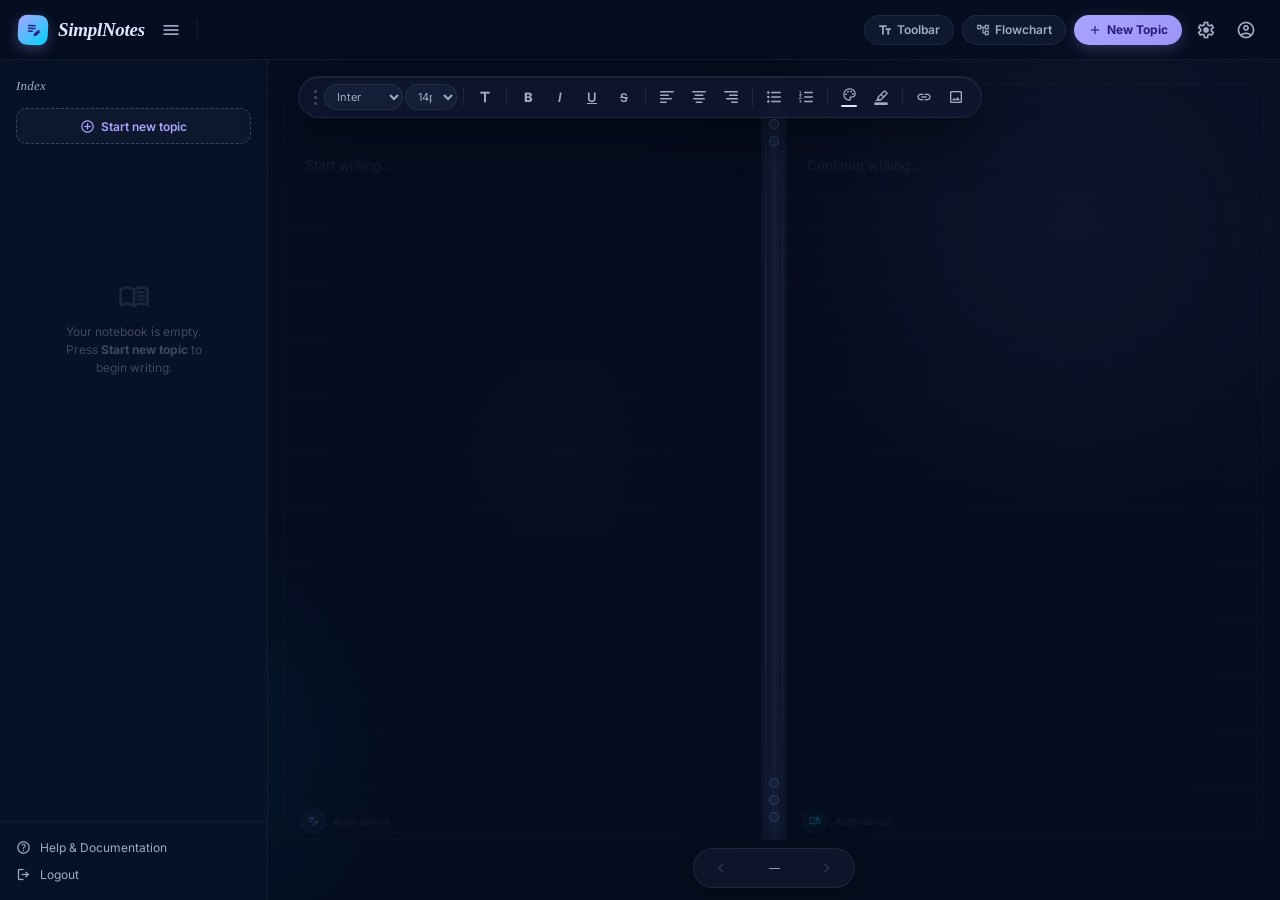
==== index.html @ 9b30a1e0 "Initial commit - SimplBook project Co-Authored-By: Oz <oz-agent@warp.dev>" ====
<!DOCTYPE html>
<html lang="en">
<head>
  <meta charset="utf-8"/>
  <meta name="viewport" content="width=device-width, initial-scale=1.0"/>
  <title>SimplNotes</title>
  <link href="https://fonts.googleapis.com/css2?family=Inter:ital,wght@0,300;0,400;0,500;0,600;1,400&display=swap" rel="stylesheet"/>
  <link href="https://fonts.googleapis.com/css2?family=Material+Symbols+Outlined:opsz,wght,FILL,GRAD@20..48,100..700,0..1,-50..200" rel="stylesheet"/>
  <link rel="stylesheet" href="styles.css"/>
</head>
<body>

  <!-- Ambient blobs -->
  <div class="blob blob-a"></div>
  <div class="blob blob-b"></div>
  <div class="blob blob-c"></div>

  <!-- ════════ TOP BAR ════════ -->
  <header id="topbar">
    <div class="logo-wrap">
      <div class="logo-icon"><span class="i i-fill">edit_note</span></div>
      <span class="logo-name">SimplNotes</span>
    </div>

    <button class="icon-btn" id="sb-toggle" title="Toggle index">
      <span class="i">menu</span>
    </button>
    <div class="tb-sep-v"></div>

    <div class="tb-right">
      <button class="pill" id="ftb-toggle"><span class="i">text_fields</span>Toolbar</button>
      <button class="pill" id="fc-toggle"><span class="i">account_tree</span>Flowchart</button>
      <button class="btn-pri" id="new-topic-top"><span class="i">add</span>New Topic</button>
      <button class="icon-btn" title="Settings"><span class="i">settings</span></button>
      <button class="icon-btn" title="Account"><span class="i">account_circle</span></button>
    </div>
  </header>

  <!-- ════════ LAYOUT ════════ -->
  <div id="layout">

    <!-- SIDEBAR -->
    <aside id="sidebar">
      <div class="sb-head">
        <div class="sb-head-row">
          <span class="sb-title">Index</span>
        </div>
        <button class="sb-add-topic" id="sb-add-topic">
          <span class="i i-sm">add_circle</span>Start new topic
        </button>
      </div>

      <!-- Empty state -->
      <div class="sb-empty" id="sb-empty">
        <span class="i">menu_book</span>
        <p>Your notebook is empty. Press <strong>Start new topic</strong> to begin writing.</p>
      </div>

      <!-- Topic list (populated by JS) -->
      <div id="topic-list"></div>

      <div class="sb-footer">
        <a href="#"><span class="i">help</span>Help &amp; Documentation</a>
        <a href="#" class="danger"><span class="i">logout</span>Logout</a>
      </div>
    </aside>

    <!-- STAGE -->
    <main id="stage">

      <!-- Flowchart canvas overlay -->
      <div id="fc-canvas">
        <svg id="fc-svg">
          <defs>
            <marker id="arr" markerWidth="8" markerHeight="6" refX="7" refY="3" orient="auto">
              <polygon points="0 0,8 3,0 6" fill="rgba(170,164,255,0.65)"/>
            </marker>
            <linearGradient id="cg" x1="0%" y1="0%" x2="100%" y2="0%">
              <stop offset="0%"   stop-color="#aaa4ff" stop-opacity=".6"/>
              <stop offset="100%" stop-color="#00d2ff" stop-opacity=".6"/>
            </linearGradient>
          </defs>
        </svg>
        <div id="fc-status"><div class="pulse"></div>Flowchart Mode — Double-click node to edit</div>
        <div id="fc-bar">
          <button class="fc-btn" id="fc-rect"><span class="i i-sm">crop_square</span>Block</button>
          <button class="fc-btn" id="fc-cloud"><span class="i i-sm">blur_on</span>Cloud</button>
          <button class="fc-btn" id="fc-conn"><span class="i i-sm">linear_scale</span>Connect</button>
          <div class="fc-sep"></div>
          <button class="fc-btn" id="fc-del"><span class="i i-sm" style="color:var(--col-err)">delete</span>Delete</button>
          <button class="fc-btn" id="fc-clr"><span class="i i-sm">layers_clear</span>Clear</button>
          <div class="fc-sep"></div>
          <button class="fc-btn pri" id="fc-done"><span class="i i-fill i-sm">check_circle</span>Done</button>
        </div>
      </div>

      <!-- Notebook spread -->
      <div id="notebook">

        <!-- Left page wrapper (for flip animation) -->
        <div class="page-wrap left" id="wrap-L">
          <div class="nb-page" id="pg-L">
            <div class="pg-head">
              <span class="pg-topic-lbl" id="lbl-L"></span>
              <span class="pg-title-display" id="title-L"></span>
              <span class="pg-num" id="num-L"></span>
            </div>
            <div class="pg-body">
              <div class="page-ed" id="ed-L" contenteditable="true"
                   data-ph="Start writing…"></div>
            </div>
            <div class="pg-foot">
              <div class="pg-foot-icon"><span class="i">edit_note</span></div>
              <span class="pg-foot-txt">Auto-saved</span>
            </div>
          </div>
        </div>

        <!-- Spine -->
        <div class="spine">
          <div class="s-ring"></div><div class="s-ring"></div><div class="s-ring"></div>
          <div class="s-mid"></div>
          <div class="s-ring"></div><div class="s-ring"></div><div class="s-ring"></div>
        </div>

        <!-- Right page wrapper (for flip animation) -->
        <div class="page-wrap right" id="wrap-R">
          <div class="nb-page" id="pg-R">
            <div class="pg-head">
              <span class="pg-topic-lbl" id="lbl-R"></span>
              <span class="pg-title-display" id="title-R"></span>
              <span class="pg-num" id="num-R"></span>
            </div>
            <div class="pg-body">
              <div class="page-ed" id="ed-R" contenteditable="true"
                   data-ph="Continue writing…"></div>
            </div>
            <div class="pg-foot">
              <div class="pg-foot-icon"><span class="i">auto_stories</span></div>
              <span class="pg-foot-txt">Auto-saved</span>
            </div>
          </div>
        </div>

      </div><!-- /notebook -->

      <!-- Page navigation -->
      <div id="pg-nav">
        <button class="nav-arr" id="nav-prev"><span class="i">chevron_left</span></button>
        <span class="nav-lbl" id="nav-lbl">—</span>
        <button class="nav-arr" id="nav-next"><span class="i">chevron_right</span></button>
      </div>

    </main>
  </div><!-- /layout -->

  <!-- ════════ FLOATING TOOLBAR ════════ -->
  <div id="ftb">
    <div class="ftb-drag" id="ftb-h"><span></span><span></span><span></span></div>

    <!-- Font & size -->
    <select class="ftb-sel" id="fnt-sel" style="max-width:80px;">
      <option value="'Inter',sans-serif">Inter</option>
      <option value="Georgia,serif">Georgia</option>
      <option value="'Courier New',monospace">Courier</option>
      <option value="'Arial',sans-serif">Arial</option>
    </select>
    <select class="ftb-sel" id="sz-sel" style="max-width:52px;">
      <option>11px</option><option>12px</option><option>13px</option>
      <option selected>14px</option><option>16px</option><option>18px</option>
      <option>20px</option><option>24px</option><option>28px</option>
    </select>

    <div class="ftb-sep"></div>

    <!-- Heading dropdown -->
    <div class="heading-wrap">
      <button class="ftb-btn" id="heading-btn" data-tip="Heading style">
        <span class="i">title</span>
      </button>
      <div class="heading-drop" id="heading-drop">
        <button class="hd-opt" data-tag="h1">
          <span class="hd-preview">H1</span>
          <span class="hd-label">Heading 1</span>
        </button>
        <button class="hd-opt" data-tag="h2">
          <span class="hd-preview">H2</span>
          <span class="hd-label">Heading 2</span>
        </button>
        <button class="hd-opt" data-tag="h3">
          <span class="hd-preview">H3</span>
          <span class="hd-label">Sub-heading</span>
        </button>
        <button class="hd-opt" data-tag="p">
          <span class="hd-preview" style="font-style:normal;font-size:12px;">¶</span>
          <span class="hd-label">Normal text</span>
        </button>
      </div>
    </div>

    <div class="ftb-sep"></div>

    <!-- B I U S -->
    <button class="ftb-btn" data-cmd="bold"          data-tip="Bold"        style="font-weight:800;font-size:13px;">B</button>
    <button class="ftb-btn" data-cmd="italic"        data-tip="Italic"      style="font-style:italic;font-size:13px;">I</button>
    <button class="ftb-btn" data-cmd="underline"     data-tip="Underline"   style="text-decoration:underline;font-size:13px;">U</button>
    <button class="ftb-btn" data-cmd="strikeThrough" data-tip="Strike"      style="text-decoration:line-through;font-size:12px;">S</button>

    <div class="ftb-sep"></div>

    <!-- Alignment -->
    <button class="ftb-btn" data-cmd="justifyLeft"   data-tip="Align left">
      <svg width="14" height="12" viewBox="0 0 14 12" fill="currentColor"><rect y="0" width="14" height="1.5" rx=".7"/><rect y="3.5" width="9" height="1.5" rx=".7"/><rect y="7" width="12" height="1.5" rx=".7"/><rect y="10.5" width="7" height="1.5" rx=".7"/></svg>
    </button>
    <button class="ftb-btn" data-cmd="justifyCenter" data-tip="Center">
      <svg width="14" height="12" viewBox="0 0 14 12" fill="currentColor"><rect y="0" x="0" width="14" height="1.5" rx=".7"/><rect y="3.5" x="2.5" width="9" height="1.5" rx=".7"/><rect y="7" x="1" width="12" height="1.5" rx=".7"/><rect y="10.5" x="3.5" width="7" height="1.5" rx=".7"/></svg>
    </button>
    <button class="ftb-btn" data-cmd="justifyRight"  data-tip="Align right">
      <svg width="14" height="12" viewBox="0 0 14 12" fill="currentColor"><rect y="0" x="0" width="14" height="1.5" rx=".7"/><rect y="3.5" x="5" width="9" height="1.5" rx=".7"/><rect y="7" x="2" width="12" height="1.5" rx=".7"/><rect y="10.5" x="7" width="7" height="1.5" rx=".7"/></svg>
    </button>

    <div class="ftb-sep"></div>

    <!-- Lists -->
    <button class="ftb-btn" data-cmd="insertUnorderedList" data-tip="Bullet list">
      <svg width="14" height="12" viewBox="0 0 14 12" fill="currentColor"><circle cx="1.3" cy="1.5" r="1.2"/><rect x="4" y=".75" width="10" height="1.5" rx=".7"/><circle cx="1.3" cy="6" r="1.2"/><rect x="4" y="5.25" width="10" height="1.5" rx=".7"/><circle cx="1.3" cy="10.5" r="1.2"/><rect x="4" y="9.75" width="10" height="1.5" rx=".7"/></svg>
    </button>
    <button class="ftb-btn" data-cmd="insertOrderedList" data-tip="Numbered list">
      <svg width="14" height="12" viewBox="0 0 14 12" fill="currentColor"><text x="0" y="3.5" font-size="4.5" font-family="sans-serif" fill="currentColor">1.</text><rect x="5" y=".75" width="9" height="1.5" rx=".7"/><text x="0" y="8" font-size="4.5" font-family="sans-serif" fill="currentColor">2.</text><rect x="5" y="5.25" width="9" height="1.5" rx=".7"/><text x="0" y="12.5" font-size="4.5" font-family="sans-serif" fill="currentColor">3.</text><rect x="5" y="9.75" width="9" height="1.5" rx=".7"/></svg>
    </button>

    <div class="ftb-sep"></div>

    <!-- Colour -->
    <button class="col-swatch" id="col-btn" title="Text color">
      <span class="i" style="font-size:15px;color:var(--col-muted)">palette</span>
      <div class="col-bar" id="col-bar"></div>
      <input type="color" id="col-inp" value="#dee5ff"/>
    </button>

    <!-- Highlight -->
    <button class="ftb-btn" id="hl-btn" data-tip="Highlight">
      <span class="i">format_ink_highlighter</span>
    </button>

    <div class="ftb-sep"></div>

    <!-- Link & Image -->
    <button class="ftb-btn" id="lnk-btn" data-tip="Insert link"><span class="i">link</span></button>
    <button class="ftb-btn" id="img-btn" data-tip="Insert image"><span class="i">image</span></button>
    <input type="file" id="img-inp" accept="image/*" style="display:none"/>
  </div>

  <!-- Link popover -->
  <div id="link-pop">
    <div class="pop-lbl">Insert Link</div>
    <input class="pop-inp" id="lnk-url" type="url" placeholder="https://…"/>
    <div class="pop-row">
      <button class="pop-cancel" id="lnk-cancel">Cancel</button>
      <button class="pop-apply"  id="lnk-apply">Apply</button>
    </div>
  </div>

  <!-- ════════ NEW TOPIC MODAL ════════ -->
  <div id="modal-wrap">
    <div id="modal">
      <div class="m-title">New Topic</div>
      <p class="m-sub">This will start a fresh section in your notebook. Give it a name to begin.</p>
      <div class="m-field">
        <label class="m-lbl">Topic name</label>
        <input class="m-inp" id="m-topic-name" type="text" placeholder="e.g. Chapter 1, Project X…"/>
      </div>
      <div class="m-actions">
        <button class="m-cancel" id="m-cancel">Cancel</button>
        <button class="m-confirm" id="m-confirm">Start Writing</button>
      </div>
    </div>
  </div>

  <script src="app.js"></script>
</body>
</html>
---- styles.css ----
/* ═══════════════════════════════════════════════════════
   SIMPLNOTES — styles.css
═══════════════════════════════════════════════════════ */

/* ─── RESET ──────────────────────────────────────────── */
*, *::before, *::after { box-sizing: border-box; margin: 0; padding: 0; }
html, body { height: 100%; overflow: hidden; }
button, input, select { font-family: inherit; }

/* ─── DESIGN TOKENS ──────────────────────────────────── */
:root {
  --col-bg:        #060e20;
  --col-low:       #091328;
  --col-mid:       #0f1930;
  --col-high:      #141f38;
  --col-highest:   #192540;
  --col-bright:    #1f2b49;

  --col-primary:   #aaa4ff;
  --col-primary2:  #9c95f8;
  --col-on-pri:    #281d7c;
  --col-sec:       #00d2ff;
  --col-ter:       #e669ff;
  --col-err:       #ff6e84;

  --col-text:      #dee5ff;
  --col-muted:     #a3aac4;
  --col-dim:       #6d758c;
  --col-faint:     #40485d;

  --glass-bg:      rgba(15, 25, 48, 0.74);
  --glass-page:    rgba(9, 19, 40, 0.62);
  --glass-border:  rgba(255, 255, 255, 0.08);
  --glass-blur:    blur(22px);

  /* Fonts — serif for headings/titles, sans-serif for note body */
  --f-head:   Georgia, 'Times New Roman', serif;
  --f-ui:     'Inter', 'Segoe UI', sans-serif;
  --f-body:   'Inter', 'Segoe UI', sans-serif;

  --sidebar-w: 268px;
  --topbar-h:  60px;

  --r:      16px;
  --r-sm:   10px;
  --r-xs:   8px;
  --r-pill: 9999px;
}

/* ─── BASE ───────────────────────────────────────────── */
body {
  font-family: var(--f-ui);
  background: var(--col-bg);
  color: var(--col-text);
  display: flex; flex-direction: column;
}
::selection { background: rgba(0, 210, 255, 0.18); }
::-webkit-scrollbar { width: 3px; }
::-webkit-scrollbar-thumb { background: var(--col-highest); border-radius: 99px; }
::-webkit-scrollbar-track { background: transparent; }

/* ─── MATERIAL ICONS ─────────────────────────────────── */
.i {
  font-family: 'Material Symbols Outlined';
  font-weight: normal; font-style: normal;
  font-size: 20px; line-height: 1;
  text-transform: none; display: inline-block;
  white-space: nowrap; direction: ltr;
  font-variation-settings: 'FILL' 0, 'wght' 400, 'GRAD' 0, 'opsz' 24;
  vertical-align: middle; user-select: none; flex-shrink: 0;
}
.i-fill { font-variation-settings: 'FILL' 1, 'wght' 500, 'GRAD' 0, 'opsz' 24; }
.i-sm { font-size: 16px; }
.i-xs { font-size: 13px; }

/* ─── AMBIENT BLOBS ──────────────────────────────────── */
.blob { position: fixed; border-radius: 50%; pointer-events: none; z-index: 0; }
.blob-a { width: 60vw; height: 60vw; top: -18%; right: -14%;
  background: radial-gradient(circle, rgba(170,164,255,0.07) 0%, transparent 65%); }
.blob-b { width: 44vw; height: 44vw; bottom: -14%; left: -8%;
  background: radial-gradient(circle, rgba(0,210,255,0.055) 0%, transparent 65%); }
.blob-c { width: 28vw; height: 28vw; top: 30%; left: 30%;
  background: radial-gradient(circle, rgba(230,105,255,0.03) 0%, transparent 65%); }

/* ─── TOP BAR ────────────────────────────────────────── */
#topbar {
  position: fixed; top: 0; left: 0; right: 0;
  height: var(--topbar-h);
  display: flex; align-items: center; padding: 0 18px; gap: 10px;
  z-index: 100;
  background: rgba(6,14,32,0.82);
  backdrop-filter: var(--glass-blur); -webkit-backdrop-filter: var(--glass-blur);
  border-bottom: 1px solid rgba(255,255,255,0.05);
}
.logo-wrap { display: flex; align-items: center; gap: 10px; flex-shrink: 0; }
.logo-icon {
  width: 30px; height: 30px; border-radius: 9px; flex-shrink: 0;
  background: linear-gradient(135deg, var(--col-primary) 0%, var(--col-sec) 100%);
  display: flex; align-items: center; justify-content: center;
  transform: rotate(3deg);
  box-shadow: 0 4px 14px rgba(170,164,255,0.3);
}
.logo-icon .i { font-size: 16px; color: var(--col-on-pri); }
.logo-name {
  font-family: var(--f-head);
  font-size: 19px; font-weight: 700; font-style: italic;
  color: var(--col-text); letter-spacing: -0.3px;
}
.tb-sep-v { width: 1px; height: 20px; background: rgba(255,255,255,0.07); flex-shrink: 0; }
.icon-btn {
  width: 32px; height: 32px; border: none; background: none; cursor: pointer;
  border-radius: var(--r-xs); display: flex; align-items: center; justify-content: center;
  color: var(--col-muted); transition: background .18s, color .18s; flex-shrink: 0;
}
.icon-btn:hover { background: rgba(255,255,255,0.06); color: var(--col-text); }
.tb-right { display: flex; align-items: center; gap: 8px; margin-left: auto; }
.pill {
  height: 30px; padding: 0 13px; border-radius: var(--r-pill);
  border: 1px solid rgba(255,255,255,0.07); background: rgba(25,37,64,0.5);
  color: var(--col-muted); font-family: var(--f-ui); font-size: 12px; font-weight: 600;
  cursor: pointer; display: flex; align-items: center; gap: 5px;
  transition: all .18s; white-space: nowrap;
}
.pill .i { font-size: 14px; }
.pill:hover { background: rgba(255,255,255,0.06); color: var(--col-text); border-color: rgba(255,255,255,0.1); }
.pill.act { background: rgba(170,164,255,0.12); color: var(--col-primary); border-color: rgba(170,164,255,0.3); }
.btn-pri {
  height: 30px; padding: 0 14px; border-radius: var(--r-pill); border: none;
  background: linear-gradient(135deg, var(--col-primary) 0%, var(--col-primary2) 100%);
  color: var(--col-on-pri); font-family: var(--f-ui); font-size: 12px; font-weight: 700;
  cursor: pointer; display: flex; align-items: center; gap: 5px;
  box-shadow: 0 4px 14px rgba(170,164,255,0.24); transition: all .18s;
}
.btn-pri .i { font-size: 14px; }
.btn-pri:hover { opacity: .92; box-shadow: 0 4px 20px rgba(170,164,255,0.4); }
.btn-pri:active { transform: scale(.97); }

/* ─── LAYOUT ─────────────────────────────────────────── */
#layout {
  display: flex; height: 100vh;
  padding-top: var(--topbar-h);
  position: relative; z-index: 1;
}

/* ─── SIDEBAR ────────────────────────────────────────── */
#sidebar {
  width: var(--sidebar-w); flex-shrink: 0; height: 100%;
  display: flex; flex-direction: column;
  background: rgba(9,19,40,0.88);
  backdrop-filter: var(--glass-blur); -webkit-backdrop-filter: var(--glass-blur);
  border-right: 1px solid rgba(255,255,255,0.05);
  overflow: hidden;
  transition: width .3s cubic-bezier(.4,0,.2,1), opacity .22s;
  z-index: 40;
}
#sidebar.closed { width: 0; opacity: 0; pointer-events: none; }

.sb-head { padding: 18px 16px 12px; flex-shrink: 0; }
.sb-head-row { display: flex; align-items: center; justify-content: space-between; margin-bottom: 14px; }
.sb-title {
  font-family: var(--f-head);
  font-size: 13px; font-style: italic;
  color: var(--col-muted); letter-spacing: 0.2px;
}
.sb-add-topic {
  width: 100%; height: 36px; border-radius: var(--r-sm); border: 1.5px dashed rgba(170,164,255,0.3);
  background: rgba(170,164,255,0.04);
  color: var(--col-primary); font-family: var(--f-ui); font-size: 12px; font-weight: 600;
  cursor: pointer; display: flex; align-items: center; justify-content: center; gap: 6px;
  transition: all .18s;
}
.sb-add-topic .i { font-size: 15px; }
.sb-add-topic:hover { background: rgba(170,164,255,0.1); border-color: rgba(170,164,255,0.55); }

/* Empty state */
.sb-empty {
  display: flex; flex-direction: column; align-items: center; justify-content: center;
  flex: 1; gap: 10px; padding: 20px; text-align: center;
  color: var(--col-faint);
}
.sb-empty .i { font-size: 32px; opacity: .4; }
.sb-empty p { font-size: 12px; line-height: 1.5; max-width: 160px; }

/* Topic list */
#topic-list { flex: 1; overflow-y: auto; padding: 4px 10px 10px; }
#topic-list::-webkit-scrollbar { width: 3px; }
#topic-list::-webkit-scrollbar-thumb { background: var(--col-highest); border-radius: 99px; }

.topic-group { margin-bottom: 4px; }

.topic-row {
  display: flex; align-items: center; gap: 7px;
  padding: 8px 10px; border-radius: var(--r-sm);
  cursor: pointer; border-left: 3px solid transparent;
  transition: all .18s; width: 100%;
}
.topic-row:hover { background: rgba(31,43,73,0.5); }
.topic-row.active {
  background: linear-gradient(90deg, rgba(170,164,255,0.14) 0%, transparent 100%);
  border-left-color: var(--col-primary);
}
.topic-bullet {
  width: 7px; height: 7px; border-radius: 50%;
  border: 1.5px solid var(--col-dim); flex-shrink: 0;
  transition: all .18s;
}
.topic-row.active .topic-bullet { background: var(--col-primary); border-color: var(--col-primary); }
.topic-name {
  font-family: var(--f-head);
  font-size: 13px; font-weight: 600; font-style: italic;
  color: var(--col-muted); white-space: nowrap; overflow: hidden; text-overflow: ellipsis; flex: 1;
}
.topic-row.active .topic-name { color: var(--col-text); }
.topic-pages { font-size: 10px; color: var(--col-faint); flex-shrink: 0; }

/* Heading entries under a topic */
.heading-list { padding-left: 20px; margin-bottom: 2px; }
.heading-entry {
  display: flex; align-items: flex-start; gap: 6px;
  padding: 4px 8px; border-radius: 6px; cursor: pointer;
  transition: background .15s;
}
.heading-entry:hover { background: rgba(255,255,255,0.04); }
.heading-entry.active-heading { background: rgba(0,210,255,0.07); }
.h-bullet { color: var(--col-faint); font-size: 10px; margin-top: 3px; flex-shrink: 0; }
.h-text {
  font-family: var(--f-ui);
  font-size: 11.5px; color: var(--col-dim);
  line-height: 1.4; word-break: break-word;
}
.heading-entry.active-heading .h-text { color: var(--col-sec); }

.sb-footer { padding: 12px 16px; border-top: 1px solid rgba(255,255,255,0.05); flex-shrink: 0; }
.sb-footer a {
  display: flex; align-items: center; gap: 9px; padding: 6px 0;
  color: var(--col-muted); text-decoration: none; font-size: 12px; transition: color .15s;
}
.sb-footer a:hover { color: var(--col-text); }
.sb-footer a.danger:hover { color: var(--col-err); }
.sb-footer a .i { font-size: 15px; }

/* ─── STAGE ──────────────────────────────────────────── */
#stage {
  flex: 1; display: flex; align-items: center; justify-content: center;
  overflow: hidden; position: relative; padding: 16px 14px 52px; min-width: 0;
}

/* ─── NOTEBOOK ───────────────────────────────────────── */
#notebook {
  display: flex; align-items: stretch;
  width: 100%; max-width: 980px;
  height: min(84vh, 840px);
  position: relative;
  filter: drop-shadow(0 20px 60px rgba(0,0,0,0.55));
}

/* ── Page wrapper for flip animation ── */
.page-wrap {
  flex: 1; display: flex; align-items: stretch;
  position: relative; overflow: hidden;
  perspective: 1200px;
}
.page-wrap.left  { border-radius: var(--r) 0 0 var(--r); }
.page-wrap.right { border-radius: 0 var(--r) var(--r) 0; }

/* ── Actual page surface ── */
.nb-page {
  flex: 1; display: flex; flex-direction: column;
  overflow: hidden; min-width: 0;
  background: var(--glass-page);
  backdrop-filter: var(--glass-blur); -webkit-backdrop-filter: var(--glass-blur);
  border: 1px solid var(--glass-border);
  position: relative;
}
.page-wrap.left  .nb-page { border-radius: var(--r) 0 0 var(--r); border-right: none; }
.page-wrap.right .nb-page { border-radius: 0 var(--r) var(--r) 0; border-left: none; }

/* Ruled lines on page */
.nb-page::before {
  content: ''; position: absolute; inset: 54px 0 0 0; pointer-events: none; z-index: 0;
  background-image: repeating-linear-gradient(
    to bottom, transparent, transparent 27px,
    rgba(170,164,255,0.04) 27px, rgba(170,164,255,0.04) 28px);
  background-position: 0 4px;
}

/* Page header */
.pg-head {
  height: 54px; display: flex; align-items: center; padding: 0 20px;
  border-bottom: 1px solid rgba(255,255,255,0.05);
  flex-shrink: 0; position: relative; z-index: 2; gap: 10px;
}
.pg-topic-lbl {
  font-family: var(--f-head);
  font-size: 10px; font-style: italic;
  color: var(--col-sec); opacity: .75; flex-shrink: 0;
  letter-spacing: 0.3px; max-width: 90px;
  white-space: nowrap; overflow: hidden; text-overflow: ellipsis;
}
.page-wrap.right .pg-topic-lbl { color: var(--col-ter); }
.pg-title-display {
  flex: 1; min-width: 0;
  font-family: var(--f-head);
  font-size: 14px; font-weight: 700; font-style: italic;
  color: var(--col-text);
  white-space: nowrap; overflow: hidden; text-overflow: ellipsis;
}
.pg-num { font-size: 10px; color: var(--col-faint); font-weight: 500; flex-shrink: 0; font-family: var(--f-ui); }

/* Page body — fixed height, NO scroll */
.pg-body {
  flex: 1; padding: 14px 20px;
  position: relative; z-index: 2;
  /* NO overflow: auto — pages are not scrollable */
  overflow: hidden;
}

/* The contenteditable editor */
.page-ed {
  width: 100%; height: 100%;
  outline: none;
  font-family: var(--f-body);
  font-size: 13.5px; line-height: 1.82;
  color: var(--col-muted);
  caret-color: var(--col-sec);
  word-break: break-word;
  /* overflow hidden — cursor overflow triggers page flip */
  overflow: hidden;
  white-space: pre-wrap;
  position: relative;
}
.page-ed:empty::before {
  content: attr(data-ph); color: var(--col-faint); pointer-events: none; display: block;
}
.page-ed a { color: var(--col-sec); text-decoration: underline; }
.page-ed img { max-width: 100%; border-radius: var(--r-sm); margin: 4px 0; display: block; }
.page-ed ul, .page-ed ol { padding-left: 20px; }
.page-ed li { margin: 2px 0; }

/* Headings inside editor — serif */
.page-ed h1 {
  font-family: var(--f-head); color: var(--col-text);
  font-size: 22px; font-weight: 700; margin: 8px 0 4px; line-height: 1.3;
}
.page-ed h2 {
  font-family: var(--f-head); color: var(--col-text);
  font-size: 17px; font-weight: 600; margin: 6px 0 3px; line-height: 1.35;
}
.page-ed h3 {
  font-family: var(--f-head); color: var(--col-muted);
  font-size: 14px; font-weight: 600; font-style: italic; margin: 5px 0 2px; line-height: 1.4;
}
.page-ed strong, .page-ed b { color: var(--col-text); }

/* Page footer */
.pg-foot {
  height: 38px; display: flex; align-items: center; padding: 0 16px; gap: 8px;
  border-top: 1px solid rgba(255,255,255,0.04);
  flex-shrink: 0; position: relative; z-index: 2;
}
.pg-foot-icon {
  width: 24px; height: 24px; border-radius: 50%;
  display: flex; align-items: center; justify-content: center; flex-shrink: 0;
}
.page-wrap.left  .pg-foot-icon { background: rgba(170,164,255,0.1); border: 1px solid rgba(170,164,255,0.2); }
.page-wrap.right .pg-foot-icon { background: rgba(0,210,255,0.07);  border: 1px solid rgba(0,210,255,0.17); }
.page-wrap.left  .pg-foot-icon .i { color: var(--col-primary); font-size: 12px; }
.page-wrap.right .pg-foot-icon .i { color: var(--col-sec);     font-size: 12px; }
.pg-foot-txt { font-size: 10px; color: var(--col-faint); font-style: italic; font-family: var(--f-ui); }

/* Spine */
.spine {
  width: 26px; flex-shrink: 0;
  display: flex; flex-direction: column; align-items: center; justify-content: center;
  padding: 18px 0; gap: 7px; position: relative;
  background: linear-gradient(to right, rgba(12,20,42,0.9), rgba(18,28,52,1), rgba(12,20,42,0.9));
}
.spine::before, .spine::after {
  content: ''; position: absolute; top: 0; bottom: 0; width: 1px;
  background: linear-gradient(to bottom, transparent, rgba(170,164,255,0.1) 25%, rgba(170,164,255,0.1) 75%, transparent);
}
.spine::before { left: 4px; } .spine::after { right: 4px; }
.s-ring { width: 10px; height: 10px; border-radius: 50%; flex-shrink: 0;
  border: 1.5px solid rgba(170,164,255,0.2); background: rgba(25,37,64,0.7); }
.s-mid { flex: 1; width: 1px; background: rgba(255,255,255,0.04); align-self: center; }

/* ─── PAGE NAVIGATION ────────────────────────────────── */
#pg-nav {
  position: absolute; bottom: 12px; left: 50%; transform: translateX(-50%);
  display: flex; align-items: center; gap: 8px; padding: 5px 13px;
  background: var(--glass-bg);
  backdrop-filter: var(--glass-blur); -webkit-backdrop-filter: var(--glass-blur);
  border: 1px solid var(--glass-border); border-radius: var(--r-pill);
  box-shadow: 0 8px 28px rgba(0,0,0,0.3); z-index: 20;
}
.nav-arr {
  width: 28px; height: 28px; border: none; background: none; cursor: pointer;
  border-radius: 8px; display: flex; align-items: center; justify-content: center;
  color: var(--col-muted); transition: all .15s;
}
.nav-arr:hover { background: rgba(255,255,255,0.06); color: var(--col-primary); }
.nav-arr:disabled { opacity: .22; pointer-events: none; }
.nav-arr .i { font-size: 18px; }
.nav-lbl { font-size: 11px; color: var(--col-muted); min-width: 62px; text-align: center; font-family: var(--f-ui); }

/* ─── PAGE FLIP ANIMATION ────────────────────────────── */
@keyframes flipFromRight {
  0%   { opacity: 0; transform: rotateY(-12deg) translateX(30px); }
  100% { opacity: 1; transform: rotateY(0deg)   translateX(0); }
}
@keyframes flipFromLeft {
  0%   { opacity: 0; transform: rotateY(12deg)  translateX(-30px); }
  100% { opacity: 1; transform: rotateY(0deg)   translateX(0); }
}
@keyframes flipToRight {
  0%   { opacity: 1; transform: rotateY(0deg)   translateX(0); }
  100% { opacity: 0; transform: rotateY(-14deg) translateX(20px); }
}
@keyframes flipToLeft {
  0%   { opacity: 1; transform: rotateY(0deg)   translateX(0); }
  100% { opacity: 0; transform: rotateY(14deg)  translateX(-20px); }
}

.flip-in-right  { animation: flipFromRight .28s cubic-bezier(.4,0,.2,1) both; }
.flip-in-left   { animation: flipFromLeft  .28s cubic-bezier(.4,0,.2,1) both; }
.flip-in-right-delay { animation: flipFromRight .28s cubic-bezier(.4,0,.2,1) .06s both; }
.flip-in-left-delay  { animation: flipFromLeft  .28s cubic-bezier(.4,0,.2,1) .06s both; }

/* ─── FLOATING TOOLBAR ───────────────────────────────── */
#ftb {
  position: fixed; z-index: 90; top: 76px; left: 50%; transform: translateX(-50%);
  display: flex; align-items: center; gap: 2px; padding: 5px 10px;
  background: var(--glass-bg);
  backdrop-filter: var(--glass-blur); -webkit-backdrop-filter: var(--glass-blur);
  border: 1px solid var(--glass-border); border-radius: var(--r-pill);
  box-shadow: 0 12px 50px rgba(0,0,0,0.5), inset 0 1px 0 rgba(255,255,255,0.06);
  transition: opacity .2s, transform .2s; cursor: default; user-select: none;
}
#ftb.hidden { opacity: 0; pointer-events: none; transform: translateX(-50%) translateY(-10px); }

.ftb-drag { display: flex; flex-direction: column; gap: 3px; padding: 4px 5px; cursor: grab; flex-shrink: 0; }
.ftb-drag:active { cursor: grabbing; }
.ftb-drag span { display: block; width: 3px; height: 3px; border-radius: 50%; background: var(--col-faint); }

.ftb-sep { width: 1px; height: 18px; background: rgba(255,255,255,0.08); flex-shrink: 0; margin: 0 4px; }

.ftb-btn {
  width: 30px; height: 30px; border: none; background: none; cursor: pointer;
  border-radius: var(--r-xs); display: flex; align-items: center; justify-content: center;
  color: var(--col-muted); transition: all .15s; flex-shrink: 0;
  position: relative; font-size: 12px; font-weight: 600;
}
.ftb-btn:hover { background: rgba(255,255,255,0.07); color: var(--col-text); }
.ftb-btn.on    { background: rgba(170,164,255,0.14); color: var(--col-primary); }
.ftb-btn .i    { font-size: 16px; }
.ftb-btn::after {
  content: attr(data-tip); position: absolute; bottom: -28px; left: 50%; transform: translateX(-50%);
  background: rgba(9,19,40,0.95); color: var(--col-text); font-size: 10px; font-weight: 400;
  padding: 3px 8px; border-radius: 5px; white-space: nowrap;
  opacity: 0; pointer-events: none; transition: opacity .12s;
  border: 1px solid rgba(255,255,255,0.06);
}
.ftb-btn:hover::after { opacity: 1; }

.ftb-sel {
  height: 26px; padding: 0 8px; border-radius: var(--r-pill);
  border: 1px solid rgba(255,255,255,0.07); background: rgba(25,37,64,0.6);
  color: var(--col-muted); font-size: 11px; cursor: pointer; outline: none; flex-shrink: 0;
}
.ftb-sel:focus { border-color: rgba(0,210,255,0.3); }

/* Heading dropdown container */
.heading-wrap { position: relative; flex-shrink: 0; }
.heading-drop {
  position: absolute; top: calc(100% + 6px); left: 50%; transform: translateX(-50%);
  background: rgba(12,20,44,0.97);
  backdrop-filter: var(--glass-blur);
  border: 1px solid var(--glass-border);
  border-radius: var(--r-sm);
  padding: 5px;
  min-width: 160px;
  box-shadow: 0 12px 40px rgba(0,0,0,0.5);
  display: none; flex-direction: column; gap: 2px;
  z-index: 200;
}
.heading-drop.open { display: flex; }
.hd-opt {
  display: flex; align-items: center; gap: 8px;
  padding: 7px 10px; border-radius: 7px; cursor: pointer;
  transition: background .14s; border: none; background: none; width: 100%;
  text-align: left; color: var(--col-muted);
}
.hd-opt:hover { background: rgba(170,164,255,0.1); color: var(--col-text); }
.hd-opt .hd-label { font-size: 11px; font-family: var(--f-ui); }
.hd-opt .hd-preview { flex-shrink: 0; font-family: var(--f-head); font-style: italic; color: var(--col-dim); }
.hd-opt[data-tag="h1"] .hd-preview { font-size: 16px; font-weight: 700; }
.hd-opt[data-tag="h2"] .hd-preview { font-size: 13px; font-weight: 600; }
.hd-opt[data-tag="h3"] .hd-preview { font-size: 11px; font-weight: 600; }
.hd-opt[data-tag="p"]  .hd-preview { font-size: 12px; font-style: normal; }

/* Colour swatch btn */
.col-swatch {
  width: 30px; height: 30px; border: none; background: none; cursor: pointer;
  border-radius: var(--r-xs); display: flex; flex-direction: column;
  align-items: center; justify-content: center; gap: 3px;
  transition: background .15s; position: relative; flex-shrink: 0;
}
.col-swatch:hover { background: rgba(255,255,255,0.07); }
.col-swatch .i { font-size: 15px; color: var(--col-muted); }
.col-bar { width: 16px; height: 2.5px; border-radius: 99px; background: var(--col-text); }
#col-inp { position: absolute; opacity: 0; width: 0; height: 0; }

/* ─── LINK POPOVER ───────────────────────────────────── */
#link-pop {
  position: fixed; z-index: 120; display: none; width: 260px;
  padding: 14px; border-radius: var(--r);
  background: rgba(12,20,44,0.97);
  backdrop-filter: var(--glass-blur); -webkit-backdrop-filter: var(--glass-blur);
  border: 1px solid var(--glass-border);
  box-shadow: 0 16px 50px rgba(0,0,0,0.48);
}
#link-pop.show { display: block; }
.pop-lbl { font-size: 9px; font-weight: 600; letter-spacing: 1.4px; text-transform: uppercase; color: var(--col-muted); margin-bottom: 8px; }
.pop-inp {
  width: 100%; height: 34px; padding: 0 12px; border-radius: var(--r-pill);
  border: 1px solid rgba(255,255,255,0.07); background: rgba(25,37,64,0.7);
  color: var(--col-text); font-size: 12px; outline: none; margin-bottom: 10px;
  transition: border-color .2s;
}
.pop-inp:focus { border-color: rgba(0,210,255,0.35); }
.pop-row { display: flex; gap: 6px; justify-content: flex-end; }
.pop-cancel {
  height: 30px; padding: 0 14px; border-radius: var(--r-pill);
  border: 1px solid rgba(255,255,255,0.07); background: none;
  color: var(--col-muted); font-size: 12px; cursor: pointer; transition: all .15s;
}
.pop-cancel:hover { background: rgba(255,255,255,0.05); color: var(--col-text); }
.pop-apply {
  height: 30px; padding: 0 14px; border-radius: var(--r-pill); border: none;
  background: linear-gradient(135deg, var(--col-primary), var(--col-primary2));
  color: var(--col-on-pri); font-family: var(--f-ui); font-size: 12px; font-weight: 700;
  cursor: pointer; transition: all .15s;
}
.pop-apply:hover { opacity: .9; }

/* ─── FLOWCHART CANVAS ───────────────────────────────── */
#fc-canvas {
  position: absolute; inset: 0; z-index: 60; display: none;
  background: rgba(6,14,32,0.97);
  background-image: radial-gradient(circle, rgba(170,164,255,0.10) 1px, transparent 1px);
  background-size: 28px 28px;
}
#fc-canvas.show { display: block; }
#fc-svg { position: absolute; inset: 0; width: 100%; height: 100%; pointer-events: none; }

.fc-node {
  position: absolute; min-width: 130px; min-height: 52px;
  background: rgba(15,25,48,0.82); backdrop-filter: blur(14px);
  border: 1px solid rgba(255,255,255,0.10); border-radius: var(--r);
  display: flex; align-items: center; justify-content: center;
  padding: 12px 18px; cursor: move;
  font-family: var(--f-body); font-size: 13px; color: var(--col-text);
  text-align: center; word-break: break-word;
  box-shadow: 0 8px 32px rgba(0,0,0,0.42);
  transition: border-color .18s, box-shadow .18s; user-select: none;
}
.fc-node.cloud { border-radius: 999px; background: rgba(230,105,255,0.10); border-color: rgba(230,105,255,0.28); }
.fc-node:hover      { border-color: rgba(170,164,255,0.5); box-shadow: 0 0 0 2px rgba(170,164,255,0.12), 0 8px 32px rgba(0,0,0,0.42); }
.fc-node.sel        { border-color: var(--col-primary); box-shadow: 0 0 0 3px rgba(170,164,255,0.15), 0 8px 32px rgba(0,0,0,0.42); }
.fc-node.conn-from  { border-color: var(--col-sec); box-shadow: 0 0 0 3px rgba(0,210,255,0.14), 0 8px 32px rgba(0,0,0,0.42); }
.fc-node[contenteditable="true"] { cursor: text; outline: none; }

#fc-bar {
  position: absolute; bottom: 22px; left: 50%; transform: translateX(-50%);
  display: flex; align-items: center; gap: 6px; padding: 8px 14px;
  background: var(--glass-bg);
  backdrop-filter: var(--glass-blur); -webkit-backdrop-filter: var(--glass-blur);
  border: 1px solid var(--glass-border); border-radius: var(--r-pill);
  box-shadow: 0 12px 40px rgba(0,0,0,0.52); z-index: 70;
}
.fc-btn {
  height: 34px; padding: 0 14px; border-radius: var(--r-pill);
  border: 1px solid rgba(255,255,255,0.07); background: rgba(25,37,64,0.5);
  color: var(--col-muted); font-family: var(--f-ui); font-size: 12px; font-weight: 600;
  cursor: pointer; display: flex; align-items: center; gap: 6px; transition: all .15s;
}
.fc-btn .i  { font-size: 15px; }
.fc-btn:hover { background: rgba(255,255,255,0.07); color: var(--col-text); border-color: rgba(255,255,255,0.1); }
.fc-btn.on  { background: rgba(170,164,255,0.12); color: var(--col-primary); border-color: rgba(170,164,255,0.3); }
.fc-btn.pri { border: none; background: linear-gradient(135deg, var(--col-primary), var(--col-primary2)); color: var(--col-on-pri); box-shadow: 0 4px 14px rgba(170,164,255,0.26); }
.fc-btn.pri:hover { opacity: .92; }
.fc-sep { width: 1px; height: 18px; background: rgba(255,255,255,0.08); flex-shrink: 0; }

#fc-status {
  position: absolute; top: 18px; left: 50%; transform: translateX(-50%);
  display: flex; align-items: center; gap: 7px; padding: 5px 16px;
  background: var(--glass-bg); backdrop-filter: var(--glass-blur);
  border: 1px solid var(--glass-border); border-radius: var(--r-pill); z-index: 70;
  font-family: var(--f-ui); font-size: 11px; font-weight: 700; color: var(--col-sec);
}
.pulse {
  width: 7px; height: 7px; border-radius: 50%; background: var(--col-sec); flex-shrink: 0;
  animation: pls 2s ease-in-out infinite;
}
@keyframes pls { 0%,100%{opacity:1;transform:scale(1)} 50%{opacity:.4;transform:scale(.8)} }

/* ─── NEW TOPIC MODAL ────────────────────────────────── */
#modal-wrap {
  position: fixed; inset: 0; z-index: 200; display: none;
  align-items: center; justify-content: center;
  background: rgba(6,14,32,0.75);
  backdrop-filter: blur(10px); -webkit-backdrop-filter: blur(10px);
}
#modal-wrap.show { display: flex; }
#modal {
  width: 320px; padding: 28px; border-radius: 20px;
  background: rgba(12,20,44,0.97);
  backdrop-filter: var(--glass-blur); -webkit-backdrop-filter: var(--glass-blur);
  border: 1px solid var(--glass-border);
  box-shadow: 0 24px 80px rgba(0,0,0,0.52);
  animation: mIn .22s cubic-bezier(.4,0,.2,1) both;
}
@keyframes mIn {
  from { opacity: 0; transform: scale(.94) translateY(12px); }
  to   { opacity: 1; transform: scale(1) translateY(0); }
}
.m-title {
  font-family: var(--f-head); font-size: 18px; font-weight: 700; font-style: italic;
  color: var(--col-text); margin-bottom: 6px;
}
.m-sub { font-size: 12px; color: var(--col-muted); margin-bottom: 20px; line-height: 1.5; }
.m-field { margin-bottom: 16px; }
.m-lbl { display: block; font-size: 9px; font-weight: 600; letter-spacing: 1.3px; text-transform: uppercase; color: var(--col-muted); margin-bottom: 7px; }
.m-inp {
  width: 100%; height: 40px; padding: 0 14px; border-radius: var(--r-pill);
  border: 1px solid rgba(255,255,255,0.07); background: rgba(25,37,64,0.7);
  color: var(--col-text); font-family: var(--f-head); font-size: 14px; font-style: italic;
  outline: none; transition: border-color .2s, box-shadow .2s;
}
.m-inp::placeholder { color: var(--col-faint); font-style: italic; }
.m-inp:focus { border-color: rgba(170,164,255,0.4); box-shadow: 0 0 0 3px rgba(170,164,255,0.08); }
.m-actions { display: flex; gap: 8px; justify-content: flex-end; margin-top: 22px; }
.m-cancel {
  height: 36px; padding: 0 18px; border-radius: var(--r-pill);
  border: 1px solid rgba(255,255,255,0.07); background: none;
  color: var(--col-muted); font-size: 13px; cursor: pointer; transition: all .15s;
}
.m-cancel:hover { background: rgba(255,255,255,0.04); color: var(--col-text); }
.m-confirm {
  height: 36px; padding: 0 22px; border-radius: var(--r-pill); border: none;
  background: linear-gradient(135deg, var(--col-primary), var(--col-primary2));
  color: var(--col-on-pri); font-family: var(--f-ui); font-size: 13px; font-weight: 700;
  cursor: pointer; transition: all .15s; box-shadow: 0 4px 14px rgba(170,164,255,0.22);
}
.m-confirm:hover  { opacity: .92; box-shadow: 0 4px 22px rgba(170,164,255,0.38); }
.m-confirm:active { transform: scale(.97); }
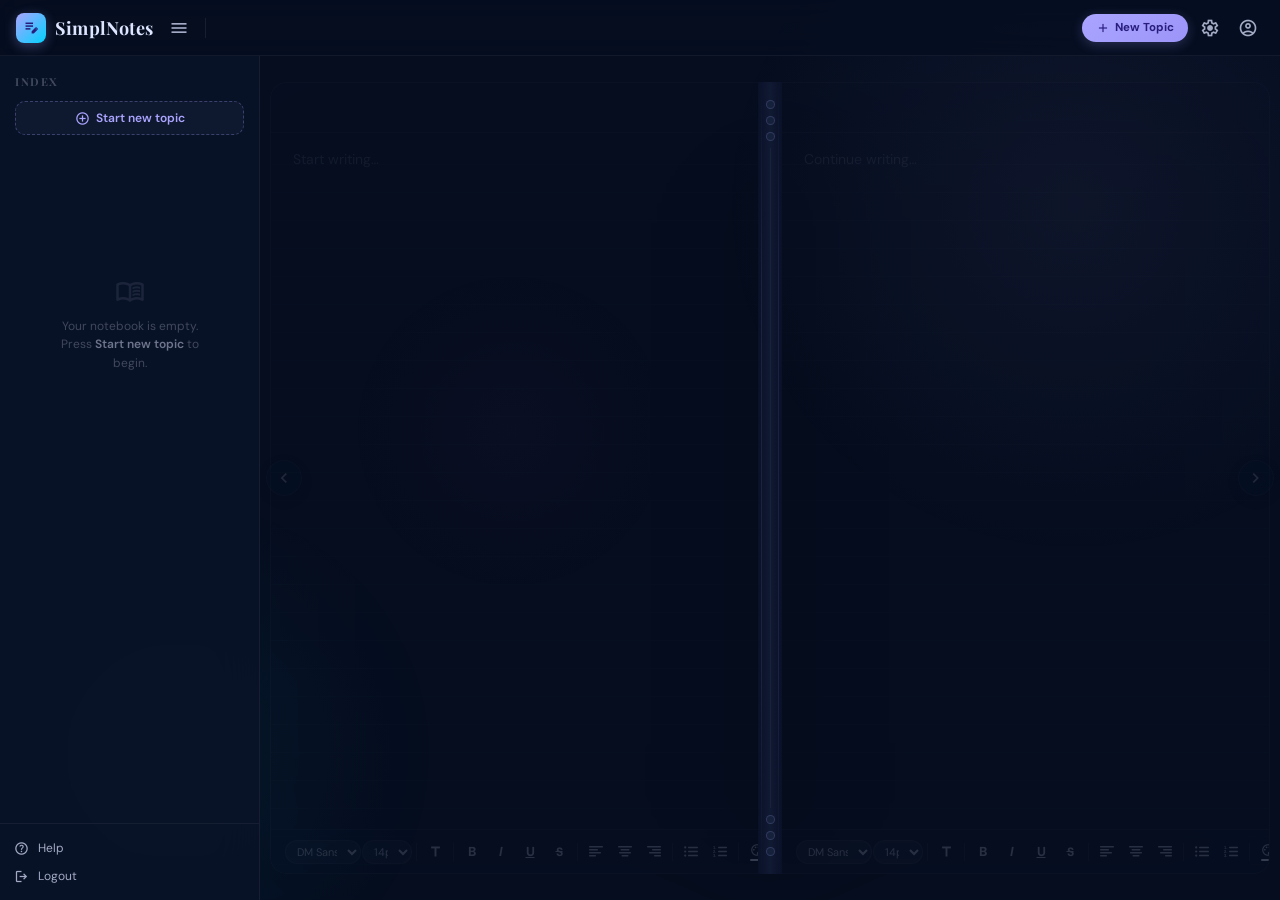
==== commit 0b64b3f9: "Toolbar is now integrated into the stage. Other minor changes. Pre-Flowchart phase. Co-Authored-By: " ====
--- a/index.html
+++ b/index.html
@@ -4,271 +4,325 @@
   <meta charset="utf-8"/>
   <meta name="viewport" content="width=device-width, initial-scale=1.0"/>
   <title>SimplNotes</title>
-  <link href="https://fonts.googleapis.com/css2?family=Inter:ital,wght@0,300;0,400;0,500;0,600;1,400&display=swap" rel="stylesheet"/>
+
+  <!-- Playfair Display for elegant serif headings/titles (non-italic) -->
+  <link href="https://fonts.googleapis.com/css2?family=Playfair+Display:wght@600;700;800&family=DM+Sans:wght@300;400;500;600&display=swap" rel="stylesheet"/>
   <link href="https://fonts.googleapis.com/css2?family=Material+Symbols+Outlined:opsz,wght,FILL,GRAD@20..48,100..700,0..1,-50..200" rel="stylesheet"/>
   <link rel="stylesheet" href="styles.css"/>
 </head>
 <body>
 
-  <!-- Ambient blobs -->
   <div class="blob blob-a"></div>
   <div class="blob blob-b"></div>
   <div class="blob blob-c"></div>
 
-  <!-- ════════ TOP BAR ════════ -->
+  <!-- ════ TOP BAR ════ -->
   <header id="topbar">
     <div class="logo-wrap">
-      <div class="logo-icon"><span class="i i-fill">edit_note</span></div>
+      <div class="logo-icon"><span class="mi mi-fill">edit_note</span></div>
       <span class="logo-name">SimplNotes</span>
     </div>
-
-    <button class="icon-btn" id="sb-toggle" title="Toggle index">
-      <span class="i">menu</span>
-    </button>
-    <div class="tb-sep-v"></div>
-
-    <div class="tb-right">
-      <button class="pill" id="ftb-toggle"><span class="i">text_fields</span>Toolbar</button>
-      <button class="pill" id="fc-toggle"><span class="i">account_tree</span>Flowchart</button>
-      <button class="btn-pri" id="new-topic-top"><span class="i">add</span>New Topic</button>
-      <button class="icon-btn" title="Settings"><span class="i">settings</span></button>
-      <button class="icon-btn" title="Account"><span class="i">account_circle</span></button>
+    <button class="icon-btn" id="sb-toggle" title="Toggle index"><span class="mi">menu</span></button>
+    <div class="tb-div"></div>
+    <div class="topbar-right">
+      <button class="btn-pri" id="new-topic-top"><span class="mi">add</span>New Topic</button>
+      <button class="icon-btn" title="Settings"><span class="mi">settings</span></button>
+      <button class="icon-btn" title="Account"><span class="mi">account_circle</span></button>
     </div>
   </header>
 
-  <!-- ════════ LAYOUT ════════ -->
+  <!-- ════ LAYOUT ════ -->
   <div id="layout">
 
     <!-- SIDEBAR -->
     <aside id="sidebar">
       <div class="sb-head">
-        <div class="sb-head-row">
-          <span class="sb-title">Index</span>
-        </div>
-        <button class="sb-add-topic" id="sb-add-topic">
-          <span class="i i-sm">add_circle</span>Start new topic
+        <span class="sb-index-label">Index</span>
+        <button class="sb-add-btn" id="sb-add-btn">
+          <span class="mi mi-sm">add_circle</span>Start new topic
         </button>
       </div>
 
-      <!-- Empty state -->
       <div class="sb-empty" id="sb-empty">
-        <span class="i">menu_book</span>
-        <p>Your notebook is empty. Press <strong>Start new topic</strong> to begin writing.</p>
-      </div>
-
-      <!-- Topic list (populated by JS) -->
+        <span class="mi">menu_book</span>
+        <p>Your notebook is empty.<br>Press <strong>Start new topic</strong> to begin.</p>
+      </div>
+
       <div id="topic-list"></div>
 
       <div class="sb-footer">
-        <a href="#"><span class="i">help</span>Help &amp; Documentation</a>
-        <a href="#" class="danger"><span class="i">logout</span>Logout</a>
+        <a href="#"><span class="mi">help</span>Help</a>
+        <a href="#" class="danger"><span class="mi">logout</span>Logout</a>
       </div>
     </aside>
 
     <!-- STAGE -->
     <main id="stage">
 
-      <!-- Flowchart canvas overlay -->
-      <div id="fc-canvas">
-        <svg id="fc-svg">
-          <defs>
-            <marker id="arr" markerWidth="8" markerHeight="6" refX="7" refY="3" orient="auto">
-              <polygon points="0 0,8 3,0 6" fill="rgba(170,164,255,0.65)"/>
-            </marker>
-            <linearGradient id="cg" x1="0%" y1="0%" x2="100%" y2="0%">
-              <stop offset="0%"   stop-color="#aaa4ff" stop-opacity=".6"/>
-              <stop offset="100%" stop-color="#00d2ff" stop-opacity=".6"/>
-            </linearGradient>
-          </defs>
-        </svg>
-        <div id="fc-status"><div class="pulse"></div>Flowchart Mode — Double-click node to edit</div>
-        <div id="fc-bar">
-          <button class="fc-btn" id="fc-rect"><span class="i i-sm">crop_square</span>Block</button>
-          <button class="fc-btn" id="fc-cloud"><span class="i i-sm">blur_on</span>Cloud</button>
-          <button class="fc-btn" id="fc-conn"><span class="i i-sm">linear_scale</span>Connect</button>
-          <div class="fc-sep"></div>
-          <button class="fc-btn" id="fc-del"><span class="i i-sm" style="color:var(--col-err)">delete</span>Delete</button>
-          <button class="fc-btn" id="fc-clr"><span class="i i-sm">layers_clear</span>Clear</button>
-          <div class="fc-sep"></div>
-          <button class="fc-btn pri" id="fc-done"><span class="i i-fill i-sm">check_circle</span>Done</button>
-        </div>
-      </div>
-
-      <!-- Notebook spread -->
+      <!-- Side navigation arrows -->
+      <button class="side-nav" id="nav-prev" title="Previous pages (Shift+Tab)">
+        <span class="mi">chevron_left</span>
+      </button>
+      <button class="side-nav" id="nav-next" title="Next pages (Tab)">
+        <span class="mi">chevron_right</span>
+      </button>
+
+      <!-- Notebook -->
       <div id="notebook">
 
-        <!-- Left page wrapper (for flip animation) -->
+        <!-- ── LEFT PAGE ── -->
         <div class="page-wrap left" id="wrap-L">
           <div class="nb-page" id="pg-L">
+
             <div class="pg-head">
               <span class="pg-topic-lbl" id="lbl-L"></span>
               <span class="pg-title-display" id="title-L"></span>
               <span class="pg-num" id="num-L"></span>
             </div>
+
             <div class="pg-body">
-              <div class="page-ed" id="ed-L" contenteditable="true"
-                   data-ph="Start writing…"></div>
+              <!-- FC overlay layer -->
+              <div class="fc-overlay" id="fc-ov-L">
+                <svg>
+                  <defs>
+                    <marker id="fc-arr" markerWidth="7" markerHeight="5" refX="6" refY="2.5" orient="auto">
+                      <polygon points="0 0,7 2.5,0 5" fill="rgba(170,164,255,0.65)"/>
+                    </marker>
+                  </defs>
+                </svg>
+              </div>
+              <div class="page-ed" id="ed-L" contenteditable="true" data-ph="Start writing…"></div>
             </div>
-            <div class="pg-foot">
-              <div class="pg-foot-icon"><span class="i">edit_note</span></div>
-              <span class="pg-foot-txt">Auto-saved</span>
-            </div>
+
+            <!-- ── LEFT TOOLBAR ── -->
+            <div class="pg-toolbar" id="pg-toolbar-L">
+
+              <!-- TEXT GROUP -->
+              <div class="tb-text-group" id="text-grp-L">
+
+                <!-- Font & size -->
+                <select class="tb-sel fnt-sel" title="Font" style="max-width:76px;">
+                  <option value="'DM Sans',sans-serif">DM Sans</option>
+                  <option value="Georgia,serif">Georgia</option>
+                  <option value="'Courier New',monospace">Courier</option>
+                  <option value="'Arial',sans-serif">Arial</option>
+                </select>
+                <select class="tb-sel sz-sel" title="Size" style="max-width:50px;">
+                  <option>11px</option><option>12px</option><option>13px</option>
+                  <option selected>14px</option><option>16px</option><option>18px</option>
+                  <option>20px</option><option>24px</option><option>28px</option>
+                </select>
+
+                <div class="tb-sep"></div>
+
+                <!-- Heading dropdown -->
+                <div class="hd-wrap">
+                  <button class="tb-btn hd-btn" data-tip="Heading style"><span class="mi mi-sm">title</span></button>
+                  <div class="hd-drop">
+                    <button class="hd-opt" data-tag="h1"><span class="hd-preview">H1</span><span class="hd-label">Heading 1</span></button>
+                    <button class="hd-opt" data-tag="h2"><span class="hd-preview">H2</span><span class="hd-label">Heading 2</span></button>
+                    <button class="hd-opt" data-tag="h3"><span class="hd-preview">H3</span><span class="hd-label">Sub-heading</span></button>
+                    <button class="hd-opt" data-tag="p"><span class="hd-preview" style="font-style:normal;font-size:11px;">¶</span><span class="hd-label">Normal</span></button>
+                  </div>
+                </div>
+
+                <div class="tb-sep"></div>
+
+                <!-- B I U S -->
+                <button class="tb-btn" data-cmd="bold"          data-tip="Bold (Ctrl+B)"      style="font-weight:800;font-size:13px;">B</button>
+                <button class="tb-btn" data-cmd="italic"        data-tip="Italic (Ctrl+I)"    style="font-style:italic;font-size:13px;">I</button>
+                <button class="tb-btn" data-cmd="underline"     data-tip="Underline (Ctrl+U)" style="text-decoration:underline;font-size:13px;">U</button>
+                <button class="tb-btn" data-cmd="strikeThrough" data-tip="Strikethrough"      style="text-decoration:line-through;font-size:12px;">S</button>
+
+                <div class="tb-sep"></div>
+
+                <!-- Align -->
+                <button class="tb-btn" data-cmd="justifyLeft"   data-tip="Left">
+                  <svg width="14" height="11" viewBox="0 0 14 11" fill="currentColor"><rect y="0" width="14" height="1.5" rx=".7"/><rect y="3" width="9" height="1.5" rx=".7"/><rect y="6" width="12" height="1.5" rx=".7"/><rect y="9" width="7" height="1.5" rx=".7"/></svg>
+                </button>
+                <button class="tb-btn" data-cmd="justifyCenter" data-tip="Center">
+                  <svg width="14" height="11" viewBox="0 0 14 11" fill="currentColor"><rect y="0" width="14" height="1.5" rx=".7"/><rect x="2.5" y="3" width="9" height="1.5" rx=".7"/><rect x="1" y="6" width="12" height="1.5" rx=".7"/><rect x="3.5" y="9" width="7" height="1.5" rx=".7"/></svg>
+                </button>
+                <button class="tb-btn" data-cmd="justifyRight"  data-tip="Right">
+                  <svg width="14" height="11" viewBox="0 0 14 11" fill="currentColor"><rect y="0" width="14" height="1.5" rx=".7"/><rect x="5" y="3" width="9" height="1.5" rx=".7"/><rect x="2" y="6" width="12" height="1.5" rx=".7"/><rect x="7" y="9" width="7" height="1.5" rx=".7"/></svg>
+                </button>
+
+                <div class="tb-sep"></div>
+
+                <!-- Lists -->
+                <button class="tb-btn" data-cmd="insertUnorderedList" data-tip="Bullets">
+                  <svg width="14" height="11" viewBox="0 0 14 11" fill="currentColor"><circle cx="1.2" cy="1.4" r="1.1"/><rect x="4" y=".65" width="10" height="1.5" rx=".7"/><circle cx="1.2" cy="5.5" r="1.1"/><rect x="4" y="4.75" width="10" height="1.5" rx=".7"/><circle cx="1.2" cy="9.6" r="1.1"/><rect x="4" y="8.85" width="10" height="1.5" rx=".7"/></svg>
+                </button>
+                <button class="tb-btn" data-cmd="insertOrderedList" data-tip="Numbers">
+                  <svg width="14" height="11" viewBox="0 0 14 11" fill="currentColor"><text x="0" y="3" font-size="4" font-family="sans-serif" fill="currentColor">1.</text><rect x="5" y=".65" width="9" height="1.5" rx=".7"/><text x="0" y="7" font-size="4" font-family="sans-serif" fill="currentColor">2.</text><rect x="5" y="4.75" width="9" height="1.5" rx=".7"/><text x="0" y="11" font-size="4" font-family="sans-serif" fill="currentColor">3.</text><rect x="5" y="8.85" width="9" height="1.5" rx=".7"/></svg>
+                </button>
+
+                <div class="tb-sep"></div>
+
+                <!-- Colour + highlight -->
+                <button class="col-sw" data-tip="Text color" title="Text color">
+                  <span class="mi" style="font-size:14px;color:var(--tx-muted)">palette</span>
+                  <div class="col-bar"></div>
+                  <input type="color" class="col-inp" value="#dee5ff"/>
+                </button>
+                <button class="tb-btn" data-cmd="hiliteColor" data-tip="Highlight"><span class="mi mi-sm">format_ink_highlighter</span></button>
+
+                <div class="tb-sep"></div>
+
+                <!-- Link + image -->
+                <button class="tb-btn lnk-btn" data-tip="Link"><span class="mi mi-sm">link</span></button>
+                <button class="tb-btn img-btn" data-tip="Image"><span class="mi mi-sm">image</span></button>
+                <input type="file" class="img-inp" accept="image/*" style="display:none"/>
+
+                <div class="tb-sep"></div>
+
+                <!-- Flowchart toggle (always visible) -->
+                <button class="tb-btn fc-toggle-btn" data-tip="Flowchart mode"><span class="mi mi-sm">account_tree</span></button>
+
+              </div><!-- /text group -->
+
+              <!-- FC GROUP (hidden until FC mode) -->
+              <div class="tb-fc-group" id="fc-grp-L">
+                <button class="tb-btn" data-fc="add-rect"    data-tip="Add block"><span class="mi mi-sm">crop_square</span></button>
+                <button class="tb-btn" data-fc="add-diamond" data-tip="Decision"><span class="mi mi-sm">diamond</span></button>
+                <button class="tb-btn" data-fc="add-cloud"   data-tip="Cloud"><span class="mi mi-sm">blur_on</span></button>
+                <button class="tb-btn" data-fc="connect"     data-tip="Connect nodes"><span class="mi mi-sm">linear_scale</span></button>
+                <div class="tb-sep"></div>
+                <button class="tb-btn" data-fc="delete" data-tip="Delete selected" style="color:var(--err)"><span class="mi mi-sm">delete</span></button>
+                <button class="tb-btn" data-fc="clear"  data-tip="Clear all"><span class="mi mi-sm">layers_clear</span></button>
+                <div class="tb-sep"></div>
+                <!-- Exit FC mode button -->
+                <button class="tb-btn fc-toggle-btn on" data-tip="Exit flowchart"><span class="mi mi-sm">close</span></button>
+              </div>
+
+            </div><!-- /pg-toolbar-L -->
           </div>
-        </div>
-
-        <!-- Spine -->
+        </div><!-- /wrap-L -->
+
+        <!-- SPINE -->
         <div class="spine">
           <div class="s-ring"></div><div class="s-ring"></div><div class="s-ring"></div>
           <div class="s-mid"></div>
           <div class="s-ring"></div><div class="s-ring"></div><div class="s-ring"></div>
         </div>
 
-        <!-- Right page wrapper (for flip animation) -->
+        <!-- ── RIGHT PAGE ── -->
         <div class="page-wrap right" id="wrap-R">
           <div class="nb-page" id="pg-R">
+
             <div class="pg-head">
               <span class="pg-topic-lbl" id="lbl-R"></span>
               <span class="pg-title-display" id="title-R"></span>
               <span class="pg-num" id="num-R"></span>
             </div>
+
             <div class="pg-body">
-              <div class="page-ed" id="ed-R" contenteditable="true"
-                   data-ph="Continue writing…"></div>
+              <div class="fc-overlay" id="fc-ov-R">
+                <svg><!-- shared defs not needed here; fc-arr defined once above --></svg>
+              </div>
+              <div class="page-ed" id="ed-R" contenteditable="true" data-ph="Continue writing…"></div>
             </div>
-            <div class="pg-foot">
-              <div class="pg-foot-icon"><span class="i">auto_stories</span></div>
-              <span class="pg-foot-txt">Auto-saved</span>
-            </div>
+
+            <!-- ── RIGHT TOOLBAR ── -->
+            <div class="pg-toolbar" id="pg-toolbar-R">
+
+              <div class="tb-text-group" id="text-grp-R">
+                <select class="tb-sel fnt-sel" title="Font" style="max-width:76px;">
+                  <option value="'DM Sans',sans-serif">DM Sans</option>
+                  <option value="Georgia,serif">Georgia</option>
+                  <option value="'Courier New',monospace">Courier</option>
+                  <option value="'Arial',sans-serif">Arial</option>
+                </select>
+                <select class="tb-sel sz-sel" title="Size" style="max-width:50px;">
+                  <option>11px</option><option>12px</option><option>13px</option>
+                  <option selected>14px</option><option>16px</option><option>18px</option>
+                  <option>20px</option><option>24px</option><option>28px</option>
+                </select>
+                <div class="tb-sep"></div>
+                <div class="hd-wrap">
+                  <button class="tb-btn hd-btn" data-tip="Heading style"><span class="mi mi-sm">title</span></button>
+                  <div class="hd-drop">
+                    <button class="hd-opt" data-tag="h1"><span class="hd-preview">H1</span><span class="hd-label">Heading 1</span></button>
+                    <button class="hd-opt" data-tag="h2"><span class="hd-preview">H2</span><span class="hd-label">Heading 2</span></button>
+                    <button class="hd-opt" data-tag="h3"><span class="hd-preview">H3</span><span class="hd-label">Sub-heading</span></button>
+                    <button class="hd-opt" data-tag="p"><span class="hd-preview" style="font-style:normal;font-size:11px;">¶</span><span class="hd-label">Normal</span></button>
+                  </div>
+                </div>
+                <div class="tb-sep"></div>
+                <button class="tb-btn" data-cmd="bold"          data-tip="Bold (Ctrl+B)"      style="font-weight:800;font-size:13px;">B</button>
+                <button class="tb-btn" data-cmd="italic"        data-tip="Italic (Ctrl+I)"    style="font-style:italic;font-size:13px;">I</button>
+                <button class="tb-btn" data-cmd="underline"     data-tip="Underline (Ctrl+U)" style="text-decoration:underline;font-size:13px;">U</button>
+                <button class="tb-btn" data-cmd="strikeThrough" data-tip="Strikethrough"      style="text-decoration:line-through;font-size:12px;">S</button>
+                <div class="tb-sep"></div>
+                <button class="tb-btn" data-cmd="justifyLeft"   data-tip="Left">
+                  <svg width="14" height="11" viewBox="0 0 14 11" fill="currentColor"><rect y="0" width="14" height="1.5" rx=".7"/><rect y="3" width="9" height="1.5" rx=".7"/><rect y="6" width="12" height="1.5" rx=".7"/><rect y="9" width="7" height="1.5" rx=".7"/></svg>
+                </button>
+                <button class="tb-btn" data-cmd="justifyCenter" data-tip="Center">
+                  <svg width="14" height="11" viewBox="0 0 14 11" fill="currentColor"><rect y="0" width="14" height="1.5" rx=".7"/><rect x="2.5" y="3" width="9" height="1.5" rx=".7"/><rect x="1" y="6" width="12" height="1.5" rx=".7"/><rect x="3.5" y="9" width="7" height="1.5" rx=".7"/></svg>
+                </button>
+                <button class="tb-btn" data-cmd="justifyRight"  data-tip="Right">
+                  <svg width="14" height="11" viewBox="0 0 14 11" fill="currentColor"><rect y="0" width="14" height="1.5" rx=".7"/><rect x="5" y="3" width="9" height="1.5" rx=".7"/><rect x="2" y="6" width="12" height="1.5" rx=".7"/><rect x="7" y="9" width="7" height="1.5" rx=".7"/></svg>
+                </button>
+                <div class="tb-sep"></div>
+                <button class="tb-btn" data-cmd="insertUnorderedList" data-tip="Bullets">
+                  <svg width="14" height="11" viewBox="0 0 14 11" fill="currentColor"><circle cx="1.2" cy="1.4" r="1.1"/><rect x="4" y=".65" width="10" height="1.5" rx=".7"/><circle cx="1.2" cy="5.5" r="1.1"/><rect x="4" y="4.75" width="10" height="1.5" rx=".7"/><circle cx="1.2" cy="9.6" r="1.1"/><rect x="4" y="8.85" width="10" height="1.5" rx=".7"/></svg>
+                </button>
+                <button class="tb-btn" data-cmd="insertOrderedList" data-tip="Numbers">
+                  <svg width="14" height="11" viewBox="0 0 14 11" fill="currentColor"><text x="0" y="3" font-size="4" font-family="sans-serif" fill="currentColor">1.</text><rect x="5" y=".65" width="9" height="1.5" rx=".7"/><text x="0" y="7" font-size="4" font-family="sans-serif" fill="currentColor">2.</text><rect x="5" y="4.75" width="9" height="1.5" rx=".7"/><text x="0" y="11" font-size="4" font-family="sans-serif" fill="currentColor">3.</text><rect x="5" y="8.85" width="9" height="1.5" rx=".7"/></svg>
+                </button>
+                <div class="tb-sep"></div>
+                <button class="col-sw" data-tip="Text color" title="Text color">
+                  <span class="mi" style="font-size:14px;color:var(--tx-muted)">palette</span>
+                  <div class="col-bar"></div>
+                  <input type="color" class="col-inp" value="#dee5ff"/>
+                </button>
+                <button class="tb-btn" data-cmd="hiliteColor" data-tip="Highlight"><span class="mi mi-sm">format_ink_highlighter</span></button>
+                <div class="tb-sep"></div>
+                <button class="tb-btn lnk-btn" data-tip="Link"><span class="mi mi-sm">link</span></button>
+                <button class="tb-btn img-btn" data-tip="Image"><span class="mi mi-sm">image</span></button>
+                <input type="file" class="img-inp" accept="image/*" style="display:none"/>
+                <div class="tb-sep"></div>
+                <button class="tb-btn fc-toggle-btn" data-tip="Flowchart mode"><span class="mi mi-sm">account_tree</span></button>
+              </div>
+
+              <div class="tb-fc-group" id="fc-grp-R">
+                <button class="tb-btn" data-fc="add-rect"    data-tip="Add block"><span class="mi mi-sm">crop_square</span></button>
+                <button class="tb-btn" data-fc="add-diamond" data-tip="Decision"><span class="mi mi-sm">diamond</span></button>
+                <button class="tb-btn" data-fc="add-cloud"   data-tip="Cloud"><span class="mi mi-sm">blur_on</span></button>
+                <button class="tb-btn" data-fc="connect"     data-tip="Connect nodes"><span class="mi mi-sm">linear_scale</span></button>
+                <div class="tb-sep"></div>
+                <button class="tb-btn" data-fc="delete" data-tip="Delete selected" style="color:var(--err)"><span class="mi mi-sm">delete</span></button>
+                <button class="tb-btn" data-fc="clear"  data-tip="Clear all"><span class="mi mi-sm">layers_clear</span></button>
+                <div class="tb-sep"></div>
+                <button class="tb-btn fc-toggle-btn on" data-tip="Exit flowchart"><span class="mi mi-sm">close</span></button>
+              </div>
+
+            </div><!-- /pg-toolbar-R -->
           </div>
-        </div>
+        </div><!-- /wrap-R -->
 
       </div><!-- /notebook -->
-
-      <!-- Page navigation -->
-      <div id="pg-nav">
-        <button class="nav-arr" id="nav-prev"><span class="i">chevron_left</span></button>
-        <span class="nav-lbl" id="nav-lbl">—</span>
-        <button class="nav-arr" id="nav-next"><span class="i">chevron_right</span></button>
-      </div>
-
     </main>
   </div><!-- /layout -->
-
-  <!-- ════════ FLOATING TOOLBAR ════════ -->
-  <div id="ftb">
-    <div class="ftb-drag" id="ftb-h"><span></span><span></span><span></span></div>
-
-    <!-- Font & size -->
-    <select class="ftb-sel" id="fnt-sel" style="max-width:80px;">
-      <option value="'Inter',sans-serif">Inter</option>
-      <option value="Georgia,serif">Georgia</option>
-      <option value="'Courier New',monospace">Courier</option>
-      <option value="'Arial',sans-serif">Arial</option>
-    </select>
-    <select class="ftb-sel" id="sz-sel" style="max-width:52px;">
-      <option>11px</option><option>12px</option><option>13px</option>
-      <option selected>14px</option><option>16px</option><option>18px</option>
-      <option>20px</option><option>24px</option><option>28px</option>
-    </select>
-
-    <div class="ftb-sep"></div>
-
-    <!-- Heading dropdown -->
-    <div class="heading-wrap">
-      <button class="ftb-btn" id="heading-btn" data-tip="Heading style">
-        <span class="i">title</span>
-      </button>
-      <div class="heading-drop" id="heading-drop">
-        <button class="hd-opt" data-tag="h1">
-          <span class="hd-preview">H1</span>
-          <span class="hd-label">Heading 1</span>
-        </button>
-        <button class="hd-opt" data-tag="h2">
-          <span class="hd-preview">H2</span>
-          <span class="hd-label">Heading 2</span>
-        </button>
-        <button class="hd-opt" data-tag="h3">
-          <span class="hd-preview">H3</span>
-          <span class="hd-label">Sub-heading</span>
-        </button>
-        <button class="hd-opt" data-tag="p">
-          <span class="hd-preview" style="font-style:normal;font-size:12px;">¶</span>
-          <span class="hd-label">Normal text</span>
-        </button>
-      </div>
-    </div>
-
-    <div class="ftb-sep"></div>
-
-    <!-- B I U S -->
-    <button class="ftb-btn" data-cmd="bold"          data-tip="Bold"        style="font-weight:800;font-size:13px;">B</button>
-    <button class="ftb-btn" data-cmd="italic"        data-tip="Italic"      style="font-style:italic;font-size:13px;">I</button>
-    <button class="ftb-btn" data-cmd="underline"     data-tip="Underline"   style="text-decoration:underline;font-size:13px;">U</button>
-    <button class="ftb-btn" data-cmd="strikeThrough" data-tip="Strike"      style="text-decoration:line-through;font-size:12px;">S</button>
-
-    <div class="ftb-sep"></div>
-
-    <!-- Alignment -->
-    <button class="ftb-btn" data-cmd="justifyLeft"   data-tip="Align left">
-      <svg width="14" height="12" viewBox="0 0 14 12" fill="currentColor"><rect y="0" width="14" height="1.5" rx=".7"/><rect y="3.5" width="9" height="1.5" rx=".7"/><rect y="7" width="12" height="1.5" rx=".7"/><rect y="10.5" width="7" height="1.5" rx=".7"/></svg>
-    </button>
-    <button class="ftb-btn" data-cmd="justifyCenter" data-tip="Center">
-      <svg width="14" height="12" viewBox="0 0 14 12" fill="currentColor"><rect y="0" x="0" width="14" height="1.5" rx=".7"/><rect y="3.5" x="2.5" width="9" height="1.5" rx=".7"/><rect y="7" x="1" width="12" height="1.5" rx=".7"/><rect y="10.5" x="3.5" width="7" height="1.5" rx=".7"/></svg>
-    </button>
-    <button class="ftb-btn" data-cmd="justifyRight"  data-tip="Align right">
-      <svg width="14" height="12" viewBox="0 0 14 12" fill="currentColor"><rect y="0" x="0" width="14" height="1.5" rx=".7"/><rect y="3.5" x="5" width="9" height="1.5" rx=".7"/><rect y="7" x="2" width="12" height="1.5" rx=".7"/><rect y="10.5" x="7" width="7" height="1.5" rx=".7"/></svg>
-    </button>
-
-    <div class="ftb-sep"></div>
-
-    <!-- Lists -->
-    <button class="ftb-btn" data-cmd="insertUnorderedList" data-tip="Bullet list">
-      <svg width="14" height="12" viewBox="0 0 14 12" fill="currentColor"><circle cx="1.3" cy="1.5" r="1.2"/><rect x="4" y=".75" width="10" height="1.5" rx=".7"/><circle cx="1.3" cy="6" r="1.2"/><rect x="4" y="5.25" width="10" height="1.5" rx=".7"/><circle cx="1.3" cy="10.5" r="1.2"/><rect x="4" y="9.75" width="10" height="1.5" rx=".7"/></svg>
-    </button>
-    <button class="ftb-btn" data-cmd="insertOrderedList" data-tip="Numbered list">
-      <svg width="14" height="12" viewBox="0 0 14 12" fill="currentColor"><text x="0" y="3.5" font-size="4.5" font-family="sans-serif" fill="currentColor">1.</text><rect x="5" y=".75" width="9" height="1.5" rx=".7"/><text x="0" y="8" font-size="4.5" font-family="sans-serif" fill="currentColor">2.</text><rect x="5" y="5.25" width="9" height="1.5" rx=".7"/><text x="0" y="12.5" font-size="4.5" font-family="sans-serif" fill="currentColor">3.</text><rect x="5" y="9.75" width="9" height="1.5" rx=".7"/></svg>
-    </button>
-
-    <div class="ftb-sep"></div>
-
-    <!-- Colour -->
-    <button class="col-swatch" id="col-btn" title="Text color">
-      <span class="i" style="font-size:15px;color:var(--col-muted)">palette</span>
-      <div class="col-bar" id="col-bar"></div>
-      <input type="color" id="col-inp" value="#dee5ff"/>
-    </button>
-
-    <!-- Highlight -->
-    <button class="ftb-btn" id="hl-btn" data-tip="Highlight">
-      <span class="i">format_ink_highlighter</span>
-    </button>
-
-    <div class="ftb-sep"></div>
-
-    <!-- Link & Image -->
-    <button class="ftb-btn" id="lnk-btn" data-tip="Insert link"><span class="i">link</span></button>
-    <button class="ftb-btn" id="img-btn" data-tip="Insert image"><span class="i">image</span></button>
-    <input type="file" id="img-inp" accept="image/*" style="display:none"/>
-  </div>
 
   <!-- Link popover -->
   <div id="link-pop">
     <div class="pop-lbl">Insert Link</div>
     <input class="pop-inp" id="lnk-url" type="url" placeholder="https://…"/>
     <div class="pop-row">
-      <button class="pop-cancel" id="lnk-cancel">Cancel</button>
-      <button class="pop-apply"  id="lnk-apply">Apply</button>
+      <button class="pop-btn pop-cancel" id="lnk-cancel">Cancel</button>
+      <button class="pop-btn pop-apply"  id="lnk-apply">Apply</button>
     </div>
   </div>
 
-  <!-- ════════ NEW TOPIC MODAL ════════ -->
+  <!-- New topic modal -->
   <div id="modal-wrap">
     <div id="modal">
       <div class="m-title">New Topic</div>
-      <p class="m-sub">This will start a fresh section in your notebook. Give it a name to begin.</p>
-      <div class="m-field">
+      <p class="m-sub">Name this section of your notebook to begin writing.</p>
+      <div style="margin-bottom:16px">
         <label class="m-lbl">Topic name</label>
-        <input class="m-inp" id="m-topic-name" type="text" placeholder="e.g. Chapter 1, Project X…"/>
+        <input class="m-inp" id="m-topic-name" type="text" placeholder="e.g. Chapter 1, Project Notes…"/>
       </div>
       <div class="m-actions">
         <button class="m-cancel" id="m-cancel">Cancel</button>
--- a/styles.css
+++ b/styles.css
@@ -1,66 +1,80 @@
-/* ═══════════════════════════════════════════════════════
+/* ═══════════════════════════════════════════════════
    SIMPLNOTES — styles.css
-═══════════════════════════════════════════════════════ */
-
-/* ─── RESET ──────────────────────────────────────────── */
+   All visual tokens are CSS custom properties so you
+   can change colours / fonts in one place later.
+═══════════════════════════════════════════════════ */
+
+/* ── TOKENS ─────────────────────────────────────── */
+:root {
+  /* Surfaces */
+  --bg:           #060e20;
+  --s-low:        #091328;
+  --s-mid:        #0f1930;
+  --s-high:       #141f38;
+  --s-highest:    #192540;
+  --s-bright:     #1f2b49;
+
+  /* Accents */
+  --pri:          #aaa4ff;
+  --pri2:         #9c95f8;
+  --on-pri:       #281d7c;
+  --sec:          #00d2ff;
+  --ter:          #e669ff;
+  --err:          #ff6e84;
+
+  /* Text */
+  --tx:           #dee5ff;
+  --tx-muted:     #a3aac4;
+  --tx-dim:       #6d758c;
+  --tx-faint:     #40485d;
+
+  /* Glass */
+  --glass:        rgba(15,25,48,0.74);
+  --glass-page:   rgba(9,19,40,0.65);
+  --glass-border: rgba(255,255,255,0.08);
+  --blur:         blur(22px);
+
+  /* ── Typography ── */
+  /* Headings: modern high-quality serif */
+  --f-serif: 'Playfair Display', Georgia, serif;
+  /* UI chrome + labels */
+  --f-ui:    'DM Sans', 'Inter', sans-serif;
+  /* Note body text */
+  --f-body:  'DM Sans', 'Inter', sans-serif;
+
+  /* ── Layout ── */
+  --sidebar-w:  260px;
+  --topbar-h:   56px;
+  --toolbar-h:  44px;  /* bottom toolbar height */
+
+  /* ── Radius ── */
+  --r:     16px;
+  --r-sm:  10px;
+  --r-xs:  8px;
+  --r-pill:9999px;
+}
+
+/* ── RESET ───────────────────────────────────────── */
 *, *::before, *::after { box-sizing: border-box; margin: 0; padding: 0; }
 html, body { height: 100%; overflow: hidden; }
-button, input, select { font-family: inherit; }
-
-/* ─── DESIGN TOKENS ──────────────────────────────────── */
-:root {
-  --col-bg:        #060e20;
-  --col-low:       #091328;
-  --col-mid:       #0f1930;
-  --col-high:      #141f38;
-  --col-highest:   #192540;
-  --col-bright:    #1f2b49;
-
-  --col-primary:   #aaa4ff;
-  --col-primary2:  #9c95f8;
-  --col-on-pri:    #281d7c;
-  --col-sec:       #00d2ff;
-  --col-ter:       #e669ff;
-  --col-err:       #ff6e84;
-
-  --col-text:      #dee5ff;
-  --col-muted:     #a3aac4;
-  --col-dim:       #6d758c;
-  --col-faint:     #40485d;
-
-  --glass-bg:      rgba(15, 25, 48, 0.74);
-  --glass-page:    rgba(9, 19, 40, 0.62);
-  --glass-border:  rgba(255, 255, 255, 0.08);
-  --glass-blur:    blur(22px);
-
-  /* Fonts — serif for headings/titles, sans-serif for note body */
-  --f-head:   Georgia, 'Times New Roman', serif;
-  --f-ui:     'Inter', 'Segoe UI', sans-serif;
-  --f-body:   'Inter', 'Segoe UI', sans-serif;
-
-  --sidebar-w: 268px;
-  --topbar-h:  60px;
-
-  --r:      16px;
-  --r-sm:   10px;
-  --r-xs:   8px;
-  --r-pill: 9999px;
-}
-
-/* ─── BASE ───────────────────────────────────────────── */
+button, input, select, textarea { font-family: inherit; }
+a { text-decoration: none; color: inherit; }
+
+/* ── BASE ────────────────────────────────────────── */
 body {
   font-family: var(--f-ui);
-  background: var(--col-bg);
-  color: var(--col-text);
-  display: flex; flex-direction: column;
-}
-::selection { background: rgba(0, 210, 255, 0.18); }
+  background: var(--bg);
+  color: var(--tx);
+  display: flex;
+  flex-direction: column;
+}
+::selection { background: rgba(0,210,255,0.18); }
 ::-webkit-scrollbar { width: 3px; }
-::-webkit-scrollbar-thumb { background: var(--col-highest); border-radius: 99px; }
+::-webkit-scrollbar-thumb { background: var(--s-highest); border-radius: 99px; }
 ::-webkit-scrollbar-track { background: transparent; }
 
-/* ─── MATERIAL ICONS ─────────────────────────────────── */
-.i {
+/* ── MATERIAL ICONS ──────────────────────────────── */
+.mi {
   font-family: 'Material Symbols Outlined';
   font-weight: normal; font-style: normal;
   font-size: 20px; line-height: 1;
@@ -69,85 +83,92 @@
   font-variation-settings: 'FILL' 0, 'wght' 400, 'GRAD' 0, 'opsz' 24;
   vertical-align: middle; user-select: none; flex-shrink: 0;
 }
-.i-fill { font-variation-settings: 'FILL' 1, 'wght' 500, 'GRAD' 0, 'opsz' 24; }
-.i-sm { font-size: 16px; }
-.i-xs { font-size: 13px; }
-
-/* ─── AMBIENT BLOBS ──────────────────────────────────── */
+.mi-fill { font-variation-settings: 'FILL' 1, 'wght' 500, 'GRAD' 0, 'opsz' 24; }
+.mi-sm   { font-size: 17px; }
+.mi-xs   { font-size: 14px; }
+
+/* ── AMBIENT BLOBS ───────────────────────────────── */
 .blob { position: fixed; border-radius: 50%; pointer-events: none; z-index: 0; }
-.blob-a { width: 60vw; height: 60vw; top: -18%; right: -14%;
+.blob-a { width: 60vw; height: 60vw; top: -20%; right: -14%;
   background: radial-gradient(circle, rgba(170,164,255,0.07) 0%, transparent 65%); }
-.blob-b { width: 44vw; height: 44vw; bottom: -14%; left: -8%;
+.blob-b { width: 44vw; height: 44vw; bottom: -15%; left: -8%;
   background: radial-gradient(circle, rgba(0,210,255,0.055) 0%, transparent 65%); }
-.blob-c { width: 28vw; height: 28vw; top: 30%; left: 30%;
+.blob-c { width: 28vw; height: 28vw; top: 28%; left: 26%;
   background: radial-gradient(circle, rgba(230,105,255,0.03) 0%, transparent 65%); }
 
-/* ─── TOP BAR ────────────────────────────────────────── */
+/* ── TOP BAR ─────────────────────────────────────── */
 #topbar {
   position: fixed; top: 0; left: 0; right: 0;
   height: var(--topbar-h);
-  display: flex; align-items: center; padding: 0 18px; gap: 10px;
+  display: flex; align-items: center; padding: 0 16px; gap: 10px;
   z-index: 100;
   background: rgba(6,14,32,0.82);
-  backdrop-filter: var(--glass-blur); -webkit-backdrop-filter: var(--glass-blur);
+  backdrop-filter: var(--blur); -webkit-backdrop-filter: var(--blur);
   border-bottom: 1px solid rgba(255,255,255,0.05);
 }
-.logo-wrap { display: flex; align-items: center; gap: 10px; flex-shrink: 0; }
+
+.logo-wrap { display: flex; align-items: center; gap: 9px; flex-shrink: 0; }
 .logo-icon {
-  width: 30px; height: 30px; border-radius: 9px; flex-shrink: 0;
-  background: linear-gradient(135deg, var(--col-primary) 0%, var(--col-sec) 100%);
+  width: 30px; height: 30px; border-radius: 8px; flex-shrink: 0;
+  background: linear-gradient(135deg, var(--pri) 0%, var(--sec) 100%);
   display: flex; align-items: center; justify-content: center;
-  transform: rotate(3deg);
-  box-shadow: 0 4px 14px rgba(170,164,255,0.3);
-}
-.logo-icon .i { font-size: 16px; color: var(--col-on-pri); }
+  box-shadow: 0 3px 12px rgba(170,164,255,0.3);
+}
+.logo-icon .mi { font-size: 16px; color: var(--on-pri); }
+/* Serif, non-italic logo */
 .logo-name {
-  font-family: var(--f-head);
-  font-size: 19px; font-weight: 700; font-style: italic;
-  color: var(--col-text); letter-spacing: -0.3px;
-}
-.tb-sep-v { width: 1px; height: 20px; background: rgba(255,255,255,0.07); flex-shrink: 0; }
+  font-family: var(--f-serif);
+  font-size: 18px; font-weight: 700;
+  color: var(--tx); letter-spacing: 0.2px;
+}
+
+.tb-div { width: 1px; height: 20px; background: rgba(255,255,255,0.07); flex-shrink: 0; }
+
 .icon-btn {
   width: 32px; height: 32px; border: none; background: none; cursor: pointer;
   border-radius: var(--r-xs); display: flex; align-items: center; justify-content: center;
-  color: var(--col-muted); transition: background .18s, color .18s; flex-shrink: 0;
-}
-.icon-btn:hover { background: rgba(255,255,255,0.06); color: var(--col-text); }
-.tb-right { display: flex; align-items: center; gap: 8px; margin-left: auto; }
+  color: var(--tx-muted); transition: background .18s, color .18s; flex-shrink: 0;
+}
+.icon-btn:hover { background: rgba(255,255,255,0.06); color: var(--tx); }
+
+.topbar-right { display: flex; align-items: center; gap: 6px; margin-left: auto; }
+
 .pill {
-  height: 30px; padding: 0 13px; border-radius: var(--r-pill);
+  height: 28px; padding: 0 12px; border-radius: var(--r-pill);
   border: 1px solid rgba(255,255,255,0.07); background: rgba(25,37,64,0.5);
-  color: var(--col-muted); font-family: var(--f-ui); font-size: 12px; font-weight: 600;
+  color: var(--tx-muted); font-family: var(--f-ui); font-size: 11.5px; font-weight: 600;
   cursor: pointer; display: flex; align-items: center; gap: 5px;
   transition: all .18s; white-space: nowrap;
 }
-.pill .i { font-size: 14px; }
-.pill:hover { background: rgba(255,255,255,0.06); color: var(--col-text); border-color: rgba(255,255,255,0.1); }
-.pill.act { background: rgba(170,164,255,0.12); color: var(--col-primary); border-color: rgba(170,164,255,0.3); }
+.pill .mi { font-size: 14px; }
+.pill:hover { background: rgba(255,255,255,0.06); color: var(--tx); }
+.pill.act { background: rgba(170,164,255,0.12); color: var(--pri); border-color: rgba(170,164,255,0.3); }
+
 .btn-pri {
-  height: 30px; padding: 0 14px; border-radius: var(--r-pill); border: none;
-  background: linear-gradient(135deg, var(--col-primary) 0%, var(--col-primary2) 100%);
-  color: var(--col-on-pri); font-family: var(--f-ui); font-size: 12px; font-weight: 700;
+  height: 28px; padding: 0 14px; border-radius: var(--r-pill); border: none;
+  background: linear-gradient(135deg, var(--pri) 0%, var(--pri2) 100%);
+  color: var(--on-pri); font-family: var(--f-ui); font-size: 11.5px; font-weight: 700;
   cursor: pointer; display: flex; align-items: center; gap: 5px;
-  box-shadow: 0 4px 14px rgba(170,164,255,0.24); transition: all .18s;
-}
-.btn-pri .i { font-size: 14px; }
-.btn-pri:hover { opacity: .92; box-shadow: 0 4px 20px rgba(170,164,255,0.4); }
+  box-shadow: 0 3px 12px rgba(170,164,255,0.22); transition: all .18s;
+}
+.btn-pri:hover { opacity: .92; box-shadow: 0 3px 18px rgba(170,164,255,0.38); }
 .btn-pri:active { transform: scale(.97); }
-
-/* ─── LAYOUT ─────────────────────────────────────────── */
+.btn-pri .mi { font-size: 14px; }
+
+/* ── LAYOUT ──────────────────────────────────────── */
 #layout {
-  display: flex; height: 100vh;
+  display: flex;
+  height: 100vh;
   padding-top: var(--topbar-h);
   position: relative; z-index: 1;
 }
 
-/* ─── SIDEBAR ────────────────────────────────────────── */
+/* ── SIDEBAR ─────────────────────────────────────── */
 #sidebar {
   width: var(--sidebar-w); flex-shrink: 0; height: 100%;
   display: flex; flex-direction: column;
-  background: rgba(9,19,40,0.88);
-  backdrop-filter: var(--glass-blur); -webkit-backdrop-filter: var(--glass-blur);
+  background: rgba(9,19,40,0.9);
+  backdrop-filter: var(--blur); -webkit-backdrop-filter: var(--blur);
   border-right: 1px solid rgba(255,255,255,0.05);
   overflow: hidden;
   transition: width .3s cubic-bezier(.4,0,.2,1), opacity .22s;
@@ -155,458 +176,398 @@
 }
 #sidebar.closed { width: 0; opacity: 0; pointer-events: none; }
 
-.sb-head { padding: 18px 16px 12px; flex-shrink: 0; }
-.sb-head-row { display: flex; align-items: center; justify-content: space-between; margin-bottom: 14px; }
-.sb-title {
-  font-family: var(--f-head);
-  font-size: 13px; font-style: italic;
-  color: var(--col-muted); letter-spacing: 0.2px;
-}
-.sb-add-topic {
-  width: 100%; height: 36px; border-radius: var(--r-sm); border: 1.5px dashed rgba(170,164,255,0.3);
+.sb-head { padding: 18px 15px 12px; flex-shrink: 0; }
+.sb-index-label {
+  font-family: var(--f-serif);
+  font-size: 11px; font-weight: 700; letter-spacing: 1.5px;
+  text-transform: uppercase; color: var(--tx-faint);
+  margin-bottom: 12px; display: block;
+}
+.sb-add-btn {
+  width: 100%; height: 34px; border-radius: var(--r-sm);
+  border: 1.5px dashed rgba(170,164,255,0.3);
   background: rgba(170,164,255,0.04);
-  color: var(--col-primary); font-family: var(--f-ui); font-size: 12px; font-weight: 600;
+  color: var(--pri); font-family: var(--f-ui); font-size: 12px; font-weight: 600;
   cursor: pointer; display: flex; align-items: center; justify-content: center; gap: 6px;
   transition: all .18s;
 }
-.sb-add-topic .i { font-size: 15px; }
-.sb-add-topic:hover { background: rgba(170,164,255,0.1); border-color: rgba(170,164,255,0.55); }
+.sb-add-btn .mi { font-size: 15px; }
+.sb-add-btn:hover { background: rgba(170,164,255,0.1); border-color: rgba(170,164,255,0.55); }
 
 /* Empty state */
 .sb-empty {
   display: flex; flex-direction: column; align-items: center; justify-content: center;
-  flex: 1; gap: 10px; padding: 20px; text-align: center;
-  color: var(--col-faint);
-}
-.sb-empty .i { font-size: 32px; opacity: .4; }
-.sb-empty p { font-size: 12px; line-height: 1.5; max-width: 160px; }
+  flex: 1; gap: 10px; padding: 24px; text-align: center; color: var(--tx-faint);
+}
+.sb-empty .mi { font-size: 30px; opacity: .35; }
+.sb-empty p { font-size: 12px; line-height: 1.55; max-width: 155px; }
+.sb-empty strong { color: var(--tx-dim); font-weight: 600; }
 
 /* Topic list */
-#topic-list { flex: 1; overflow-y: auto; padding: 4px 10px 10px; }
-#topic-list::-webkit-scrollbar { width: 3px; }
-#topic-list::-webkit-scrollbar-thumb { background: var(--col-highest); border-radius: 99px; }
-
-.topic-group { margin-bottom: 4px; }
+#topic-list { flex: 1; overflow-y: auto; padding: 4px 8px 10px; }
+
+.topic-group { margin-bottom: 2px; }
 
 .topic-row {
-  display: flex; align-items: center; gap: 7px;
+  display: flex; align-items: center; gap: 8px;
   padding: 8px 10px; border-radius: var(--r-sm);
   cursor: pointer; border-left: 3px solid transparent;
   transition: all .18s; width: 100%;
 }
 .topic-row:hover { background: rgba(31,43,73,0.5); }
 .topic-row.active {
-  background: linear-gradient(90deg, rgba(170,164,255,0.14) 0%, transparent 100%);
-  border-left-color: var(--col-primary);
-}
-.topic-bullet {
+  background: linear-gradient(90deg, rgba(170,164,255,0.13) 0%, transparent 100%);
+  border-left-color: var(--pri);
+}
+.topic-dot {
   width: 7px; height: 7px; border-radius: 50%;
-  border: 1.5px solid var(--col-dim); flex-shrink: 0;
+  border: 1.5px solid var(--tx-dim); flex-shrink: 0;
   transition: all .18s;
 }
-.topic-row.active .topic-bullet { background: var(--col-primary); border-color: var(--col-primary); }
+.topic-row.active .topic-dot { background: var(--pri); border-color: var(--pri); }
+/* Serif topic name, not italic */
 .topic-name {
-  font-family: var(--f-head);
-  font-size: 13px; font-weight: 600; font-style: italic;
-  color: var(--col-muted); white-space: nowrap; overflow: hidden; text-overflow: ellipsis; flex: 1;
-}
-.topic-row.active .topic-name { color: var(--col-text); }
-.topic-pages { font-size: 10px; color: var(--col-faint); flex-shrink: 0; }
-
-/* Heading entries under a topic */
-.heading-list { padding-left: 20px; margin-bottom: 2px; }
-.heading-entry {
+  font-family: var(--f-serif);
+  font-size: 13px; font-weight: 600;
+  color: var(--tx-muted); flex: 1;
+  white-space: nowrap; overflow: hidden; text-overflow: ellipsis;
+}
+.topic-row.active .topic-name { color: var(--tx); }
+.topic-pgcount { font-size: 10px; color: var(--tx-faint); flex-shrink: 0; }
+
+/* Heading entries */
+.heading-list { padding-left: 18px; }
+.h-entry {
   display: flex; align-items: flex-start; gap: 6px;
-  padding: 4px 8px; border-radius: 6px; cursor: pointer;
-  transition: background .15s;
-}
-.heading-entry:hover { background: rgba(255,255,255,0.04); }
-.heading-entry.active-heading { background: rgba(0,210,255,0.07); }
-.h-bullet { color: var(--col-faint); font-size: 10px; margin-top: 3px; flex-shrink: 0; }
-.h-text {
-  font-family: var(--f-ui);
-  font-size: 11.5px; color: var(--col-dim);
-  line-height: 1.4; word-break: break-word;
-}
-.heading-entry.active-heading .h-text { color: var(--col-sec); }
-
-.sb-footer { padding: 12px 16px; border-top: 1px solid rgba(255,255,255,0.05); flex-shrink: 0; }
+  padding: 3px 8px; border-radius: 6px; cursor: pointer;
+  transition: background .14s;
+}
+.h-entry:hover { background: rgba(255,255,255,0.04); }
+.h-entry.hl { background: rgba(0,210,255,0.07); }
+.h-bull { color: var(--tx-faint); font-size: 9px; margin-top: 4px; flex-shrink: 0; }
+.h-text { font-size: 11.5px; color: var(--tx-dim); line-height: 1.4; word-break: break-word; }
+.h-entry.hl .h-text { color: var(--sec); }
+
+.sb-footer { padding: 10px 14px; border-top: 1px solid rgba(255,255,255,0.05); flex-shrink: 0; }
 .sb-footer a {
   display: flex; align-items: center; gap: 9px; padding: 6px 0;
-  color: var(--col-muted); text-decoration: none; font-size: 12px; transition: color .15s;
-}
-.sb-footer a:hover { color: var(--col-text); }
-.sb-footer a.danger:hover { color: var(--col-err); }
-.sb-footer a .i { font-size: 15px; }
-
-/* ─── STAGE ──────────────────────────────────────────── */
+  color: var(--tx-muted); font-size: 12px; transition: color .15s;
+}
+.sb-footer a:hover { color: var(--tx); }
+.sb-footer a.danger:hover { color: var(--err); }
+.sb-footer .mi { font-size: 15px; }
+
+/* ── STAGE ───────────────────────────────────────── */
 #stage {
   flex: 1; display: flex; align-items: center; justify-content: center;
-  overflow: hidden; position: relative; padding: 16px 14px 52px; min-width: 0;
-}
-
-/* ─── NOTEBOOK ───────────────────────────────────────── */
+  overflow: hidden; position: relative;
+  /* No bottom padding — toolbar is built into each page */
+  padding: 14px 10px 14px;
+  min-width: 0;
+}
+
+/* Side nav arrows */
+.side-nav {
+  position: absolute; top: 50%; transform: translateY(-50%);
+  z-index: 30; width: 36px; height: 36px;
+  border: none; background: var(--glass);
+  backdrop-filter: var(--blur); border: 1px solid var(--glass-border);
+  border-radius: 50%; cursor: pointer;
+  display: flex; align-items: center; justify-content: center;
+  color: var(--tx-muted); transition: all .2s;
+  box-shadow: 0 4px 16px rgba(0,0,0,0.3);
+}
+.side-nav:hover { background: rgba(170,164,255,0.15); color: var(--pri); }
+.side-nav:disabled { opacity: .18; pointer-events: none; }
+.side-nav .mi { font-size: 20px; }
+#nav-prev { left: 6px; }
+#nav-next { right: 6px; }
+
+/* ── NOTEBOOK ────────────────────────────────────── */
 #notebook {
   display: flex; align-items: stretch;
-  width: 100%; max-width: 980px;
-  height: min(84vh, 840px);
+  /* Wider pages: fill most of the available stage width */
+  width: 100%; max-width: 1160px;
+  height: min(88vh, 860px);
+  filter: drop-shadow(0 20px 60px rgba(0,0,0,0.55));
   position: relative;
-  filter: drop-shadow(0 20px 60px rgba(0,0,0,0.55));
-}
-
-/* ── Page wrapper for flip animation ── */
+}
+
+/* Page wrappers (hold the flip animation) */
 .page-wrap {
   flex: 1; display: flex; align-items: stretch;
   position: relative; overflow: hidden;
-  perspective: 1200px;
 }
 .page-wrap.left  { border-radius: var(--r) 0 0 var(--r); }
 .page-wrap.right { border-radius: 0 var(--r) var(--r) 0; }
 
-/* ── Actual page surface ── */
+/* Page surface */
 .nb-page {
   flex: 1; display: flex; flex-direction: column;
   overflow: hidden; min-width: 0;
   background: var(--glass-page);
-  backdrop-filter: var(--glass-blur); -webkit-backdrop-filter: var(--glass-blur);
+  backdrop-filter: var(--blur); -webkit-backdrop-filter: var(--blur);
   border: 1px solid var(--glass-border);
   position: relative;
 }
 .page-wrap.left  .nb-page { border-radius: var(--r) 0 0 var(--r); border-right: none; }
 .page-wrap.right .nb-page { border-radius: 0 var(--r) var(--r) 0; border-left: none; }
 
-/* Ruled lines on page */
+/* Ruled lines */
 .nb-page::before {
-  content: ''; position: absolute; inset: 54px 0 0 0; pointer-events: none; z-index: 0;
+  content: ''; position: absolute; inset: 50px 0 0 0; pointer-events: none; z-index: 0;
   background-image: repeating-linear-gradient(
     to bottom, transparent, transparent 27px,
-    rgba(170,164,255,0.04) 27px, rgba(170,164,255,0.04) 28px);
+    rgba(170,164,255,0.038) 27px, rgba(170,164,255,0.038) 28px);
   background-position: 0 4px;
 }
 
 /* Page header */
 .pg-head {
-  height: 54px; display: flex; align-items: center; padding: 0 20px;
+  height: 50px; display: flex; align-items: center; padding: 0 22px;
   border-bottom: 1px solid rgba(255,255,255,0.05);
   flex-shrink: 0; position: relative; z-index: 2; gap: 10px;
 }
 .pg-topic-lbl {
-  font-family: var(--f-head);
-  font-size: 10px; font-style: italic;
-  color: var(--col-sec); opacity: .75; flex-shrink: 0;
-  letter-spacing: 0.3px; max-width: 90px;
-  white-space: nowrap; overflow: hidden; text-overflow: ellipsis;
-}
-.page-wrap.right .pg-topic-lbl { color: var(--col-ter); }
+  font-family: var(--f-serif); font-size: 9px; font-weight: 700;
+  letter-spacing: 1.4px; text-transform: uppercase;
+  color: var(--sec); opacity: .7; flex-shrink: 0;
+  max-width: 100px; white-space: nowrap; overflow: hidden; text-overflow: ellipsis;
+}
+.page-wrap.right .pg-topic-lbl { color: var(--ter); }
+/* Serif page title, not italic */
 .pg-title-display {
   flex: 1; min-width: 0;
-  font-family: var(--f-head);
-  font-size: 14px; font-weight: 700; font-style: italic;
-  color: var(--col-text);
-  white-space: nowrap; overflow: hidden; text-overflow: ellipsis;
-}
-.pg-num { font-size: 10px; color: var(--col-faint); font-weight: 500; flex-shrink: 0; font-family: var(--f-ui); }
-
-/* Page body — fixed height, NO scroll */
+  font-family: var(--f-serif); font-size: 15px; font-weight: 700;
+  color: var(--tx); white-space: nowrap; overflow: hidden; text-overflow: ellipsis;
+}
+.pg-num { font-size: 10px; color: var(--tx-faint); font-weight: 500; flex-shrink: 0; }
+
+/* ── TEXT AREA (fixed, non-scrollable) ───────────── */
 .pg-body {
-  flex: 1; padding: 14px 20px;
+  flex: 1;
   position: relative; z-index: 2;
-  /* NO overflow: auto — pages are not scrollable */
-  overflow: hidden;
-}
-
-/* The contenteditable editor */
+  overflow: hidden;          /* ← never scrollable */
+  padding: 14px 22px 10px;
+}
+
 .page-ed {
-  width: 100%; height: 100%;
+  width: 100%;
+  /* Height exactly fills the body; we calculate via JS on resize */
+  height: 100%;
   outline: none;
   font-family: var(--f-body);
-  font-size: 13.5px; line-height: 1.82;
-  color: var(--col-muted);
-  caret-color: var(--col-sec);
+  font-size: 14px; line-height: 1.8;
+  color: var(--tx-muted);
+  caret-color: var(--sec);
   word-break: break-word;
-  /* overflow hidden — cursor overflow triggers page flip */
-  overflow: hidden;
+  overflow: hidden;       /* ← no scroll on the editor either */
   white-space: pre-wrap;
-  position: relative;
 }
 .page-ed:empty::before {
-  content: attr(data-ph); color: var(--col-faint); pointer-events: none; display: block;
-}
-.page-ed a { color: var(--col-sec); text-decoration: underline; }
-.page-ed img { max-width: 100%; border-radius: var(--r-sm); margin: 4px 0; display: block; }
-.page-ed ul, .page-ed ol { padding-left: 20px; }
+  content: attr(data-ph); color: var(--tx-faint);
+  pointer-events: none; display: block;
+}
+.page-ed a { color: var(--sec); text-decoration: underline; }
+.page-ed img { max-width: 100%; border-radius: var(--r-sm); display: block; margin: 4px 0; }
+.page-ed ul, .page-ed ol { padding-left: 22px; }
 .page-ed li { margin: 2px 0; }
-
-/* Headings inside editor — serif */
+.page-ed strong, .page-ed b { color: var(--tx); }
+
+/* Headings inside editor — serif, NOT italic */
 .page-ed h1 {
-  font-family: var(--f-head); color: var(--col-text);
-  font-size: 22px; font-weight: 700; margin: 8px 0 4px; line-height: 1.3;
+  font-family: var(--f-serif); font-style: normal;
+  font-size: 24px; font-weight: 700; color: var(--tx);
+  margin: 10px 0 4px; line-height: 1.25; letter-spacing: -0.3px;
 }
 .page-ed h2 {
-  font-family: var(--f-head); color: var(--col-text);
-  font-size: 17px; font-weight: 600; margin: 6px 0 3px; line-height: 1.35;
+  font-family: var(--f-serif); font-style: normal;
+  font-size: 18px; font-weight: 700; color: var(--tx);
+  margin: 8px 0 3px; line-height: 1.3;
 }
 .page-ed h3 {
-  font-family: var(--f-head); color: var(--col-muted);
-  font-size: 14px; font-weight: 600; font-style: italic; margin: 5px 0 2px; line-height: 1.4;
-}
-.page-ed strong, .page-ed b { color: var(--col-text); }
-
-/* Page footer */
-.pg-foot {
-  height: 38px; display: flex; align-items: center; padding: 0 16px; gap: 8px;
-  border-top: 1px solid rgba(255,255,255,0.04);
-  flex-shrink: 0; position: relative; z-index: 2;
-}
-.pg-foot-icon {
-  width: 24px; height: 24px; border-radius: 50%;
-  display: flex; align-items: center; justify-content: center; flex-shrink: 0;
-}
-.page-wrap.left  .pg-foot-icon { background: rgba(170,164,255,0.1); border: 1px solid rgba(170,164,255,0.2); }
-.page-wrap.right .pg-foot-icon { background: rgba(0,210,255,0.07);  border: 1px solid rgba(0,210,255,0.17); }
-.page-wrap.left  .pg-foot-icon .i { color: var(--col-primary); font-size: 12px; }
-.page-wrap.right .pg-foot-icon .i { color: var(--col-sec);     font-size: 12px; }
-.pg-foot-txt { font-size: 10px; color: var(--col-faint); font-style: italic; font-family: var(--f-ui); }
-
-/* Spine */
-.spine {
-  width: 26px; flex-shrink: 0;
-  display: flex; flex-direction: column; align-items: center; justify-content: center;
-  padding: 18px 0; gap: 7px; position: relative;
-  background: linear-gradient(to right, rgba(12,20,42,0.9), rgba(18,28,52,1), rgba(12,20,42,0.9));
-}
-.spine::before, .spine::after {
-  content: ''; position: absolute; top: 0; bottom: 0; width: 1px;
-  background: linear-gradient(to bottom, transparent, rgba(170,164,255,0.1) 25%, rgba(170,164,255,0.1) 75%, transparent);
-}
-.spine::before { left: 4px; } .spine::after { right: 4px; }
-.s-ring { width: 10px; height: 10px; border-radius: 50%; flex-shrink: 0;
-  border: 1.5px solid rgba(170,164,255,0.2); background: rgba(25,37,64,0.7); }
-.s-mid { flex: 1; width: 1px; background: rgba(255,255,255,0.04); align-self: center; }
-
-/* ─── PAGE NAVIGATION ────────────────────────────────── */
-#pg-nav {
-  position: absolute; bottom: 12px; left: 50%; transform: translateX(-50%);
-  display: flex; align-items: center; gap: 8px; padding: 5px 13px;
-  background: var(--glass-bg);
-  backdrop-filter: var(--glass-blur); -webkit-backdrop-filter: var(--glass-blur);
-  border: 1px solid var(--glass-border); border-radius: var(--r-pill);
-  box-shadow: 0 8px 28px rgba(0,0,0,0.3); z-index: 20;
-}
-.nav-arr {
+  font-family: var(--f-serif); font-style: normal;
+  font-size: 15px; font-weight: 600; color: var(--tx-muted);
+  margin: 6px 0 2px; line-height: 1.35;
+}
+
+/* FC overlay layer ON the page body */
+.fc-overlay {
+  position: absolute;
+  inset: 0;
+  pointer-events: none;   /* pass-through when not in FC mode */
+  z-index: 5;
+}
+.fc-overlay.active { pointer-events: all; }
+.fc-overlay svg {
+  position: absolute; inset: 0;
+  width: 100%; height: 100%;
+  pointer-events: none;
+  overflow: visible;
+}
+
+/* FC nodes on page */
+.fc-node {
+  position: absolute; min-width: 100px; min-height: 42px;
+  background: rgba(15,25,48,0.82); backdrop-filter: blur(12px);
+  border: 1px solid rgba(255,255,255,0.12); border-radius: var(--r-sm);
+  display: flex; align-items: center; justify-content: center;
+  padding: 8px 14px; cursor: move;
+  font-family: var(--f-body); font-size: 12.5px; color: var(--tx);
+  text-align: center; word-break: break-word;
+  box-shadow: 0 4px 18px rgba(0,0,0,0.4);
+  transition: border-color .16s, box-shadow .16s;
+  user-select: none; z-index: 6;
+  /* Resize handle */
+  resize: both; overflow: hidden;
+  min-width: 90px; min-height: 38px;
+}
+.fc-node.diamond {
+  clip-path: polygon(50% 0%, 100% 50%, 50% 100%, 0% 50%);
+  border-radius: 0;
+  background: rgba(0,210,255,0.12);
+  border-color: rgba(0,210,255,0.3);
+}
+.fc-node.cloud {
+  border-radius: 999px;
+  background: rgba(230,105,255,0.1);
+  border-color: rgba(230,105,255,0.3);
+}
+.fc-node:hover      { border-color: rgba(170,164,255,0.55); box-shadow: 0 0 0 2px rgba(170,164,255,0.12),0 4px 18px rgba(0,0,0,0.4); }
+.fc-node.sel        { border-color: var(--pri); box-shadow: 0 0 0 3px rgba(170,164,255,0.15),0 4px 18px rgba(0,0,0,0.4); }
+.fc-node.conn-src   { border-color: var(--sec); box-shadow: 0 0 0 3px rgba(0,210,255,0.15),0 4px 18px rgba(0,0,0,0.4); }
+.fc-node[contenteditable="true"] { cursor: text; outline: none; }
+
+/* Resize handles on selected node */
+.resize-handle {
+  position: absolute; width: 8px; height: 8px;
+  background: var(--pri); border-radius: 50%;
+  border: 1.5px solid rgba(255,255,255,0.5);
+  z-index: 8;
+}
+.rh-se { bottom: -4px; right: -4px; cursor: se-resize; }
+.rh-sw { bottom: -4px; left:  -4px; cursor: sw-resize; }
+.rh-ne { top:    -4px; right: -4px; cursor: ne-resize; }
+.rh-nw { top:    -4px; left:  -4px; cursor: nw-resize; }
+
+/* ── BOTTOM TOOLBAR ──────────────────────────────── */
+/* Toolbar is built into the bottom of each .nb-page */
+.pg-toolbar {
+  height: var(--toolbar-h);
+  display: flex; align-items: center; gap: 1px;
+  padding: 0 14px;
+  flex-shrink: 0;
+  position: relative; z-index: 10;
+  background: rgba(9,19,40,0.6);
+  backdrop-filter: blur(10px);
+  border-top: 1px solid rgba(255,255,255,0.05);
+}
+
+.tb-sep { width: 1px; height: 18px; background: rgba(255,255,255,0.08); flex-shrink: 0; margin: 0 3px; }
+
+.tb-btn {
   width: 28px; height: 28px; border: none; background: none; cursor: pointer;
-  border-radius: 8px; display: flex; align-items: center; justify-content: center;
-  color: var(--col-muted); transition: all .15s;
-}
-.nav-arr:hover { background: rgba(255,255,255,0.06); color: var(--col-primary); }
-.nav-arr:disabled { opacity: .22; pointer-events: none; }
-.nav-arr .i { font-size: 18px; }
-.nav-lbl { font-size: 11px; color: var(--col-muted); min-width: 62px; text-align: center; font-family: var(--f-ui); }
-
-/* ─── PAGE FLIP ANIMATION ────────────────────────────── */
-@keyframes flipFromRight {
-  0%   { opacity: 0; transform: rotateY(-12deg) translateX(30px); }
-  100% { opacity: 1; transform: rotateY(0deg)   translateX(0); }
-}
-@keyframes flipFromLeft {
-  0%   { opacity: 0; transform: rotateY(12deg)  translateX(-30px); }
-  100% { opacity: 1; transform: rotateY(0deg)   translateX(0); }
-}
-@keyframes flipToRight {
-  0%   { opacity: 1; transform: rotateY(0deg)   translateX(0); }
-  100% { opacity: 0; transform: rotateY(-14deg) translateX(20px); }
-}
-@keyframes flipToLeft {
-  0%   { opacity: 1; transform: rotateY(0deg)   translateX(0); }
-  100% { opacity: 0; transform: rotateY(14deg)  translateX(-20px); }
-}
-
-.flip-in-right  { animation: flipFromRight .28s cubic-bezier(.4,0,.2,1) both; }
-.flip-in-left   { animation: flipFromLeft  .28s cubic-bezier(.4,0,.2,1) both; }
-.flip-in-right-delay { animation: flipFromRight .28s cubic-bezier(.4,0,.2,1) .06s both; }
-.flip-in-left-delay  { animation: flipFromLeft  .28s cubic-bezier(.4,0,.2,1) .06s both; }
-
-/* ─── FLOATING TOOLBAR ───────────────────────────────── */
-#ftb {
-  position: fixed; z-index: 90; top: 76px; left: 50%; transform: translateX(-50%);
-  display: flex; align-items: center; gap: 2px; padding: 5px 10px;
-  background: var(--glass-bg);
-  backdrop-filter: var(--glass-blur); -webkit-backdrop-filter: var(--glass-blur);
-  border: 1px solid var(--glass-border); border-radius: var(--r-pill);
-  box-shadow: 0 12px 50px rgba(0,0,0,0.5), inset 0 1px 0 rgba(255,255,255,0.06);
-  transition: opacity .2s, transform .2s; cursor: default; user-select: none;
-}
-#ftb.hidden { opacity: 0; pointer-events: none; transform: translateX(-50%) translateY(-10px); }
-
-.ftb-drag { display: flex; flex-direction: column; gap: 3px; padding: 4px 5px; cursor: grab; flex-shrink: 0; }
-.ftb-drag:active { cursor: grabbing; }
-.ftb-drag span { display: block; width: 3px; height: 3px; border-radius: 50%; background: var(--col-faint); }
-
-.ftb-sep { width: 1px; height: 18px; background: rgba(255,255,255,0.08); flex-shrink: 0; margin: 0 4px; }
-
-.ftb-btn {
-  width: 30px; height: 30px; border: none; background: none; cursor: pointer;
   border-radius: var(--r-xs); display: flex; align-items: center; justify-content: center;
-  color: var(--col-muted); transition: all .15s; flex-shrink: 0;
-  position: relative; font-size: 12px; font-weight: 600;
-}
-.ftb-btn:hover { background: rgba(255,255,255,0.07); color: var(--col-text); }
-.ftb-btn.on    { background: rgba(170,164,255,0.14); color: var(--col-primary); }
-.ftb-btn .i    { font-size: 16px; }
-.ftb-btn::after {
-  content: attr(data-tip); position: absolute; bottom: -28px; left: 50%; transform: translateX(-50%);
-  background: rgba(9,19,40,0.95); color: var(--col-text); font-size: 10px; font-weight: 400;
-  padding: 3px 8px; border-radius: 5px; white-space: nowrap;
+  color: var(--tx-muted); transition: all .14s; flex-shrink: 0;
+  font-size: 12px; font-weight: 700; position: relative;
+}
+.tb-btn:hover { background: rgba(255,255,255,0.07); color: var(--tx); }
+.tb-btn.on    { background: rgba(170,164,255,0.14); color: var(--pri); }
+.tb-btn .mi   { font-size: 15px; }
+
+/* Tooltip */
+.tb-btn::after {
+  content: attr(data-tip); position: absolute; bottom: 32px; left: 50%; transform: translateX(-50%);
+  background: rgba(9,19,40,0.95); color: var(--tx); font-size: 10px; font-weight: 400;
+  font-family: var(--f-ui); padding: 3px 7px; border-radius: 5px; white-space: nowrap;
   opacity: 0; pointer-events: none; transition: opacity .12s;
-  border: 1px solid rgba(255,255,255,0.06);
-}
-.ftb-btn:hover::after { opacity: 1; }
-
-.ftb-sel {
-  height: 26px; padding: 0 8px; border-radius: var(--r-pill);
+  border: 1px solid rgba(255,255,255,0.06); z-index: 50;
+}
+.tb-btn:hover::after { opacity: 1; }
+
+.tb-sel {
+  height: 24px; padding: 0 7px; border-radius: var(--r-pill);
   border: 1px solid rgba(255,255,255,0.07); background: rgba(25,37,64,0.6);
-  color: var(--col-muted); font-size: 11px; cursor: pointer; outline: none; flex-shrink: 0;
-}
-.ftb-sel:focus { border-color: rgba(0,210,255,0.3); }
-
-/* Heading dropdown container */
-.heading-wrap { position: relative; flex-shrink: 0; }
-.heading-drop {
-  position: absolute; top: calc(100% + 6px); left: 50%; transform: translateX(-50%);
-  background: rgba(12,20,44,0.97);
-  backdrop-filter: var(--glass-blur);
+  color: var(--tx-muted); font-size: 11px; cursor: pointer; outline: none; flex-shrink: 0;
+  font-family: var(--f-ui);
+}
+.tb-sel:focus { border-color: rgba(0,210,255,0.3); }
+
+/* Heading dropdown */
+.hd-wrap { position: relative; flex-shrink: 0; }
+.hd-drop {
+  position: absolute; bottom: calc(100% + 6px); left: 50%; transform: translateX(-50%);
+  background: rgba(10,18,42,0.98);
+  backdrop-filter: var(--blur);
+  border: 1px solid var(--glass-border); border-radius: var(--r-sm);
+  padding: 5px; min-width: 170px;
+  box-shadow: 0 -12px 40px rgba(0,0,0,0.5);
+  display: none; flex-direction: column; gap: 2px; z-index: 200;
+}
+.hd-drop.open { display: flex; }
+.hd-opt {
+  display: flex; align-items: center; gap: 9px;
+  padding: 7px 10px; border-radius: 7px; cursor: pointer;
+  border: none; background: none; width: 100%; text-align: left;
+  color: var(--tx-muted); transition: background .13s;
+}
+.hd-opt:hover { background: rgba(170,164,255,0.1); color: var(--tx); }
+.hd-preview { font-family: var(--f-serif); font-style: normal; flex-shrink: 0; color: var(--tx-dim); }
+.hd-opt[data-tag="h1"] .hd-preview { font-size: 17px; font-weight: 700; }
+.hd-opt[data-tag="h2"] .hd-preview { font-size: 14px; font-weight: 700; }
+.hd-opt[data-tag="h3"] .hd-preview { font-size: 12px; font-weight: 600; }
+.hd-opt[data-tag="p"]  .hd-preview { font-size: 12px; font-style: normal; }
+.hd-label { font-size: 11px; font-family: var(--f-ui); }
+
+/* Colour swatch */
+.col-sw {
+  width: 28px; height: 28px; border: none; background: none; cursor: pointer;
+  border-radius: var(--r-xs); display: flex; flex-direction: column;
+  align-items: center; justify-content: center; gap: 2px;
+  transition: background .14s; position: relative; flex-shrink: 0;
+}
+.col-sw:hover { background: rgba(255,255,255,0.07); }
+.col-sw .mi { font-size: 14px; color: var(--tx-muted); }
+.col-bar { width: 14px; height: 2px; border-radius: 99px; background: var(--tx); }
+.col-inp { position: absolute; opacity: 0; width: 0; height: 0; }
+
+/* FC mode toolbar — hidden by default, shown in FC mode */
+.tb-fc-group { display: none; align-items: center; gap: 1px; }
+.tb-fc-group.show { display: flex; }
+.tb-text-group { display: flex; align-items: center; gap: 1px; }
+.tb-text-group.hide { display: none; }
+
+/* ── LINK POPOVER ────────────────────────────────── */
+#link-pop {
+  position: fixed; z-index: 300; display: none; width: 255px;
+  padding: 14px; border-radius: var(--r);
+  background: rgba(10,18,42,0.98);
+  backdrop-filter: var(--blur); -webkit-backdrop-filter: var(--blur);
   border: 1px solid var(--glass-border);
-  border-radius: var(--r-sm);
-  padding: 5px;
-  min-width: 160px;
   box-shadow: 0 12px 40px rgba(0,0,0,0.5);
-  display: none; flex-direction: column; gap: 2px;
-  z-index: 200;
-}
-.heading-drop.open { display: flex; }
-.hd-opt {
-  display: flex; align-items: center; gap: 8px;
-  padding: 7px 10px; border-radius: 7px; cursor: pointer;
-  transition: background .14s; border: none; background: none; width: 100%;
-  text-align: left; color: var(--col-muted);
-}
-.hd-opt:hover { background: rgba(170,164,255,0.1); color: var(--col-text); }
-.hd-opt .hd-label { font-size: 11px; font-family: var(--f-ui); }
-.hd-opt .hd-preview { flex-shrink: 0; font-family: var(--f-head); font-style: italic; color: var(--col-dim); }
-.hd-opt[data-tag="h1"] .hd-preview { font-size: 16px; font-weight: 700; }
-.hd-opt[data-tag="h2"] .hd-preview { font-size: 13px; font-weight: 600; }
-.hd-opt[data-tag="h3"] .hd-preview { font-size: 11px; font-weight: 600; }
-.hd-opt[data-tag="p"]  .hd-preview { font-size: 12px; font-style: normal; }
-
-/* Colour swatch btn */
-.col-swatch {
-  width: 30px; height: 30px; border: none; background: none; cursor: pointer;
-  border-radius: var(--r-xs); display: flex; flex-direction: column;
-  align-items: center; justify-content: center; gap: 3px;
-  transition: background .15s; position: relative; flex-shrink: 0;
-}
-.col-swatch:hover { background: rgba(255,255,255,0.07); }
-.col-swatch .i { font-size: 15px; color: var(--col-muted); }
-.col-bar { width: 16px; height: 2.5px; border-radius: 99px; background: var(--col-text); }
-#col-inp { position: absolute; opacity: 0; width: 0; height: 0; }
-
-/* ─── LINK POPOVER ───────────────────────────────────── */
-#link-pop {
-  position: fixed; z-index: 120; display: none; width: 260px;
-  padding: 14px; border-radius: var(--r);
-  background: rgba(12,20,44,0.97);
-  backdrop-filter: var(--glass-blur); -webkit-backdrop-filter: var(--glass-blur);
-  border: 1px solid var(--glass-border);
-  box-shadow: 0 16px 50px rgba(0,0,0,0.48);
 }
 #link-pop.show { display: block; }
-.pop-lbl { font-size: 9px; font-weight: 600; letter-spacing: 1.4px; text-transform: uppercase; color: var(--col-muted); margin-bottom: 8px; }
+.pop-lbl { font-size: 9px; font-weight: 600; letter-spacing: 1.3px; text-transform: uppercase; color: var(--tx-muted); margin-bottom: 8px; }
 .pop-inp {
-  width: 100%; height: 34px; padding: 0 12px; border-radius: var(--r-pill);
+  width: 100%; height: 32px; padding: 0 11px; border-radius: var(--r-pill);
   border: 1px solid rgba(255,255,255,0.07); background: rgba(25,37,64,0.7);
-  color: var(--col-text); font-size: 12px; outline: none; margin-bottom: 10px;
+  color: var(--tx); font-size: 12px; outline: none; margin-bottom: 9px;
   transition: border-color .2s;
 }
 .pop-inp:focus { border-color: rgba(0,210,255,0.35); }
 .pop-row { display: flex; gap: 6px; justify-content: flex-end; }
-.pop-cancel {
-  height: 30px; padding: 0 14px; border-radius: var(--r-pill);
-  border: 1px solid rgba(255,255,255,0.07); background: none;
-  color: var(--col-muted); font-size: 12px; cursor: pointer; transition: all .15s;
-}
-.pop-cancel:hover { background: rgba(255,255,255,0.05); color: var(--col-text); }
-.pop-apply {
-  height: 30px; padding: 0 14px; border-radius: var(--r-pill); border: none;
-  background: linear-gradient(135deg, var(--col-primary), var(--col-primary2));
-  color: var(--col-on-pri); font-family: var(--f-ui); font-size: 12px; font-weight: 700;
-  cursor: pointer; transition: all .15s;
-}
+.pop-btn {
+  height: 28px; padding: 0 13px; border-radius: var(--r-pill);
+  font-family: var(--f-ui); font-size: 11.5px; cursor: pointer; transition: all .14s;
+}
+.pop-cancel { border: 1px solid rgba(255,255,255,0.07); background: none; color: var(--tx-muted); }
+.pop-cancel:hover { background: rgba(255,255,255,0.05); color: var(--tx); }
+.pop-apply  { border: none; background: linear-gradient(135deg,var(--pri),var(--pri2)); color: var(--on-pri); font-weight: 700; }
 .pop-apply:hover { opacity: .9; }
 
-/* ─── FLOWCHART CANVAS ───────────────────────────────── */
-#fc-canvas {
-  position: absolute; inset: 0; z-index: 60; display: none;
-  background: rgba(6,14,32,0.97);
-  background-image: radial-gradient(circle, rgba(170,164,255,0.10) 1px, transparent 1px);
-  background-size: 28px 28px;
-}
-#fc-canvas.show { display: block; }
-#fc-svg { position: absolute; inset: 0; width: 100%; height: 100%; pointer-events: none; }
-
-.fc-node {
-  position: absolute; min-width: 130px; min-height: 52px;
-  background: rgba(15,25,48,0.82); backdrop-filter: blur(14px);
-  border: 1px solid rgba(255,255,255,0.10); border-radius: var(--r);
-  display: flex; align-items: center; justify-content: center;
-  padding: 12px 18px; cursor: move;
-  font-family: var(--f-body); font-size: 13px; color: var(--col-text);
-  text-align: center; word-break: break-word;
-  box-shadow: 0 8px 32px rgba(0,0,0,0.42);
-  transition: border-color .18s, box-shadow .18s; user-select: none;
-}
-.fc-node.cloud { border-radius: 999px; background: rgba(230,105,255,0.10); border-color: rgba(230,105,255,0.28); }
-.fc-node:hover      { border-color: rgba(170,164,255,0.5); box-shadow: 0 0 0 2px rgba(170,164,255,0.12), 0 8px 32px rgba(0,0,0,0.42); }
-.fc-node.sel        { border-color: var(--col-primary); box-shadow: 0 0 0 3px rgba(170,164,255,0.15), 0 8px 32px rgba(0,0,0,0.42); }
-.fc-node.conn-from  { border-color: var(--col-sec); box-shadow: 0 0 0 3px rgba(0,210,255,0.14), 0 8px 32px rgba(0,0,0,0.42); }
-.fc-node[contenteditable="true"] { cursor: text; outline: none; }
-
-#fc-bar {
-  position: absolute; bottom: 22px; left: 50%; transform: translateX(-50%);
-  display: flex; align-items: center; gap: 6px; padding: 8px 14px;
-  background: var(--glass-bg);
-  backdrop-filter: var(--glass-blur); -webkit-backdrop-filter: var(--glass-blur);
-  border: 1px solid var(--glass-border); border-radius: var(--r-pill);
-  box-shadow: 0 12px 40px rgba(0,0,0,0.52); z-index: 70;
-}
-.fc-btn {
-  height: 34px; padding: 0 14px; border-radius: var(--r-pill);
-  border: 1px solid rgba(255,255,255,0.07); background: rgba(25,37,64,0.5);
-  color: var(--col-muted); font-family: var(--f-ui); font-size: 12px; font-weight: 600;
-  cursor: pointer; display: flex; align-items: center; gap: 6px; transition: all .15s;
-}
-.fc-btn .i  { font-size: 15px; }
-.fc-btn:hover { background: rgba(255,255,255,0.07); color: var(--col-text); border-color: rgba(255,255,255,0.1); }
-.fc-btn.on  { background: rgba(170,164,255,0.12); color: var(--col-primary); border-color: rgba(170,164,255,0.3); }
-.fc-btn.pri { border: none; background: linear-gradient(135deg, var(--col-primary), var(--col-primary2)); color: var(--col-on-pri); box-shadow: 0 4px 14px rgba(170,164,255,0.26); }
-.fc-btn.pri:hover { opacity: .92; }
-.fc-sep { width: 1px; height: 18px; background: rgba(255,255,255,0.08); flex-shrink: 0; }
-
-#fc-status {
-  position: absolute; top: 18px; left: 50%; transform: translateX(-50%);
-  display: flex; align-items: center; gap: 7px; padding: 5px 16px;
-  background: var(--glass-bg); backdrop-filter: var(--glass-blur);
-  border: 1px solid var(--glass-border); border-radius: var(--r-pill); z-index: 70;
-  font-family: var(--f-ui); font-size: 11px; font-weight: 700; color: var(--col-sec);
-}
-.pulse {
-  width: 7px; height: 7px; border-radius: 50%; background: var(--col-sec); flex-shrink: 0;
-  animation: pls 2s ease-in-out infinite;
-}
-@keyframes pls { 0%,100%{opacity:1;transform:scale(1)} 50%{opacity:.4;transform:scale(.8)} }
-
-/* ─── NEW TOPIC MODAL ────────────────────────────────── */
+/* ── NEW TOPIC MODAL ─────────────────────────────── */
 #modal-wrap {
-  position: fixed; inset: 0; z-index: 200; display: none;
+  position: fixed; inset: 0; z-index: 400; display: none;
   align-items: center; justify-content: center;
   background: rgba(6,14,32,0.75);
   backdrop-filter: blur(10px); -webkit-backdrop-filter: blur(10px);
@@ -614,43 +575,81 @@
 #modal-wrap.show { display: flex; }
 #modal {
   width: 320px; padding: 28px; border-radius: 20px;
-  background: rgba(12,20,44,0.97);
-  backdrop-filter: var(--glass-blur); -webkit-backdrop-filter: var(--glass-blur);
+  background: rgba(10,18,42,0.98);
+  backdrop-filter: var(--blur); -webkit-backdrop-filter: var(--blur);
   border: 1px solid var(--glass-border);
-  box-shadow: 0 24px 80px rgba(0,0,0,0.52);
+  box-shadow: 0 24px 80px rgba(0,0,0,0.55);
   animation: mIn .22s cubic-bezier(.4,0,.2,1) both;
 }
 @keyframes mIn {
-  from { opacity: 0; transform: scale(.94) translateY(12px); }
-  to   { opacity: 1; transform: scale(1) translateY(0); }
+  from { opacity:0; transform:scale(.94) translateY(12px); }
+  to   { opacity:1; transform:scale(1) translateY(0); }
 }
 .m-title {
-  font-family: var(--f-head); font-size: 18px; font-weight: 700; font-style: italic;
-  color: var(--col-text); margin-bottom: 6px;
-}
-.m-sub { font-size: 12px; color: var(--col-muted); margin-bottom: 20px; line-height: 1.5; }
-.m-field { margin-bottom: 16px; }
-.m-lbl { display: block; font-size: 9px; font-weight: 600; letter-spacing: 1.3px; text-transform: uppercase; color: var(--col-muted); margin-bottom: 7px; }
+  font-family: var(--f-serif); font-size: 20px; font-weight: 700;
+  color: var(--tx); margin-bottom: 5px; letter-spacing: -0.2px;
+}
+.m-sub { font-size: 12px; color: var(--tx-muted); margin-bottom: 20px; line-height: 1.55; }
+.m-lbl { display: block; font-size: 9px; font-weight: 600; letter-spacing: 1.3px; text-transform: uppercase; color: var(--tx-muted); margin-bottom: 7px; }
 .m-inp {
   width: 100%; height: 40px; padding: 0 14px; border-radius: var(--r-pill);
   border: 1px solid rgba(255,255,255,0.07); background: rgba(25,37,64,0.7);
-  color: var(--col-text); font-family: var(--f-head); font-size: 14px; font-style: italic;
+  color: var(--tx); font-family: var(--f-serif); font-size: 15px;
   outline: none; transition: border-color .2s, box-shadow .2s;
 }
-.m-inp::placeholder { color: var(--col-faint); font-style: italic; }
+.m-inp::placeholder { color: var(--tx-faint); }
 .m-inp:focus { border-color: rgba(170,164,255,0.4); box-shadow: 0 0 0 3px rgba(170,164,255,0.08); }
 .m-actions { display: flex; gap: 8px; justify-content: flex-end; margin-top: 22px; }
 .m-cancel {
-  height: 36px; padding: 0 18px; border-radius: var(--r-pill);
+  height: 34px; padding: 0 17px; border-radius: var(--r-pill);
   border: 1px solid rgba(255,255,255,0.07); background: none;
-  color: var(--col-muted); font-size: 13px; cursor: pointer; transition: all .15s;
-}
-.m-cancel:hover { background: rgba(255,255,255,0.04); color: var(--col-text); }
+  color: var(--tx-muted); font-size: 12.5px; cursor: pointer; transition: all .14s;
+}
+.m-cancel:hover { background: rgba(255,255,255,0.04); color: var(--tx); }
 .m-confirm {
-  height: 36px; padding: 0 22px; border-radius: var(--r-pill); border: none;
-  background: linear-gradient(135deg, var(--col-primary), var(--col-primary2));
-  color: var(--col-on-pri); font-family: var(--f-ui); font-size: 13px; font-weight: 700;
-  cursor: pointer; transition: all .15s; box-shadow: 0 4px 14px rgba(170,164,255,0.22);
-}
-.m-confirm:hover  { opacity: .92; box-shadow: 0 4px 22px rgba(170,164,255,0.38); }
+  height: 34px; padding: 0 20px; border-radius: var(--r-pill); border: none;
+  background: linear-gradient(135deg,var(--pri),var(--pri2));
+  color: var(--on-pri); font-family: var(--f-ui); font-size: 12.5px; font-weight: 700;
+  cursor: pointer; transition: all .14s;
+  box-shadow: 0 3px 12px rgba(170,164,255,0.2);
+}
+.m-confirm:hover  { opacity: .92; }
 .m-confirm:active { transform: scale(.97); }
+
+/* ── PAGE FLIP ANIMATIONS ────────────────────────── */
+@keyframes flipFwdL {
+  from { opacity:0; transform: rotateY(-10deg) translateX(24px); }
+  to   { opacity:1; transform: rotateY(0) translateX(0); }
+}
+@keyframes flipFwdR {
+  from { opacity:0; transform: rotateY(-10deg) translateX(24px); }
+  to   { opacity:1; transform: rotateY(0) translateX(0); }
+}
+@keyframes flipBkL {
+  from { opacity:0; transform: rotateY(10deg) translateX(-24px); }
+  to   { opacity:1; transform: rotateY(0) translateX(0); }
+}
+@keyframes flipBkR {
+  from { opacity:0; transform: rotateY(10deg) translateX(-24px); }
+  to   { opacity:1; transform: rotateY(0) translateX(0); }
+}
+.anim-fwd { animation: flipFwdL .26s cubic-bezier(.4,0,.2,1) both; }
+.anim-fwd-d { animation: flipFwdR .26s cubic-bezier(.4,0,.2,1) .06s both; }
+.anim-bk    { animation: flipBkL  .26s cubic-bezier(.4,0,.2,1) both; }
+.anim-bk-d  { animation: flipBkR  .26s cubic-bezier(.4,0,.2,1) .06s both; }
+
+/* Spine */
+.spine {
+  width: 24px; flex-shrink: 0;
+  display: flex; flex-direction: column; align-items: center; justify-content: center;
+  padding: 18px 0; gap: 7px; position: relative;
+  background: linear-gradient(to right, rgba(10,18,42,0.9), rgba(16,26,50,1), rgba(10,18,42,0.9));
+}
+.spine::before, .spine::after {
+  content:''; position:absolute; top:0; bottom:0; width:1px;
+  background: linear-gradient(to bottom, transparent, rgba(170,164,255,0.1) 25%, rgba(170,164,255,0.1) 75%, transparent);
+}
+.spine::before { left:3px; } .spine::after { right:3px; }
+.s-ring { width:9px; height:9px; border-radius:50%; flex-shrink:0;
+  border:1.5px solid rgba(170,164,255,0.18); background:rgba(25,37,64,0.7); }
+.s-mid  { flex:1; width:1px; background:rgba(255,255,255,0.04); align-self:center; }
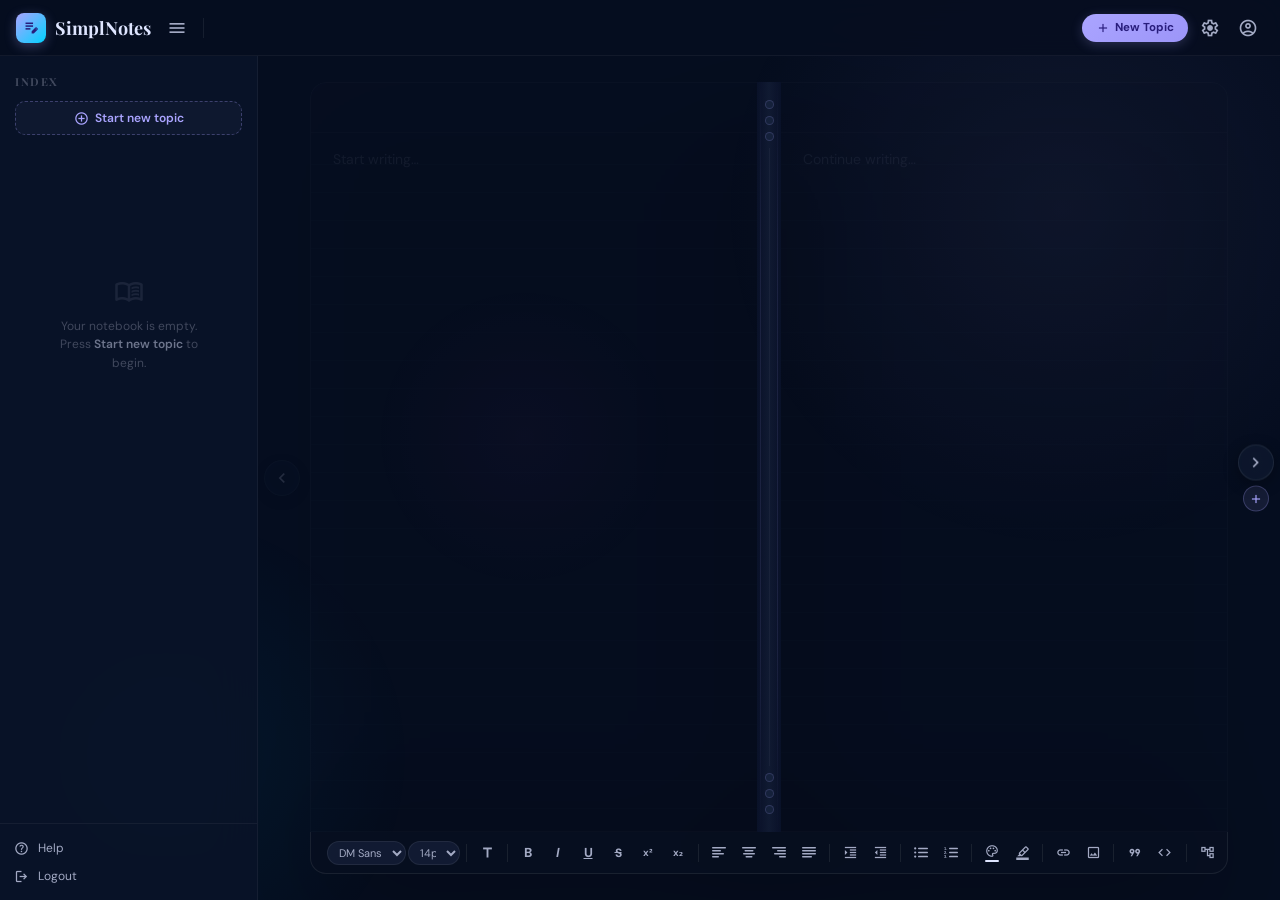
==== commit 9bcf069e: "Toolbar fixing, add page button implemented along with other fixes Co-Authored-By: Oz <oz-agent@warp" ====
--- a/index.html
+++ b/index.html
@@ -4,9 +4,7 @@
   <meta charset="utf-8"/>
   <meta name="viewport" content="width=device-width, initial-scale=1.0"/>
   <title>SimplNotes</title>
-
-  <!-- Playfair Display for elegant serif headings/titles (non-italic) -->
-  <link href="https://fonts.googleapis.com/css2?family=Playfair+Display:wght@600;700;800&family=DM+Sans:wght@300;400;500;600&display=swap" rel="stylesheet"/>
+  <link href="https://fonts.googleapis.com/css2?family=Playfair+Display:wght@600;700;800&family=DM+Sans:opsz,wght@9..40,300;9..40,400;9..40,500;9..40,600&display=swap" rel="stylesheet"/>
   <link href="https://fonts.googleapis.com/css2?family=Material+Symbols+Outlined:opsz,wght,FILL,GRAD@20..48,100..700,0..1,-50..200" rel="stylesheet"/>
   <link rel="stylesheet" href="styles.css"/>
 </head>
@@ -42,14 +40,11 @@
           <span class="mi mi-sm">add_circle</span>Start new topic
         </button>
       </div>
-
       <div class="sb-empty" id="sb-empty">
         <span class="mi">menu_book</span>
         <p>Your notebook is empty.<br>Press <strong>Start new topic</strong> to begin.</p>
       </div>
-
       <div id="topic-list"></div>
-
       <div class="sb-footer">
         <a href="#"><span class="mi">help</span>Help</a>
         <a href="#" class="danger"><span class="mi">logout</span>Logout</a>
@@ -59,249 +54,296 @@
     <!-- STAGE -->
     <main id="stage">
 
-      <!-- Side navigation arrows -->
-      <button class="side-nav" id="nav-prev" title="Previous pages (Shift+Tab)">
-        <span class="mi">chevron_left</span>
-      </button>
-      <button class="side-nav" id="nav-next" title="Next pages (Tab)">
-        <span class="mi">chevron_right</span>
-      </button>
-
-      <!-- Notebook -->
+      <!-- Left nav column: prev arrow only -->
+      <div class="nav-col" id="nav-col-prev">
+        <button class="side-nav" id="nav-prev" title="Previous (Shift+Tab)">
+          <span class="mi">chevron_left</span>
+        </button>
+      </div>
+
+      <!-- Right nav column: next arrow + add-page button -->
+      <div class="nav-col" id="nav-col-next">
+        <button class="side-nav" id="nav-next" title="Next (Tab)">
+          <span class="mi">chevron_right</span>
+        </button>
+        <button class="add-page-btn" id="add-page-btn" title="Insert blank page here">
+          <span class="mi">add</span>
+        </button>
+      </div>
+
+      <!-- Notebook: page spread + unified toolbar as one block -->
       <div id="notebook">
 
-        <!-- ── LEFT PAGE ── -->
-        <div class="page-wrap left" id="wrap-L">
-          <div class="nb-page" id="pg-L">
-
-            <div class="pg-head">
-              <span class="pg-topic-lbl" id="lbl-L"></span>
-              <span class="pg-title-display" id="title-L"></span>
-              <span class="pg-num" id="num-L"></span>
+        <!-- Two-page spread row -->
+        <div id="page-spread">
+
+          <!-- LEFT PAGE -->
+          <div class="page-wrap left" id="wrap-L">
+            <div class="nb-page" id="pg-L">
+              <div class="pg-head">
+                <span class="pg-topic-lbl" id="lbl-L"></span>
+                <span class="pg-title-display" id="title-L"></span>
+                <span class="pg-num" id="num-L"></span>
+              </div>
+              <div class="pg-body">
+                <div class="fc-overlay" id="fc-ov-L">
+                  <svg>
+                    <defs>
+                      <marker id="fc-arr" markerWidth="8" markerHeight="6"
+                              refX="7" refY="3" orient="auto">
+                        <polygon points="0 0,8 3,0 6" fill="rgba(170,164,255,0.7)"/>
+                      </marker>
+                    </defs>
+                  </svg>
+                </div>
+                <div class="page-ed" id="ed-L" contenteditable="true"
+                     data-ph="Start writing…"></div>
+              </div>
             </div>
-
-            <div class="pg-body">
-              <!-- FC overlay layer -->
-              <div class="fc-overlay" id="fc-ov-L">
-                <svg>
-                  <defs>
-                    <marker id="fc-arr" markerWidth="7" markerHeight="5" refX="6" refY="2.5" orient="auto">
-                      <polygon points="0 0,7 2.5,0 5" fill="rgba(170,164,255,0.65)"/>
-                    </marker>
-                  </defs>
-                </svg>
-              </div>
-              <div class="page-ed" id="ed-L" contenteditable="true" data-ph="Start writing…"></div>
+          </div>
+
+          <!-- SPINE -->
+          <div class="spine">
+            <div class="s-ring"></div><div class="s-ring"></div><div class="s-ring"></div>
+            <div class="s-mid"></div>
+            <div class="s-ring"></div><div class="s-ring"></div><div class="s-ring"></div>
+          </div>
+
+          <!-- RIGHT PAGE -->
+          <div class="page-wrap right" id="wrap-R">
+            <div class="nb-page" id="pg-R">
+              <div class="pg-head">
+                <span class="pg-topic-lbl" id="lbl-R"></span>
+                <span class="pg-title-display" id="title-R"></span>
+                <span class="pg-num" id="num-R"></span>
+              </div>
+              <div class="pg-body">
+                <div class="fc-overlay" id="fc-ov-R">
+                  <svg></svg>
+                </div>
+                <div class="page-ed" id="ed-R" contenteditable="true"
+                     data-ph="Continue writing…"></div>
+              </div>
             </div>
-
-            <!-- ── LEFT TOOLBAR ── -->
-            <div class="pg-toolbar" id="pg-toolbar-L">
-
-              <!-- TEXT GROUP -->
-              <div class="tb-text-group" id="text-grp-L">
-
-                <!-- Font & size -->
-                <select class="tb-sel fnt-sel" title="Font" style="max-width:76px;">
-                  <option value="'DM Sans',sans-serif">DM Sans</option>
-                  <option value="Georgia,serif">Georgia</option>
-                  <option value="'Courier New',monospace">Courier</option>
-                  <option value="'Arial',sans-serif">Arial</option>
-                </select>
-                <select class="tb-sel sz-sel" title="Size" style="max-width:50px;">
-                  <option>11px</option><option>12px</option><option>13px</option>
-                  <option selected>14px</option><option>16px</option><option>18px</option>
-                  <option>20px</option><option>24px</option><option>28px</option>
-                </select>
-
-                <div class="tb-sep"></div>
-
-                <!-- Heading dropdown -->
-                <div class="hd-wrap">
-                  <button class="tb-btn hd-btn" data-tip="Heading style"><span class="mi mi-sm">title</span></button>
-                  <div class="hd-drop">
-                    <button class="hd-opt" data-tag="h1"><span class="hd-preview">H1</span><span class="hd-label">Heading 1</span></button>
-                    <button class="hd-opt" data-tag="h2"><span class="hd-preview">H2</span><span class="hd-label">Heading 2</span></button>
-                    <button class="hd-opt" data-tag="h3"><span class="hd-preview">H3</span><span class="hd-label">Sub-heading</span></button>
-                    <button class="hd-opt" data-tag="p"><span class="hd-preview" style="font-style:normal;font-size:11px;">¶</span><span class="hd-label">Normal</span></button>
-                  </div>
-                </div>
-
-                <div class="tb-sep"></div>
-
-                <!-- B I U S -->
-                <button class="tb-btn" data-cmd="bold"          data-tip="Bold (Ctrl+B)"      style="font-weight:800;font-size:13px;">B</button>
-                <button class="tb-btn" data-cmd="italic"        data-tip="Italic (Ctrl+I)"    style="font-style:italic;font-size:13px;">I</button>
-                <button class="tb-btn" data-cmd="underline"     data-tip="Underline (Ctrl+U)" style="text-decoration:underline;font-size:13px;">U</button>
-                <button class="tb-btn" data-cmd="strikeThrough" data-tip="Strikethrough"      style="text-decoration:line-through;font-size:12px;">S</button>
-
-                <div class="tb-sep"></div>
-
-                <!-- Align -->
-                <button class="tb-btn" data-cmd="justifyLeft"   data-tip="Left">
-                  <svg width="14" height="11" viewBox="0 0 14 11" fill="currentColor"><rect y="0" width="14" height="1.5" rx=".7"/><rect y="3" width="9" height="1.5" rx=".7"/><rect y="6" width="12" height="1.5" rx=".7"/><rect y="9" width="7" height="1.5" rx=".7"/></svg>
+          </div>
+
+        </div><!-- /page-spread -->
+
+        <!-- ════ UNIFIED TOOLBAR — spans full width of both pages ════ -->
+        <div id="unified-toolbar">
+
+          <!-- TEXT TOOLS GROUP -->
+          <div id="tb-text">
+
+            <!-- Font & size -->
+            <select class="tb-sel" id="fnt-sel" style="max-width:80px;" title="Font">
+              <option value="'DM Sans',sans-serif">DM Sans</option>
+              <option value="Georgia,serif">Georgia</option>
+              <option value="'Courier New',monospace">Courier</option>
+              <option value="'Arial',sans-serif">Arial</option>
+            </select>
+            <select class="tb-sel" id="sz-sel" style="max-width:52px;" title="Size">
+              <option>11px</option><option>12px</option><option>13px</option>
+              <option selected>14px</option><option>16px</option><option>18px</option>
+              <option>20px</option><option>24px</option><option>28px</option>
+            </select>
+
+            <div class="tb-sep"></div>
+
+            <!-- Heading dropdown -->
+            <div class="hd-wrap">
+              <button class="tb-btn" id="hd-btn" data-tip="Heading style">
+                <span class="mi mi-sm">title</span>
+              </button>
+              <div class="hd-drop" id="hd-drop">
+                <button class="hd-opt" data-tag="h1">
+                  <span class="hd-preview">H1</span><span class="hd-label">Heading 1</span>
                 </button>
-                <button class="tb-btn" data-cmd="justifyCenter" data-tip="Center">
-                  <svg width="14" height="11" viewBox="0 0 14 11" fill="currentColor"><rect y="0" width="14" height="1.5" rx=".7"/><rect x="2.5" y="3" width="9" height="1.5" rx=".7"/><rect x="1" y="6" width="12" height="1.5" rx=".7"/><rect x="3.5" y="9" width="7" height="1.5" rx=".7"/></svg>
+                <button class="hd-opt" data-tag="h2">
+                  <span class="hd-preview">H2</span><span class="hd-label">Heading 2</span>
                 </button>
-                <button class="tb-btn" data-cmd="justifyRight"  data-tip="Right">
-                  <svg width="14" height="11" viewBox="0 0 14 11" fill="currentColor"><rect y="0" width="14" height="1.5" rx=".7"/><rect x="5" y="3" width="9" height="1.5" rx=".7"/><rect x="2" y="6" width="12" height="1.5" rx=".7"/><rect x="7" y="9" width="7" height="1.5" rx=".7"/></svg>
+                <button class="hd-opt" data-tag="h3">
+                  <span class="hd-preview">H3</span><span class="hd-label">Sub-heading</span>
                 </button>
-
-                <div class="tb-sep"></div>
-
-                <!-- Lists -->
-                <button class="tb-btn" data-cmd="insertUnorderedList" data-tip="Bullets">
-                  <svg width="14" height="11" viewBox="0 0 14 11" fill="currentColor"><circle cx="1.2" cy="1.4" r="1.1"/><rect x="4" y=".65" width="10" height="1.5" rx=".7"/><circle cx="1.2" cy="5.5" r="1.1"/><rect x="4" y="4.75" width="10" height="1.5" rx=".7"/><circle cx="1.2" cy="9.6" r="1.1"/><rect x="4" y="8.85" width="10" height="1.5" rx=".7"/></svg>
+                <button class="hd-opt" data-tag="p">
+                  <span class="hd-preview" style="font-style:normal;font-size:11px;">¶</span>
+                  <span class="hd-label">Normal</span>
                 </button>
-                <button class="tb-btn" data-cmd="insertOrderedList" data-tip="Numbers">
-                  <svg width="14" height="11" viewBox="0 0 14 11" fill="currentColor"><text x="0" y="3" font-size="4" font-family="sans-serif" fill="currentColor">1.</text><rect x="5" y=".65" width="9" height="1.5" rx=".7"/><text x="0" y="7" font-size="4" font-family="sans-serif" fill="currentColor">2.</text><rect x="5" y="4.75" width="9" height="1.5" rx=".7"/><text x="0" y="11" font-size="4" font-family="sans-serif" fill="currentColor">3.</text><rect x="5" y="8.85" width="9" height="1.5" rx=".7"/></svg>
-                </button>
-
-                <div class="tb-sep"></div>
-
-                <!-- Colour + highlight -->
-                <button class="col-sw" data-tip="Text color" title="Text color">
-                  <span class="mi" style="font-size:14px;color:var(--tx-muted)">palette</span>
-                  <div class="col-bar"></div>
-                  <input type="color" class="col-inp" value="#dee5ff"/>
-                </button>
-                <button class="tb-btn" data-cmd="hiliteColor" data-tip="Highlight"><span class="mi mi-sm">format_ink_highlighter</span></button>
-
-                <div class="tb-sep"></div>
-
-                <!-- Link + image -->
-                <button class="tb-btn lnk-btn" data-tip="Link"><span class="mi mi-sm">link</span></button>
-                <button class="tb-btn img-btn" data-tip="Image"><span class="mi mi-sm">image</span></button>
-                <input type="file" class="img-inp" accept="image/*" style="display:none"/>
-
-                <div class="tb-sep"></div>
-
-                <!-- Flowchart toggle (always visible) -->
-                <button class="tb-btn fc-toggle-btn" data-tip="Flowchart mode"><span class="mi mi-sm">account_tree</span></button>
-
-              </div><!-- /text group -->
-
-              <!-- FC GROUP (hidden until FC mode) -->
-              <div class="tb-fc-group" id="fc-grp-L">
-                <button class="tb-btn" data-fc="add-rect"    data-tip="Add block"><span class="mi mi-sm">crop_square</span></button>
-                <button class="tb-btn" data-fc="add-diamond" data-tip="Decision"><span class="mi mi-sm">diamond</span></button>
-                <button class="tb-btn" data-fc="add-cloud"   data-tip="Cloud"><span class="mi mi-sm">blur_on</span></button>
-                <button class="tb-btn" data-fc="connect"     data-tip="Connect nodes"><span class="mi mi-sm">linear_scale</span></button>
-                <div class="tb-sep"></div>
-                <button class="tb-btn" data-fc="delete" data-tip="Delete selected" style="color:var(--err)"><span class="mi mi-sm">delete</span></button>
-                <button class="tb-btn" data-fc="clear"  data-tip="Clear all"><span class="mi mi-sm">layers_clear</span></button>
-                <div class="tb-sep"></div>
-                <!-- Exit FC mode button -->
-                <button class="tb-btn fc-toggle-btn on" data-tip="Exit flowchart"><span class="mi mi-sm">close</span></button>
-              </div>
-
-            </div><!-- /pg-toolbar-L -->
-          </div>
-        </div><!-- /wrap-L -->
-
-        <!-- SPINE -->
-        <div class="spine">
-          <div class="s-ring"></div><div class="s-ring"></div><div class="s-ring"></div>
-          <div class="s-mid"></div>
-          <div class="s-ring"></div><div class="s-ring"></div><div class="s-ring"></div>
-        </div>
-
-        <!-- ── RIGHT PAGE ── -->
-        <div class="page-wrap right" id="wrap-R">
-          <div class="nb-page" id="pg-R">
-
-            <div class="pg-head">
-              <span class="pg-topic-lbl" id="lbl-R"></span>
-              <span class="pg-title-display" id="title-R"></span>
-              <span class="pg-num" id="num-R"></span>
+              </div>
             </div>
 
-            <div class="pg-body">
-              <div class="fc-overlay" id="fc-ov-R">
-                <svg><!-- shared defs not needed here; fc-arr defined once above --></svg>
-              </div>
-              <div class="page-ed" id="ed-R" contenteditable="true" data-ph="Continue writing…"></div>
-            </div>
-
-            <!-- ── RIGHT TOOLBAR ── -->
-            <div class="pg-toolbar" id="pg-toolbar-R">
-
-              <div class="tb-text-group" id="text-grp-R">
-                <select class="tb-sel fnt-sel" title="Font" style="max-width:76px;">
-                  <option value="'DM Sans',sans-serif">DM Sans</option>
-                  <option value="Georgia,serif">Georgia</option>
-                  <option value="'Courier New',monospace">Courier</option>
-                  <option value="'Arial',sans-serif">Arial</option>
-                </select>
-                <select class="tb-sel sz-sel" title="Size" style="max-width:50px;">
-                  <option>11px</option><option>12px</option><option>13px</option>
-                  <option selected>14px</option><option>16px</option><option>18px</option>
-                  <option>20px</option><option>24px</option><option>28px</option>
-                </select>
-                <div class="tb-sep"></div>
-                <div class="hd-wrap">
-                  <button class="tb-btn hd-btn" data-tip="Heading style"><span class="mi mi-sm">title</span></button>
-                  <div class="hd-drop">
-                    <button class="hd-opt" data-tag="h1"><span class="hd-preview">H1</span><span class="hd-label">Heading 1</span></button>
-                    <button class="hd-opt" data-tag="h2"><span class="hd-preview">H2</span><span class="hd-label">Heading 2</span></button>
-                    <button class="hd-opt" data-tag="h3"><span class="hd-preview">H3</span><span class="hd-label">Sub-heading</span></button>
-                    <button class="hd-opt" data-tag="p"><span class="hd-preview" style="font-style:normal;font-size:11px;">¶</span><span class="hd-label">Normal</span></button>
-                  </div>
-                </div>
-                <div class="tb-sep"></div>
-                <button class="tb-btn" data-cmd="bold"          data-tip="Bold (Ctrl+B)"      style="font-weight:800;font-size:13px;">B</button>
-                <button class="tb-btn" data-cmd="italic"        data-tip="Italic (Ctrl+I)"    style="font-style:italic;font-size:13px;">I</button>
-                <button class="tb-btn" data-cmd="underline"     data-tip="Underline (Ctrl+U)" style="text-decoration:underline;font-size:13px;">U</button>
-                <button class="tb-btn" data-cmd="strikeThrough" data-tip="Strikethrough"      style="text-decoration:line-through;font-size:12px;">S</button>
-                <div class="tb-sep"></div>
-                <button class="tb-btn" data-cmd="justifyLeft"   data-tip="Left">
-                  <svg width="14" height="11" viewBox="0 0 14 11" fill="currentColor"><rect y="0" width="14" height="1.5" rx=".7"/><rect y="3" width="9" height="1.5" rx=".7"/><rect y="6" width="12" height="1.5" rx=".7"/><rect y="9" width="7" height="1.5" rx=".7"/></svg>
-                </button>
-                <button class="tb-btn" data-cmd="justifyCenter" data-tip="Center">
-                  <svg width="14" height="11" viewBox="0 0 14 11" fill="currentColor"><rect y="0" width="14" height="1.5" rx=".7"/><rect x="2.5" y="3" width="9" height="1.5" rx=".7"/><rect x="1" y="6" width="12" height="1.5" rx=".7"/><rect x="3.5" y="9" width="7" height="1.5" rx=".7"/></svg>
-                </button>
-                <button class="tb-btn" data-cmd="justifyRight"  data-tip="Right">
-                  <svg width="14" height="11" viewBox="0 0 14 11" fill="currentColor"><rect y="0" width="14" height="1.5" rx=".7"/><rect x="5" y="3" width="9" height="1.5" rx=".7"/><rect x="2" y="6" width="12" height="1.5" rx=".7"/><rect x="7" y="9" width="7" height="1.5" rx=".7"/></svg>
-                </button>
-                <div class="tb-sep"></div>
-                <button class="tb-btn" data-cmd="insertUnorderedList" data-tip="Bullets">
-                  <svg width="14" height="11" viewBox="0 0 14 11" fill="currentColor"><circle cx="1.2" cy="1.4" r="1.1"/><rect x="4" y=".65" width="10" height="1.5" rx=".7"/><circle cx="1.2" cy="5.5" r="1.1"/><rect x="4" y="4.75" width="10" height="1.5" rx=".7"/><circle cx="1.2" cy="9.6" r="1.1"/><rect x="4" y="8.85" width="10" height="1.5" rx=".7"/></svg>
-                </button>
-                <button class="tb-btn" data-cmd="insertOrderedList" data-tip="Numbers">
-                  <svg width="14" height="11" viewBox="0 0 14 11" fill="currentColor"><text x="0" y="3" font-size="4" font-family="sans-serif" fill="currentColor">1.</text><rect x="5" y=".65" width="9" height="1.5" rx=".7"/><text x="0" y="7" font-size="4" font-family="sans-serif" fill="currentColor">2.</text><rect x="5" y="4.75" width="9" height="1.5" rx=".7"/><text x="0" y="11" font-size="4" font-family="sans-serif" fill="currentColor">3.</text><rect x="5" y="8.85" width="9" height="1.5" rx=".7"/></svg>
-                </button>
-                <div class="tb-sep"></div>
-                <button class="col-sw" data-tip="Text color" title="Text color">
-                  <span class="mi" style="font-size:14px;color:var(--tx-muted)">palette</span>
-                  <div class="col-bar"></div>
-                  <input type="color" class="col-inp" value="#dee5ff"/>
-                </button>
-                <button class="tb-btn" data-cmd="hiliteColor" data-tip="Highlight"><span class="mi mi-sm">format_ink_highlighter</span></button>
-                <div class="tb-sep"></div>
-                <button class="tb-btn lnk-btn" data-tip="Link"><span class="mi mi-sm">link</span></button>
-                <button class="tb-btn img-btn" data-tip="Image"><span class="mi mi-sm">image</span></button>
-                <input type="file" class="img-inp" accept="image/*" style="display:none"/>
-                <div class="tb-sep"></div>
-                <button class="tb-btn fc-toggle-btn" data-tip="Flowchart mode"><span class="mi mi-sm">account_tree</span></button>
-              </div>
-
-              <div class="tb-fc-group" id="fc-grp-R">
-                <button class="tb-btn" data-fc="add-rect"    data-tip="Add block"><span class="mi mi-sm">crop_square</span></button>
-                <button class="tb-btn" data-fc="add-diamond" data-tip="Decision"><span class="mi mi-sm">diamond</span></button>
-                <button class="tb-btn" data-fc="add-cloud"   data-tip="Cloud"><span class="mi mi-sm">blur_on</span></button>
-                <button class="tb-btn" data-fc="connect"     data-tip="Connect nodes"><span class="mi mi-sm">linear_scale</span></button>
-                <div class="tb-sep"></div>
-                <button class="tb-btn" data-fc="delete" data-tip="Delete selected" style="color:var(--err)"><span class="mi mi-sm">delete</span></button>
-                <button class="tb-btn" data-fc="clear"  data-tip="Clear all"><span class="mi mi-sm">layers_clear</span></button>
-                <div class="tb-sep"></div>
-                <button class="tb-btn fc-toggle-btn on" data-tip="Exit flowchart"><span class="mi mi-sm">close</span></button>
-              </div>
-
-            </div><!-- /pg-toolbar-R -->
-          </div>
-        </div><!-- /wrap-R -->
-
+            <div class="tb-sep"></div>
+
+            <!-- B I U S -->
+            <button class="tb-btn" data-cmd="bold"          data-tip="Bold (Ctrl+B)"
+                    style="font-weight:800;font-size:13px;">B</button>
+            <button class="tb-btn" data-cmd="italic"        data-tip="Italic (Ctrl+I)"
+                    style="font-style:italic;font-size:13px;">I</button>
+            <button class="tb-btn" data-cmd="underline"     data-tip="Underline (Ctrl+U)"
+                    style="text-decoration:underline;font-size:13px;">U</button>
+            <button class="tb-btn" data-cmd="strikeThrough" data-tip="Strikethrough"
+                    style="text-decoration:line-through;font-size:12px;">S</button>
+            <button class="tb-btn" data-cmd="superscript"   data-tip="Superscript"
+                    style="font-size:10px;vertical-align:super;">x²</button>
+            <button class="tb-btn" data-cmd="subscript"     data-tip="Subscript"
+                    style="font-size:10px;vertical-align:sub;">x₂</button>
+
+            <div class="tb-sep"></div>
+
+            <!-- Alignment -->
+            <button class="tb-btn" data-cmd="justifyLeft"   data-tip="Left">
+              <svg width="14" height="11" viewBox="0 0 14 11" fill="currentColor">
+                <rect y="0" width="14" height="1.5" rx=".7"/>
+                <rect y="3" width="9"  height="1.5" rx=".7"/>
+                <rect y="6" width="12" height="1.5" rx=".7"/>
+                <rect y="9" width="7"  height="1.5" rx=".7"/>
+              </svg>
+            </button>
+            <button class="tb-btn" data-cmd="justifyCenter" data-tip="Center">
+              <svg width="14" height="11" viewBox="0 0 14 11" fill="currentColor">
+                <rect y="0" x="0"   width="14" height="1.5" rx=".7"/>
+                <rect y="3" x="2.5" width="9"  height="1.5" rx=".7"/>
+                <rect y="6" x="1"   width="12" height="1.5" rx=".7"/>
+                <rect y="9" x="3.5" width="7"  height="1.5" rx=".7"/>
+              </svg>
+            </button>
+            <button class="tb-btn" data-cmd="justifyRight"  data-tip="Right">
+              <svg width="14" height="11" viewBox="0 0 14 11" fill="currentColor">
+                <rect y="0" x="0" width="14" height="1.5" rx=".7"/>
+                <rect y="3" x="5" width="9"  height="1.5" rx=".7"/>
+                <rect y="6" x="2" width="12" height="1.5" rx=".7"/>
+                <rect y="9" x="7" width="7"  height="1.5" rx=".7"/>
+              </svg>
+            </button>
+            <button class="tb-btn" data-cmd="justifyFull" data-tip="Justify">
+              <svg width="14" height="11" viewBox="0 0 14 11" fill="currentColor">
+                <rect y="0" width="14" height="1.5" rx=".7"/>
+                <rect y="3" width="14" height="1.5" rx=".7"/>
+                <rect y="6" width="14" height="1.5" rx=".7"/>
+                <rect y="9" width="10" height="1.5" rx=".7"/>
+              </svg>
+            </button>
+
+            <div class="tb-sep"></div>
+
+            <!-- Indent -->
+            <button class="tb-btn" data-cmd="indent"  data-tip="Indent">
+              <span class="mi mi-sm">format_indent_increase</span>
+            </button>
+            <button class="tb-btn" data-cmd="outdent" data-tip="Outdent">
+              <span class="mi mi-sm">format_indent_decrease</span>
+            </button>
+
+            <div class="tb-sep"></div>
+
+            <!-- Lists -->
+            <button class="tb-btn" data-cmd="insertUnorderedList" data-tip="Bullet list">
+              <svg width="14" height="11" viewBox="0 0 14 11" fill="currentColor">
+                <circle cx="1.2" cy="1.4" r="1.1"/>
+                <rect x="4" y=".65"  width="10" height="1.5" rx=".7"/>
+                <circle cx="1.2" cy="5.5" r="1.1"/>
+                <rect x="4" y="4.75" width="10" height="1.5" rx=".7"/>
+                <circle cx="1.2" cy="9.6" r="1.1"/>
+                <rect x="4" y="8.85" width="10" height="1.5" rx=".7"/>
+              </svg>
+            </button>
+            <button class="tb-btn" data-cmd="insertOrderedList" data-tip="Numbered list">
+              <svg width="14" height="11" viewBox="0 0 14 11" fill="currentColor">
+                <text x="0" y="3"   font-size="4" font-family="sans-serif" fill="currentColor">1.</text>
+                <rect x="5" y=".65"  width="9" height="1.5" rx=".7"/>
+                <text x="0" y="7"   font-size="4" font-family="sans-serif" fill="currentColor">2.</text>
+                <rect x="5" y="4.75" width="9" height="1.5" rx=".7"/>
+                <text x="0" y="11"  font-size="4" font-family="sans-serif" fill="currentColor">3.</text>
+                <rect x="5" y="8.85" width="9" height="1.5" rx=".7"/>
+              </svg>
+            </button>
+
+            <div class="tb-sep"></div>
+
+            <!-- Colour + highlight -->
+            <button class="col-sw" id="col-btn" data-tip="Text color" title="Text color">
+              <span class="mi" style="font-size:14px;color:var(--tx-muted)">palette</span>
+              <div class="col-bar" id="col-bar"></div>
+              <input type="color" class="col-inp" id="col-inp" value="#dee5ff"/>
+            </button>
+            <button class="tb-btn" id="hl-btn" data-tip="Highlight">
+              <span class="mi mi-sm">format_ink_highlighter</span>
+            </button>
+
+            <div class="tb-sep"></div>
+
+            <!-- Link + image -->
+            <button class="tb-btn" id="lnk-btn" data-tip="Insert link">
+              <span class="mi mi-sm">link</span>
+            </button>
+            <button class="tb-btn" id="img-btn" data-tip="Insert image">
+              <span class="mi mi-sm">image</span>
+            </button>
+            <input type="file" id="img-inp" accept="image/*" style="display:none"/>
+
+            <div class="tb-sep"></div>
+
+            <!-- Blockquote + code -->
+            <button class="tb-btn" data-cmd="formatBlock" data-tip="Block quote"
+                    onclick="document.execCommand('formatBlock',false,'BLOCKQUOTE')">
+              <span class="mi mi-sm">format_quote</span>
+            </button>
+            <button class="tb-btn" data-tip="Code block"
+                    onclick="document.execCommand('formatBlock',false,'PRE')">
+              <span class="mi mi-sm">code</span>
+            </button>
+
+          </div><!-- /tb-text -->
+
+          <!-- Spacer before right-side persistent buttons -->
+          <div class="tb-spacer"></div>
+
+          <!-- FC mode badge (shown when FC mode is on) -->
+          <div class="fc-mode-badge" id="fc-mode-badge">
+            <div class="pulse"></div>Flowchart mode
+          </div>
+
+          <!-- FC TOOLS GROUP (shown in FC mode) -->
+          <div id="tb-fc">
+            <button class="tb-btn" id="fc-add-rect" data-tip="Block">
+              <span class="mi mi-sm">crop_square</span>
+            </button>
+            <button class="tb-btn" id="fc-add-diam" data-tip="Decision">
+              <span class="mi mi-sm">diamond</span>
+            </button>
+            <button class="tb-btn" id="fc-add-oval" data-tip="Terminator">
+              <span class="mi mi-sm">panorama_fish_eye</span>
+            </button>
+            <button class="tb-btn" id="fc-add-para" data-tip="Input/Output">
+              <span class="mi mi-sm">parallelogram</span>
+            </button>
+            <div class="tb-sep"></div>
+            <button class="tb-btn" id="fc-connect" data-tip="Connect nodes">
+              <span class="mi mi-sm">linear_scale</span>
+            </button>
+            <div class="tb-sep"></div>
+            <button class="tb-btn" id="fc-del" data-tip="Delete selected"
+                    style="color:var(--err)">
+              <span class="mi mi-sm">delete</span>
+            </button>
+            <button class="tb-btn" id="fc-clear" data-tip="Clear all">
+              <span class="mi mi-sm">layers_clear</span>
+            </button>
+            <div class="tb-sep"></div>
+            <button class="tb-btn on" id="fc-exit" data-tip="Exit flowchart">
+              <span class="mi mi-sm">close</span>
+            </button>
+          </div>
+
+          <!-- FC toggle — always visible at far right -->
+          <div class="tb-sep"></div>
+          <button class="tb-btn" id="fc-btn" data-tip="Flowchart mode">
+            <span class="mi mi-sm">account_tree</span>
+          </button>
+
+        </div><!-- /unified-toolbar -->
       </div><!-- /notebook -->
+
     </main>
   </div><!-- /layout -->
 
@@ -322,7 +364,8 @@
       <p class="m-sub">Name this section of your notebook to begin writing.</p>
       <div style="margin-bottom:16px">
         <label class="m-lbl">Topic name</label>
-        <input class="m-inp" id="m-topic-name" type="text" placeholder="e.g. Chapter 1, Project Notes…"/>
+        <input class="m-inp" id="m-topic-name" type="text"
+               placeholder="e.g. Chapter 1, Project Notes…"/>
       </div>
       <div class="m-actions">
         <button class="m-cancel" id="m-cancel">Cancel</button>
--- a/styles.css
+++ b/styles.css
@@ -1,655 +1,502 @@
 /* ═══════════════════════════════════════════════════
    SIMPLNOTES — styles.css
-   All visual tokens are CSS custom properties so you
-   can change colours / fonts in one place later.
+   Tokens first — edit here to reskin everything.
 ═══════════════════════════════════════════════════ */
-
-/* ── TOKENS ─────────────────────────────────────── */
 :root {
-  /* Surfaces */
-  --bg:           #060e20;
-  --s-low:        #091328;
-  --s-mid:        #0f1930;
-  --s-high:       #141f38;
-  --s-highest:    #192540;
-  --s-bright:     #1f2b49;
-
-  /* Accents */
-  --pri:          #aaa4ff;
-  --pri2:         #9c95f8;
-  --on-pri:       #281d7c;
-  --sec:          #00d2ff;
-  --ter:          #e669ff;
-  --err:          #ff6e84;
-
-  /* Text */
-  --tx:           #dee5ff;
-  --tx-muted:     #a3aac4;
-  --tx-dim:       #6d758c;
-  --tx-faint:     #40485d;
-
-  /* Glass */
-  --glass:        rgba(15,25,48,0.74);
-  --glass-page:   rgba(9,19,40,0.65);
-  --glass-border: rgba(255,255,255,0.08);
-  --blur:         blur(22px);
-
-  /* ── Typography ── */
-  /* Headings: modern high-quality serif */
+  /* ── Surfaces ── */
+  --bg:          #060e20;
+  --s-low:       #091328;
+  --s-mid:       #0f1930;
+  --s-high:      #141f38;
+  --s-highest:   #192540;
+  --s-bright:    #1f2b49;
+
+  /* ── Accents ── */
+  --pri:         #aaa4ff;
+  --pri2:        #9c95f8;
+  --on-pri:      #281d7c;
+  --sec:         #00d2ff;
+  --ter:         #e669ff;
+  --err:         #ff6e84;
+  --warn:        #ffd166;
+
+  /* ── Text ── */
+  --tx:          #dee5ff;
+  --tx-muted:    #a3aac4;
+  --tx-dim:      #6d758c;
+  --tx-faint:    #40485d;
+
+  /* ── Glass ── */
+  --glass:       rgba(15,25,48,0.76);
+  --glass-page:  rgba(9,19,40,0.66);
+  --glass-bd:    rgba(255,255,255,0.08);
+  --blur:        blur(22px);
+
+  /* ── Fonts ── */
   --f-serif: 'Playfair Display', Georgia, serif;
-  /* UI chrome + labels */
-  --f-ui:    'DM Sans', 'Inter', sans-serif;
-  /* Note body text */
-  --f-body:  'DM Sans', 'Inter', sans-serif;
+  --f-ui:    'DM Sans', system-ui, sans-serif;
+  --f-body:  'DM Sans', system-ui, sans-serif;
 
   /* ── Layout ── */
-  --sidebar-w:  260px;
-  --topbar-h:   56px;
-  --toolbar-h:  44px;  /* bottom toolbar height */
-
-  /* ── Radius ── */
-  --r:     16px;
-  --r-sm:  10px;
-  --r-xs:  8px;
-  --r-pill:9999px;
+  --sidebar-w: 258px;
+  --topbar-h:  56px;
+  --toolbar-h: 42px;
+
+  /* ── Radii ── */
+  --r:      16px;
+  --r-sm:   10px;
+  --r-xs:   7px;
+  --r-pill: 9999px;
 }
 
 /* ── RESET ───────────────────────────────────────── */
-*, *::before, *::after { box-sizing: border-box; margin: 0; padding: 0; }
-html, body { height: 100%; overflow: hidden; }
-button, input, select, textarea { font-family: inherit; }
-a { text-decoration: none; color: inherit; }
+*,*::before,*::after{box-sizing:border-box;margin:0;padding:0}
+html,body{height:100%;overflow:hidden}
+button,input,select{font-family:inherit}
+a{text-decoration:none;color:inherit}
 
 /* ── BASE ────────────────────────────────────────── */
-body {
-  font-family: var(--f-ui);
-  background: var(--bg);
-  color: var(--tx);
-  display: flex;
-  flex-direction: column;
-}
-::selection { background: rgba(0,210,255,0.18); }
-::-webkit-scrollbar { width: 3px; }
-::-webkit-scrollbar-thumb { background: var(--s-highest); border-radius: 99px; }
-::-webkit-scrollbar-track { background: transparent; }
+body{font-family:var(--f-ui);background:var(--bg);color:var(--tx);display:flex;flex-direction:column}
+::selection{background:rgba(0,210,255,0.18)}
+::-webkit-scrollbar{width:3px}
+::-webkit-scrollbar-thumb{background:var(--s-highest);border-radius:99px}
+::-webkit-scrollbar-track{background:transparent}
 
 /* ── MATERIAL ICONS ──────────────────────────────── */
-.mi {
-  font-family: 'Material Symbols Outlined';
-  font-weight: normal; font-style: normal;
-  font-size: 20px; line-height: 1;
-  text-transform: none; display: inline-block;
-  white-space: nowrap; direction: ltr;
-  font-variation-settings: 'FILL' 0, 'wght' 400, 'GRAD' 0, 'opsz' 24;
-  vertical-align: middle; user-select: none; flex-shrink: 0;
-}
-.mi-fill { font-variation-settings: 'FILL' 1, 'wght' 500, 'GRAD' 0, 'opsz' 24; }
-.mi-sm   { font-size: 17px; }
-.mi-xs   { font-size: 14px; }
+.mi{font-family:'Material Symbols Outlined';font-weight:normal;font-style:normal;
+  font-size:20px;line-height:1;text-transform:none;display:inline-block;
+  white-space:nowrap;direction:ltr;
+  font-variation-settings:'FILL' 0,'wght' 400,'GRAD' 0,'opsz' 24;
+  vertical-align:middle;user-select:none;flex-shrink:0}
+.mi-fill{font-variation-settings:'FILL' 1,'wght' 500,'GRAD' 0,'opsz' 24}
+.mi-sm{font-size:16px} .mi-xs{font-size:13px}
 
 /* ── AMBIENT BLOBS ───────────────────────────────── */
-.blob { position: fixed; border-radius: 50%; pointer-events: none; z-index: 0; }
-.blob-a { width: 60vw; height: 60vw; top: -20%; right: -14%;
-  background: radial-gradient(circle, rgba(170,164,255,0.07) 0%, transparent 65%); }
-.blob-b { width: 44vw; height: 44vw; bottom: -15%; left: -8%;
-  background: radial-gradient(circle, rgba(0,210,255,0.055) 0%, transparent 65%); }
-.blob-c { width: 28vw; height: 28vw; top: 28%; left: 26%;
-  background: radial-gradient(circle, rgba(230,105,255,0.03) 0%, transparent 65%); }
+.blob{position:fixed;border-radius:50%;pointer-events:none;z-index:0}
+.blob-a{width:58vw;height:58vw;top:-18%;right:-12%;
+  background:radial-gradient(circle,rgba(170,164,255,0.07) 0%,transparent 65%)}
+.blob-b{width:42vw;height:42vw;bottom:-14%;left:-8%;
+  background:radial-gradient(circle,rgba(0,210,255,0.055) 0%,transparent 65%)}
+.blob-c{width:26vw;height:26vw;top:30%;left:28%;
+  background:radial-gradient(circle,rgba(230,105,255,0.03) 0%,transparent 65%)}
 
 /* ── TOP BAR ─────────────────────────────────────── */
-#topbar {
-  position: fixed; top: 0; left: 0; right: 0;
-  height: var(--topbar-h);
-  display: flex; align-items: center; padding: 0 16px; gap: 10px;
-  z-index: 100;
-  background: rgba(6,14,32,0.82);
-  backdrop-filter: var(--blur); -webkit-backdrop-filter: var(--blur);
-  border-bottom: 1px solid rgba(255,255,255,0.05);
-}
-
-.logo-wrap { display: flex; align-items: center; gap: 9px; flex-shrink: 0; }
-.logo-icon {
-  width: 30px; height: 30px; border-radius: 8px; flex-shrink: 0;
-  background: linear-gradient(135deg, var(--pri) 0%, var(--sec) 100%);
-  display: flex; align-items: center; justify-content: center;
-  box-shadow: 0 3px 12px rgba(170,164,255,0.3);
-}
-.logo-icon .mi { font-size: 16px; color: var(--on-pri); }
-/* Serif, non-italic logo */
-.logo-name {
-  font-family: var(--f-serif);
-  font-size: 18px; font-weight: 700;
-  color: var(--tx); letter-spacing: 0.2px;
-}
-
-.tb-div { width: 1px; height: 20px; background: rgba(255,255,255,0.07); flex-shrink: 0; }
-
-.icon-btn {
-  width: 32px; height: 32px; border: none; background: none; cursor: pointer;
-  border-radius: var(--r-xs); display: flex; align-items: center; justify-content: center;
-  color: var(--tx-muted); transition: background .18s, color .18s; flex-shrink: 0;
-}
-.icon-btn:hover { background: rgba(255,255,255,0.06); color: var(--tx); }
-
-.topbar-right { display: flex; align-items: center; gap: 6px; margin-left: auto; }
-
-.pill {
-  height: 28px; padding: 0 12px; border-radius: var(--r-pill);
-  border: 1px solid rgba(255,255,255,0.07); background: rgba(25,37,64,0.5);
-  color: var(--tx-muted); font-family: var(--f-ui); font-size: 11.5px; font-weight: 600;
-  cursor: pointer; display: flex; align-items: center; gap: 5px;
-  transition: all .18s; white-space: nowrap;
-}
-.pill .mi { font-size: 14px; }
-.pill:hover { background: rgba(255,255,255,0.06); color: var(--tx); }
-.pill.act { background: rgba(170,164,255,0.12); color: var(--pri); border-color: rgba(170,164,255,0.3); }
-
-.btn-pri {
-  height: 28px; padding: 0 14px; border-radius: var(--r-pill); border: none;
-  background: linear-gradient(135deg, var(--pri) 0%, var(--pri2) 100%);
-  color: var(--on-pri); font-family: var(--f-ui); font-size: 11.5px; font-weight: 700;
-  cursor: pointer; display: flex; align-items: center; gap: 5px;
-  box-shadow: 0 3px 12px rgba(170,164,255,0.22); transition: all .18s;
-}
-.btn-pri:hover { opacity: .92; box-shadow: 0 3px 18px rgba(170,164,255,0.38); }
-.btn-pri:active { transform: scale(.97); }
-.btn-pri .mi { font-size: 14px; }
+#topbar{
+  position:fixed;top:0;left:0;right:0;height:var(--topbar-h);
+  display:flex;align-items:center;padding:0 16px;gap:10px;z-index:100;
+  background:rgba(6,14,32,0.84);
+  backdrop-filter:var(--blur);-webkit-backdrop-filter:var(--blur);
+  border-bottom:1px solid rgba(255,255,255,0.05)}
+.logo-wrap{display:flex;align-items:center;gap:9px;flex-shrink:0}
+.logo-icon{width:30px;height:30px;border-radius:8px;flex-shrink:0;
+  background:linear-gradient(135deg,var(--pri) 0%,var(--sec) 100%);
+  display:flex;align-items:center;justify-content:center;
+  box-shadow:0 3px 12px rgba(170,164,255,0.3)}
+.logo-icon .mi{font-size:16px;color:var(--on-pri)}
+.logo-name{font-family:var(--f-serif);font-size:18px;font-weight:700;color:var(--tx)}
+.tb-div{width:1px;height:20px;background:rgba(255,255,255,0.07);flex-shrink:0}
+.icon-btn{width:32px;height:32px;border:none;background:none;cursor:pointer;
+  border-radius:var(--r-xs);display:flex;align-items:center;justify-content:center;
+  color:var(--tx-muted);transition:background .18s,color .18s;flex-shrink:0}
+.icon-btn:hover{background:rgba(255,255,255,0.06);color:var(--tx)}
+.topbar-right{display:flex;align-items:center;gap:6px;margin-left:auto}
+.btn-pri{height:28px;padding:0 14px;border-radius:var(--r-pill);border:none;
+  background:linear-gradient(135deg,var(--pri) 0%,var(--pri2) 100%);
+  color:var(--on-pri);font-family:var(--f-ui);font-size:11.5px;font-weight:700;
+  cursor:pointer;display:flex;align-items:center;gap:5px;
+  box-shadow:0 3px 12px rgba(170,164,255,0.22);transition:all .18s}
+.btn-pri:hover{opacity:.92;box-shadow:0 3px 18px rgba(170,164,255,0.38)}
+.btn-pri:active{transform:scale(.97)}
+.btn-pri .mi{font-size:14px}
 
 /* ── LAYOUT ──────────────────────────────────────── */
-#layout {
-  display: flex;
-  height: 100vh;
-  padding-top: var(--topbar-h);
-  position: relative; z-index: 1;
-}
+#layout{display:flex;height:100vh;padding-top:var(--topbar-h);position:relative;z-index:1}
 
 /* ── SIDEBAR ─────────────────────────────────────── */
-#sidebar {
-  width: var(--sidebar-w); flex-shrink: 0; height: 100%;
-  display: flex; flex-direction: column;
-  background: rgba(9,19,40,0.9);
-  backdrop-filter: var(--blur); -webkit-backdrop-filter: var(--blur);
-  border-right: 1px solid rgba(255,255,255,0.05);
-  overflow: hidden;
-  transition: width .3s cubic-bezier(.4,0,.2,1), opacity .22s;
-  z-index: 40;
-}
-#sidebar.closed { width: 0; opacity: 0; pointer-events: none; }
-
-.sb-head { padding: 18px 15px 12px; flex-shrink: 0; }
-.sb-index-label {
-  font-family: var(--f-serif);
-  font-size: 11px; font-weight: 700; letter-spacing: 1.5px;
-  text-transform: uppercase; color: var(--tx-faint);
-  margin-bottom: 12px; display: block;
-}
-.sb-add-btn {
-  width: 100%; height: 34px; border-radius: var(--r-sm);
-  border: 1.5px dashed rgba(170,164,255,0.3);
-  background: rgba(170,164,255,0.04);
-  color: var(--pri); font-family: var(--f-ui); font-size: 12px; font-weight: 600;
-  cursor: pointer; display: flex; align-items: center; justify-content: center; gap: 6px;
-  transition: all .18s;
-}
-.sb-add-btn .mi { font-size: 15px; }
-.sb-add-btn:hover { background: rgba(170,164,255,0.1); border-color: rgba(170,164,255,0.55); }
-
-/* Empty state */
-.sb-empty {
-  display: flex; flex-direction: column; align-items: center; justify-content: center;
-  flex: 1; gap: 10px; padding: 24px; text-align: center; color: var(--tx-faint);
-}
-.sb-empty .mi { font-size: 30px; opacity: .35; }
-.sb-empty p { font-size: 12px; line-height: 1.55; max-width: 155px; }
-.sb-empty strong { color: var(--tx-dim); font-weight: 600; }
-
-/* Topic list */
-#topic-list { flex: 1; overflow-y: auto; padding: 4px 8px 10px; }
-
-.topic-group { margin-bottom: 2px; }
-
-.topic-row {
-  display: flex; align-items: center; gap: 8px;
-  padding: 8px 10px; border-radius: var(--r-sm);
-  cursor: pointer; border-left: 3px solid transparent;
-  transition: all .18s; width: 100%;
-}
-.topic-row:hover { background: rgba(31,43,73,0.5); }
-.topic-row.active {
-  background: linear-gradient(90deg, rgba(170,164,255,0.13) 0%, transparent 100%);
-  border-left-color: var(--pri);
-}
-.topic-dot {
-  width: 7px; height: 7px; border-radius: 50%;
-  border: 1.5px solid var(--tx-dim); flex-shrink: 0;
-  transition: all .18s;
-}
-.topic-row.active .topic-dot { background: var(--pri); border-color: var(--pri); }
-/* Serif topic name, not italic */
-.topic-name {
-  font-family: var(--f-serif);
-  font-size: 13px; font-weight: 600;
-  color: var(--tx-muted); flex: 1;
-  white-space: nowrap; overflow: hidden; text-overflow: ellipsis;
-}
-.topic-row.active .topic-name { color: var(--tx); }
-.topic-pgcount { font-size: 10px; color: var(--tx-faint); flex-shrink: 0; }
-
-/* Heading entries */
-.heading-list { padding-left: 18px; }
-.h-entry {
-  display: flex; align-items: flex-start; gap: 6px;
-  padding: 3px 8px; border-radius: 6px; cursor: pointer;
-  transition: background .14s;
-}
-.h-entry:hover { background: rgba(255,255,255,0.04); }
-.h-entry.hl { background: rgba(0,210,255,0.07); }
-.h-bull { color: var(--tx-faint); font-size: 9px; margin-top: 4px; flex-shrink: 0; }
-.h-text { font-size: 11.5px; color: var(--tx-dim); line-height: 1.4; word-break: break-word; }
-.h-entry.hl .h-text { color: var(--sec); }
-
-.sb-footer { padding: 10px 14px; border-top: 1px solid rgba(255,255,255,0.05); flex-shrink: 0; }
-.sb-footer a {
-  display: flex; align-items: center; gap: 9px; padding: 6px 0;
-  color: var(--tx-muted); font-size: 12px; transition: color .15s;
-}
-.sb-footer a:hover { color: var(--tx); }
-.sb-footer a.danger:hover { color: var(--err); }
-.sb-footer .mi { font-size: 15px; }
+#sidebar{width:var(--sidebar-w);flex-shrink:0;height:100%;
+  display:flex;flex-direction:column;
+  background:rgba(9,19,40,0.9);
+  backdrop-filter:var(--blur);-webkit-backdrop-filter:var(--blur);
+  border-right:1px solid rgba(255,255,255,0.05);
+  overflow:hidden;transition:width .3s cubic-bezier(.4,0,.2,1),opacity .22s;z-index:40}
+#sidebar.closed{width:0;opacity:0;pointer-events:none}
+.sb-head{padding:18px 15px 12px;flex-shrink:0}
+.sb-index-label{font-family:var(--f-serif);font-size:11px;font-weight:700;
+  letter-spacing:1.5px;text-transform:uppercase;color:var(--tx-faint);
+  margin-bottom:12px;display:block}
+.sb-add-btn{width:100%;height:34px;border-radius:var(--r-sm);
+  border:1.5px dashed rgba(170,164,255,0.3);background:rgba(170,164,255,0.04);
+  color:var(--pri);font-family:var(--f-ui);font-size:12px;font-weight:600;
+  cursor:pointer;display:flex;align-items:center;justify-content:center;gap:6px;
+  transition:all .18s}
+.sb-add-btn .mi{font-size:15px}
+.sb-add-btn:hover{background:rgba(170,164,255,0.1);border-color:rgba(170,164,255,0.55)}
+.sb-empty{display:flex;flex-direction:column;align-items:center;justify-content:center;
+  flex:1;gap:10px;padding:24px;text-align:center;color:var(--tx-faint)}
+.sb-empty .mi{font-size:30px;opacity:.35}
+.sb-empty p{font-size:12px;line-height:1.55;max-width:155px}
+.sb-empty strong{color:var(--tx-dim);font-weight:600}
+#topic-list{flex:1;overflow-y:auto;padding:4px 8px 10px}
+.topic-group{margin-bottom:2px}
+.topic-row{display:flex;align-items:center;gap:8px;padding:8px 10px;
+  border-radius:var(--r-sm);cursor:pointer;border-left:3px solid transparent;
+  transition:all .18s;width:100%}
+.topic-row:hover{background:rgba(31,43,73,0.5)}
+.topic-row.active{background:linear-gradient(90deg,rgba(170,164,255,0.13) 0%,transparent 100%);
+  border-left-color:var(--pri)}
+.topic-dot{width:7px;height:7px;border-radius:50%;border:1.5px solid var(--tx-dim);flex-shrink:0;transition:all .18s}
+.topic-row.active .topic-dot{background:var(--pri);border-color:var(--pri)}
+.topic-name{font-family:var(--f-serif);font-size:13px;font-weight:600;
+  color:var(--tx-muted);flex:1;white-space:nowrap;overflow:hidden;text-overflow:ellipsis}
+.topic-row.active .topic-name{color:var(--tx)}
+.topic-pgcount{font-size:10px;color:var(--tx-faint);flex-shrink:0}
+.heading-list{padding-left:18px}
+.h-entry{display:flex;align-items:flex-start;gap:6px;padding:3px 8px;
+  border-radius:6px;cursor:pointer;transition:background .14s}
+.h-entry:hover{background:rgba(255,255,255,0.04)}
+.h-entry.hl{background:rgba(0,210,255,0.07)}
+.h-bull{color:var(--tx-faint);font-size:9px;margin-top:4px;flex-shrink:0}
+.h-text{font-size:11.5px;color:var(--tx-dim);line-height:1.4;word-break:break-word}
+.h-entry.hl .h-text{color:var(--sec)}
+.sb-footer{padding:10px 14px;border-top:1px solid rgba(255,255,255,0.05);flex-shrink:0}
+.sb-footer a{display:flex;align-items:center;gap:9px;padding:6px 0;
+  color:var(--tx-muted);font-size:12px;transition:color .15s}
+.sb-footer a:hover{color:var(--tx)}
+.sb-footer a.danger:hover{color:var(--err)}
+.sb-footer .mi{font-size:15px}
 
 /* ── STAGE ───────────────────────────────────────── */
-#stage {
-  flex: 1; display: flex; align-items: center; justify-content: center;
-  overflow: hidden; position: relative;
-  /* No bottom padding — toolbar is built into each page */
-  padding: 14px 10px 14px;
-  min-width: 0;
-}
-
-/* Side nav arrows */
-.side-nav {
-  position: absolute; top: 50%; transform: translateY(-50%);
-  z-index: 30; width: 36px; height: 36px;
-  border: none; background: var(--glass);
-  backdrop-filter: var(--blur); border: 1px solid var(--glass-border);
-  border-radius: 50%; cursor: pointer;
-  display: flex; align-items: center; justify-content: center;
-  color: var(--tx-muted); transition: all .2s;
-  box-shadow: 0 4px 16px rgba(0,0,0,0.3);
-}
-.side-nav:hover { background: rgba(170,164,255,0.15); color: var(--pri); }
-.side-nav:disabled { opacity: .18; pointer-events: none; }
-.side-nav .mi { font-size: 20px; }
-#nav-prev { left: 6px; }
-#nav-next { right: 6px; }
+#stage{flex:1;display:flex;align-items:center;justify-content:center;
+  overflow:hidden;position:relative;
+  /* vertical padding only — sides handled by nav arrows */
+  padding:14px 52px 14px;
+  min-width:0}
+
+/* ── SIDE NAV ARROWS + PLUS ──────────────────────── */
+.nav-col{position:absolute;top:50%;transform:translateY(-50%);
+  display:flex;flex-direction:column;align-items:center;gap:5px;z-index:30}
+#nav-col-prev{left:6px}
+#nav-col-next{right:6px}
+
+.side-nav{width:36px;height:36px;border:none;
+  background:var(--glass);backdrop-filter:var(--blur);
+  border:1px solid var(--glass-bd);border-radius:50%;cursor:pointer;
+  display:flex;align-items:center;justify-content:center;
+  color:var(--tx-muted);transition:all .2s;
+  box-shadow:0 4px 16px rgba(0,0,0,0.3)}
+.side-nav:hover{background:rgba(170,164,255,0.16);color:var(--pri)}
+.side-nav:disabled{opacity:.2;pointer-events:none}
+.side-nav .mi{font-size:20px}
+
+/* The small + button under the right arrow */
+.add-page-btn{width:26px;height:26px;border:none;
+  background:rgba(170,164,255,0.1);
+  border:1px solid rgba(170,164,255,0.25);
+  border-radius:50%;cursor:pointer;
+  display:flex;align-items:center;justify-content:center;
+  color:var(--pri);transition:all .2s}
+.add-page-btn:hover{background:rgba(170,164,255,0.22);border-color:rgba(170,164,255,0.55)}
+.add-page-btn .mi{font-size:14px}
 
 /* ── NOTEBOOK ────────────────────────────────────── */
-#notebook {
-  display: flex; align-items: stretch;
-  /* Wider pages: fill most of the available stage width */
-  width: 100%; max-width: 1160px;
-  height: min(88vh, 860px);
-  filter: drop-shadow(0 20px 60px rgba(0,0,0,0.55));
-  position: relative;
-}
-
-/* Page wrappers (hold the flip animation) */
-.page-wrap {
-  flex: 1; display: flex; align-items: stretch;
-  position: relative; overflow: hidden;
-}
-.page-wrap.left  { border-radius: var(--r) 0 0 var(--r); }
-.page-wrap.right { border-radius: 0 var(--r) var(--r) 0; }
+#notebook{display:flex;align-items:stretch;
+  width:100%;max-width:1180px;
+  height:min(88vh,860px);
+  filter:drop-shadow(0 20px 60px rgba(0,0,0,0.55));
+  position:relative;flex-direction:column}
+
+/* The two-page spread row */
+#page-spread{display:flex;align-items:stretch;flex:1;min-height:0}
+
+/* Page wrappers */
+.page-wrap{flex:1;display:flex;align-items:stretch;position:relative;overflow:hidden}
+.page-wrap.left {border-radius:var(--r) 0 0 0}
+.page-wrap.right{border-radius:0 var(--r) 0 0}
 
 /* Page surface */
-.nb-page {
-  flex: 1; display: flex; flex-direction: column;
-  overflow: hidden; min-width: 0;
-  background: var(--glass-page);
-  backdrop-filter: var(--blur); -webkit-backdrop-filter: var(--blur);
-  border: 1px solid var(--glass-border);
-  position: relative;
-}
-.page-wrap.left  .nb-page { border-radius: var(--r) 0 0 var(--r); border-right: none; }
-.page-wrap.right .nb-page { border-radius: 0 var(--r) var(--r) 0; border-left: none; }
+.nb-page{flex:1;display:flex;flex-direction:column;overflow:hidden;min-width:0;
+  background:var(--glass-page);
+  backdrop-filter:var(--blur);-webkit-backdrop-filter:var(--blur);
+  border:1px solid var(--glass-bd);position:relative}
+.page-wrap.left  .nb-page{border-radius:var(--r) 0 0 0;border-right:none}
+.page-wrap.right .nb-page{border-radius:0 var(--r) 0 0;border-left:none}
 
 /* Ruled lines */
-.nb-page::before {
-  content: ''; position: absolute; inset: 50px 0 0 0; pointer-events: none; z-index: 0;
-  background-image: repeating-linear-gradient(
-    to bottom, transparent, transparent 27px,
-    rgba(170,164,255,0.038) 27px, rgba(170,164,255,0.038) 28px);
-  background-position: 0 4px;
-}
+.nb-page::before{content:'';position:absolute;inset:50px 0 0 0;
+  pointer-events:none;z-index:0;
+  background-image:repeating-linear-gradient(
+    to bottom,transparent,transparent 27px,
+    rgba(170,164,255,0.038) 27px,rgba(170,164,255,0.038) 28px);
+  background-position:0 4px}
 
 /* Page header */
-.pg-head {
-  height: 50px; display: flex; align-items: center; padding: 0 22px;
-  border-bottom: 1px solid rgba(255,255,255,0.05);
-  flex-shrink: 0; position: relative; z-index: 2; gap: 10px;
-}
-.pg-topic-lbl {
-  font-family: var(--f-serif); font-size: 9px; font-weight: 700;
-  letter-spacing: 1.4px; text-transform: uppercase;
-  color: var(--sec); opacity: .7; flex-shrink: 0;
-  max-width: 100px; white-space: nowrap; overflow: hidden; text-overflow: ellipsis;
-}
-.page-wrap.right .pg-topic-lbl { color: var(--ter); }
-/* Serif page title, not italic */
-.pg-title-display {
-  flex: 1; min-width: 0;
-  font-family: var(--f-serif); font-size: 15px; font-weight: 700;
-  color: var(--tx); white-space: nowrap; overflow: hidden; text-overflow: ellipsis;
-}
-.pg-num { font-size: 10px; color: var(--tx-faint); font-weight: 500; flex-shrink: 0; }
-
-/* ── TEXT AREA (fixed, non-scrollable) ───────────── */
-.pg-body {
-  flex: 1;
-  position: relative; z-index: 2;
-  overflow: hidden;          /* ← never scrollable */
-  padding: 14px 22px 10px;
-}
-
-.page-ed {
-  width: 100%;
-  /* Height exactly fills the body; we calculate via JS on resize */
-  height: 100%;
-  outline: none;
-  font-family: var(--f-body);
-  font-size: 14px; line-height: 1.8;
-  color: var(--tx-muted);
-  caret-color: var(--sec);
-  word-break: break-word;
-  overflow: hidden;       /* ← no scroll on the editor either */
-  white-space: pre-wrap;
-}
-.page-ed:empty::before {
-  content: attr(data-ph); color: var(--tx-faint);
-  pointer-events: none; display: block;
-}
-.page-ed a { color: var(--sec); text-decoration: underline; }
-.page-ed img { max-width: 100%; border-radius: var(--r-sm); display: block; margin: 4px 0; }
-.page-ed ul, .page-ed ol { padding-left: 22px; }
-.page-ed li { margin: 2px 0; }
-.page-ed strong, .page-ed b { color: var(--tx); }
-
-/* Headings inside editor — serif, NOT italic */
-.page-ed h1 {
-  font-family: var(--f-serif); font-style: normal;
-  font-size: 24px; font-weight: 700; color: var(--tx);
-  margin: 10px 0 4px; line-height: 1.25; letter-spacing: -0.3px;
-}
-.page-ed h2 {
-  font-family: var(--f-serif); font-style: normal;
-  font-size: 18px; font-weight: 700; color: var(--tx);
-  margin: 8px 0 3px; line-height: 1.3;
-}
-.page-ed h3 {
-  font-family: var(--f-serif); font-style: normal;
-  font-size: 15px; font-weight: 600; color: var(--tx-muted);
-  margin: 6px 0 2px; line-height: 1.35;
-}
-
-/* FC overlay layer ON the page body */
-.fc-overlay {
-  position: absolute;
-  inset: 0;
-  pointer-events: none;   /* pass-through when not in FC mode */
-  z-index: 5;
-}
-.fc-overlay.active { pointer-events: all; }
-.fc-overlay svg {
-  position: absolute; inset: 0;
-  width: 100%; height: 100%;
-  pointer-events: none;
-  overflow: visible;
-}
-
-/* FC nodes on page */
-.fc-node {
-  position: absolute; min-width: 100px; min-height: 42px;
-  background: rgba(15,25,48,0.82); backdrop-filter: blur(12px);
-  border: 1px solid rgba(255,255,255,0.12); border-radius: var(--r-sm);
-  display: flex; align-items: center; justify-content: center;
-  padding: 8px 14px; cursor: move;
-  font-family: var(--f-body); font-size: 12.5px; color: var(--tx);
-  text-align: center; word-break: break-word;
-  box-shadow: 0 4px 18px rgba(0,0,0,0.4);
-  transition: border-color .16s, box-shadow .16s;
-  user-select: none; z-index: 6;
-  /* Resize handle */
-  resize: both; overflow: hidden;
-  min-width: 90px; min-height: 38px;
-}
-.fc-node.diamond {
-  clip-path: polygon(50% 0%, 100% 50%, 50% 100%, 0% 50%);
-  border-radius: 0;
-  background: rgba(0,210,255,0.12);
-  border-color: rgba(0,210,255,0.3);
-}
-.fc-node.cloud {
-  border-radius: 999px;
-  background: rgba(230,105,255,0.1);
-  border-color: rgba(230,105,255,0.3);
-}
-.fc-node:hover      { border-color: rgba(170,164,255,0.55); box-shadow: 0 0 0 2px rgba(170,164,255,0.12),0 4px 18px rgba(0,0,0,0.4); }
-.fc-node.sel        { border-color: var(--pri); box-shadow: 0 0 0 3px rgba(170,164,255,0.15),0 4px 18px rgba(0,0,0,0.4); }
-.fc-node.conn-src   { border-color: var(--sec); box-shadow: 0 0 0 3px rgba(0,210,255,0.15),0 4px 18px rgba(0,0,0,0.4); }
-.fc-node[contenteditable="true"] { cursor: text; outline: none; }
-
-/* Resize handles on selected node */
-.resize-handle {
-  position: absolute; width: 8px; height: 8px;
-  background: var(--pri); border-radius: 50%;
-  border: 1.5px solid rgba(255,255,255,0.5);
-  z-index: 8;
-}
-.rh-se { bottom: -4px; right: -4px; cursor: se-resize; }
-.rh-sw { bottom: -4px; left:  -4px; cursor: sw-resize; }
-.rh-ne { top:    -4px; right: -4px; cursor: ne-resize; }
-.rh-nw { top:    -4px; left:  -4px; cursor: nw-resize; }
-
-/* ── BOTTOM TOOLBAR ──────────────────────────────── */
-/* Toolbar is built into the bottom of each .nb-page */
-.pg-toolbar {
-  height: var(--toolbar-h);
-  display: flex; align-items: center; gap: 1px;
-  padding: 0 14px;
-  flex-shrink: 0;
-  position: relative; z-index: 10;
-  background: rgba(9,19,40,0.6);
-  backdrop-filter: blur(10px);
-  border-top: 1px solid rgba(255,255,255,0.05);
-}
-
-.tb-sep { width: 1px; height: 18px; background: rgba(255,255,255,0.08); flex-shrink: 0; margin: 0 3px; }
-
-.tb-btn {
-  width: 28px; height: 28px; border: none; background: none; cursor: pointer;
-  border-radius: var(--r-xs); display: flex; align-items: center; justify-content: center;
-  color: var(--tx-muted); transition: all .14s; flex-shrink: 0;
-  font-size: 12px; font-weight: 700; position: relative;
-}
-.tb-btn:hover { background: rgba(255,255,255,0.07); color: var(--tx); }
-.tb-btn.on    { background: rgba(170,164,255,0.14); color: var(--pri); }
-.tb-btn .mi   { font-size: 15px; }
-
-/* Tooltip */
-.tb-btn::after {
-  content: attr(data-tip); position: absolute; bottom: 32px; left: 50%; transform: translateX(-50%);
-  background: rgba(9,19,40,0.95); color: var(--tx); font-size: 10px; font-weight: 400;
-  font-family: var(--f-ui); padding: 3px 7px; border-radius: 5px; white-space: nowrap;
-  opacity: 0; pointer-events: none; transition: opacity .12s;
-  border: 1px solid rgba(255,255,255,0.06); z-index: 50;
-}
-.tb-btn:hover::after { opacity: 1; }
-
-.tb-sel {
-  height: 24px; padding: 0 7px; border-radius: var(--r-pill);
-  border: 1px solid rgba(255,255,255,0.07); background: rgba(25,37,64,0.6);
-  color: var(--tx-muted); font-size: 11px; cursor: pointer; outline: none; flex-shrink: 0;
-  font-family: var(--f-ui);
-}
-.tb-sel:focus { border-color: rgba(0,210,255,0.3); }
-
-/* Heading dropdown */
-.hd-wrap { position: relative; flex-shrink: 0; }
-.hd-drop {
-  position: absolute; bottom: calc(100% + 6px); left: 50%; transform: translateX(-50%);
-  background: rgba(10,18,42,0.98);
-  backdrop-filter: var(--blur);
-  border: 1px solid var(--glass-border); border-radius: var(--r-sm);
-  padding: 5px; min-width: 170px;
-  box-shadow: 0 -12px 40px rgba(0,0,0,0.5);
-  display: none; flex-direction: column; gap: 2px; z-index: 200;
-}
-.hd-drop.open { display: flex; }
-.hd-opt {
-  display: flex; align-items: center; gap: 9px;
-  padding: 7px 10px; border-radius: 7px; cursor: pointer;
-  border: none; background: none; width: 100%; text-align: left;
-  color: var(--tx-muted); transition: background .13s;
-}
-.hd-opt:hover { background: rgba(170,164,255,0.1); color: var(--tx); }
-.hd-preview { font-family: var(--f-serif); font-style: normal; flex-shrink: 0; color: var(--tx-dim); }
-.hd-opt[data-tag="h1"] .hd-preview { font-size: 17px; font-weight: 700; }
-.hd-opt[data-tag="h2"] .hd-preview { font-size: 14px; font-weight: 700; }
-.hd-opt[data-tag="h3"] .hd-preview { font-size: 12px; font-weight: 600; }
-.hd-opt[data-tag="p"]  .hd-preview { font-size: 12px; font-style: normal; }
-.hd-label { font-size: 11px; font-family: var(--f-ui); }
+.pg-head{height:50px;display:flex;align-items:center;padding:0 22px;
+  border-bottom:1px solid rgba(255,255,255,0.05);
+  flex-shrink:0;position:relative;z-index:2;gap:10px}
+.pg-topic-lbl{font-family:var(--f-serif);font-size:9px;font-weight:700;
+  letter-spacing:1.4px;text-transform:uppercase;
+  color:var(--sec);opacity:.7;flex-shrink:0;
+  max-width:100px;white-space:nowrap;overflow:hidden;text-overflow:ellipsis}
+.page-wrap.right .pg-topic-lbl{color:var(--ter)}
+.pg-title-display{flex:1;min-width:0;
+  font-family:var(--f-serif);font-size:15px;font-weight:700;
+  color:var(--tx);white-space:nowrap;overflow:hidden;text-overflow:ellipsis}
+.pg-num{font-size:10px;color:var(--tx-faint);font-weight:500;flex-shrink:0}
+
+/* Page body — fixed, no scroll */
+.pg-body{flex:1;position:relative;z-index:2;overflow:hidden;padding:14px 22px 8px}
+
+/* FC overlay layer */
+.fc-overlay{position:absolute;inset:0;pointer-events:none;z-index:5;overflow:hidden}
+.fc-overlay.active{pointer-events:all}
+.fc-overlay svg{position:absolute;inset:0;width:100%;height:100%;
+  pointer-events:none;overflow:visible}
+
+/* Editor */
+.page-ed{width:100%;height:100%;outline:none;
+  font-family:var(--f-body);font-size:14px;line-height:1.8;
+  color:var(--tx-muted);caret-color:var(--sec);
+  word-break:break-word;overflow:hidden;white-space:pre-wrap}
+.page-ed:empty::before{content:attr(data-ph);color:var(--tx-faint);
+  pointer-events:none;display:block}
+.page-ed a{color:var(--sec);text-decoration:underline}
+.page-ed img{max-width:100%;border-radius:var(--r-sm);display:block;margin:4px 0}
+.page-ed ul,.page-ed ol{padding-left:22px}
+.page-ed li{margin:2px 0}
+.page-ed strong,.page-ed b{color:var(--tx)}
+.page-ed h1{font-family:var(--f-serif);font-style:normal;font-size:24px;font-weight:700;
+  color:var(--tx);margin:10px 0 4px;line-height:1.25;letter-spacing:-0.3px}
+.page-ed h2{font-family:var(--f-serif);font-style:normal;font-size:18px;font-weight:700;
+  color:var(--tx);margin:8px 0 3px;line-height:1.3}
+.page-ed h3{font-family:var(--f-serif);font-style:normal;font-size:15px;font-weight:600;
+  color:var(--tx-muted);margin:6px 0 2px;line-height:1.35}
+
+/* Spine */
+.spine{width:24px;flex-shrink:0;display:flex;flex-direction:column;
+  align-items:center;justify-content:center;padding:18px 0;gap:7px;position:relative;
+  background:linear-gradient(to right,rgba(10,18,42,0.9),rgba(16,26,50,1),rgba(10,18,42,0.9))}
+.spine::before,.spine::after{content:'';position:absolute;top:0;bottom:0;width:1px;
+  background:linear-gradient(to bottom,transparent,rgba(170,164,255,0.1) 25%,rgba(170,164,255,0.1) 75%,transparent)}
+.spine::before{left:3px} .spine::after{right:3px}
+.s-ring{width:9px;height:9px;border-radius:50%;flex-shrink:0;
+  border:1.5px solid rgba(170,164,255,0.18);background:rgba(25,37,64,0.7)}
+.s-mid{flex:1;width:1px;background:rgba(255,255,255,0.04);align-self:center}
+
+/* ── UNIFIED BOTTOM TOOLBAR ──────────────────────────
+   Spans the full width under both pages (outside the
+   page-spread row, inside #notebook).
+   ─────────────────────────────────────────────────── */
+#unified-toolbar{
+  height:var(--toolbar-h);
+  display:flex;align-items:center;
+  gap:2px;
+  padding:0 16px;
+  background:rgba(8,15,32,0.82);
+  backdrop-filter:var(--blur);-webkit-backdrop-filter:var(--blur);
+  border:1px solid var(--glass-bd);
+  border-top:none;
+  border-radius:0 0 var(--r) var(--r);
+  flex-shrink:0;
+  position:relative;z-index:10;
+  overflow:hidden}
+
+/* text tools — default visible */
+#tb-text{display:contents}
+#tb-text.hide{display:none}
+/* fc tools — hidden until fc mode */
+#tb-fc{display:none;align-items:center;gap:2px;width:100%}
+#tb-fc.show{display:flex}
+
+.tb-sep{width:1px;height:18px;background:rgba(255,255,255,0.08);flex-shrink:0;margin:0 4px}
+
+.tb-btn{width:28px;height:28px;border:none;background:none;cursor:pointer;
+  border-radius:var(--r-xs);display:flex;align-items:center;justify-content:center;
+  color:var(--tx-muted);transition:all .14s;flex-shrink:0;
+  font-size:12px;font-weight:700;position:relative}
+.tb-btn:hover{background:rgba(255,255,255,0.07);color:var(--tx)}
+.tb-btn.on{background:rgba(170,164,255,0.14);color:var(--pri)}
+.tb-btn .mi{font-size:15px}
+/* Tooltip — opens upward */
+.tb-btn::after{content:attr(data-tip);position:absolute;bottom:32px;left:50%;
+  transform:translateX(-50%);
+  background:rgba(9,19,40,0.96);color:var(--tx);font-size:10px;font-weight:400;
+  font-family:var(--f-ui);padding:3px 7px;border-radius:5px;white-space:nowrap;
+  opacity:0;pointer-events:none;transition:opacity .12s;
+  border:1px solid rgba(255,255,255,0.06);z-index:50}
+.tb-btn:hover::after{opacity:1}
+
+.tb-sel{height:24px;padding:0 7px;border-radius:var(--r-pill);
+  border:1px solid rgba(255,255,255,0.07);background:rgba(25,37,64,0.6);
+  color:var(--tx-muted);font-size:11px;cursor:pointer;outline:none;flex-shrink:0;
+  font-family:var(--f-ui)}
+.tb-sel:focus{border-color:rgba(0,210,255,0.3)}
+
+/* Heading dropdown — opens upward */
+.hd-wrap{position:relative;flex-shrink:0}
+.hd-drop{position:absolute;bottom:calc(100% + 8px);left:50%;transform:translateX(-50%);
+  background:rgba(10,18,42,0.99);backdrop-filter:var(--blur);
+  border:1px solid var(--glass-bd);border-radius:var(--r-sm);
+  padding:5px;min-width:172px;
+  box-shadow:0 -10px 40px rgba(0,0,0,0.5);
+  display:none;flex-direction:column;gap:2px;z-index:200}
+.hd-drop.open{display:flex}
+.hd-opt{display:flex;align-items:center;gap:9px;padding:7px 10px;
+  border-radius:7px;cursor:pointer;border:none;background:none;
+  width:100%;text-align:left;color:var(--tx-muted);transition:background .13s}
+.hd-opt:hover{background:rgba(170,164,255,0.1);color:var(--tx)}
+.hd-preview{font-family:var(--f-serif);font-style:normal;flex-shrink:0;color:var(--tx-dim)}
+.hd-opt[data-tag="h1"] .hd-preview{font-size:17px;font-weight:700}
+.hd-opt[data-tag="h2"] .hd-preview{font-size:14px;font-weight:700}
+.hd-opt[data-tag="h3"] .hd-preview{font-size:12px;font-weight:600}
+.hd-opt[data-tag="p"]  .hd-preview{font-size:12px;font-style:normal}
+.hd-label{font-size:11px;font-family:var(--f-ui)}
 
 /* Colour swatch */
-.col-sw {
-  width: 28px; height: 28px; border: none; background: none; cursor: pointer;
-  border-radius: var(--r-xs); display: flex; flex-direction: column;
-  align-items: center; justify-content: center; gap: 2px;
-  transition: background .14s; position: relative; flex-shrink: 0;
-}
-.col-sw:hover { background: rgba(255,255,255,0.07); }
-.col-sw .mi { font-size: 14px; color: var(--tx-muted); }
-.col-bar { width: 14px; height: 2px; border-radius: 99px; background: var(--tx); }
-.col-inp { position: absolute; opacity: 0; width: 0; height: 0; }
-
-/* FC mode toolbar — hidden by default, shown in FC mode */
-.tb-fc-group { display: none; align-items: center; gap: 1px; }
-.tb-fc-group.show { display: flex; }
-.tb-text-group { display: flex; align-items: center; gap: 1px; }
-.tb-text-group.hide { display: none; }
+.col-sw{width:28px;height:28px;border:none;background:none;cursor:pointer;
+  border-radius:var(--r-xs);display:flex;flex-direction:column;
+  align-items:center;justify-content:center;gap:2px;
+  transition:background .14s;position:relative;flex-shrink:0}
+.col-sw:hover{background:rgba(255,255,255,0.07)}
+.col-sw .mi{font-size:14px;color:var(--tx-muted)}
+.col-bar{width:14px;height:2px;border-radius:99px;background:var(--tx)}
+.col-inp{position:absolute;opacity:0;width:0;height:0}
+
+/* Spacer pushes FC toggle to right end */
+.tb-spacer{flex:1}
+
+/* FC mode indicator badge in toolbar */
+.fc-mode-badge{display:none;align-items:center;gap:6px;
+  padding:3px 10px;border-radius:var(--r-pill);
+  background:rgba(170,164,255,0.1);border:1px solid rgba(170,164,255,0.25);
+  font-size:11px;font-weight:600;color:var(--pri);
+  font-family:var(--f-ui);flex-shrink:0}
+.fc-mode-badge.show{display:flex}
+.fc-mode-badge .pulse{width:6px;height:6px;border-radius:50%;
+  background:var(--pri);animation:pls 2s ease-in-out infinite}
+@keyframes pls{0%,100%{opacity:1;transform:scale(1)}50%{opacity:.4;transform:scale(.8)}}
+
+/* ── FC NODES (on page overlay) ──────────────────── */
+.fc-node{position:absolute;
+  background:rgba(14,22,46,0.88);
+  backdrop-filter:blur(10px);
+  border:1.5px solid rgba(170,164,255,0.28);
+  border-radius:var(--r-sm);
+  display:flex;align-items:center;justify-content:center;
+  padding:8px 14px;cursor:move;
+  font-family:var(--f-body);font-size:12.5px;color:var(--tx);
+  text-align:center;word-break:break-word;
+  box-shadow:0 4px 18px rgba(0,0,0,0.45);
+  transition:border-color .15s,box-shadow .15s;
+  user-select:none;z-index:6;min-width:90px;min-height:36px}
+
+/* Decision diamond — visual only, actual shape via clip-path */
+.fc-node.diamond{
+  background:rgba(0,130,160,0.18);
+  border-color:rgba(0,210,255,0.4);
+  clip-path:polygon(50% 0%,100% 50%,50% 100%,0% 50%);
+  border-radius:0;padding:14px 24px}
+/* Cloud / rounded */
+.fc-node.cloud{border-radius:999px;
+  background:rgba(150,100,255,0.14);border-color:rgba(170,164,255,0.4)}
+/* Terminator (oval) */
+.fc-node.oval{border-radius:999px;
+  background:rgba(0,180,100,0.12);border-color:rgba(0,210,140,0.4)}
+/* Parallelogram (input/output) */
+.fc-node.parallelogram{
+  background:rgba(230,105,255,0.12);border-color:rgba(230,105,255,0.4);
+  transform:skewX(-12deg)}
+.fc-node.parallelogram .fc-node-inner{transform:skewX(12deg)}
+
+.fc-node:hover{border-color:rgba(170,164,255,0.65);
+  box-shadow:0 0 0 2px rgba(170,164,255,0.14),0 4px 18px rgba(0,0,0,0.45)}
+.fc-node.sel{border-color:var(--pri);
+  box-shadow:0 0 0 3px rgba(170,164,255,0.18),0 4px 18px rgba(0,0,0,0.45)}
+.fc-node.conn-src{border-color:var(--sec);
+  box-shadow:0 0 0 3px rgba(0,210,255,0.18),0 4px 18px rgba(0,0,0,0.45)}
+.fc-node[contenteditable="true"]{cursor:text;outline:none}
+
+/* Resize handles */
+.rh{position:absolute;width:9px;height:9px;border-radius:50%;
+  background:var(--pri);border:1.5px solid rgba(255,255,255,0.5);
+  z-index:8;transition:transform .12s}
+.rh:hover{transform:scale(1.3)}
+.rh.se{bottom:-5px;right:-5px;cursor:se-resize}
+.rh.sw{bottom:-5px;left:-5px;cursor:sw-resize}
+.rh.ne{top:-5px;right:-5px;cursor:ne-resize}
+.rh.nw{top:-5px;left:-5px;cursor:nw-resize}
+
+/* Edge label tooltip (small text on connection line) */
+.edge-label{position:absolute;font-size:10px;color:var(--tx-muted);
+  background:rgba(9,14,32,0.85);padding:1px 5px;border-radius:4px;
+  pointer-events:none;white-space:nowrap;z-index:7}
 
 /* ── LINK POPOVER ────────────────────────────────── */
-#link-pop {
-  position: fixed; z-index: 300; display: none; width: 255px;
-  padding: 14px; border-radius: var(--r);
-  background: rgba(10,18,42,0.98);
-  backdrop-filter: var(--blur); -webkit-backdrop-filter: var(--blur);
-  border: 1px solid var(--glass-border);
-  box-shadow: 0 12px 40px rgba(0,0,0,0.5);
-}
-#link-pop.show { display: block; }
-.pop-lbl { font-size: 9px; font-weight: 600; letter-spacing: 1.3px; text-transform: uppercase; color: var(--tx-muted); margin-bottom: 8px; }
-.pop-inp {
-  width: 100%; height: 32px; padding: 0 11px; border-radius: var(--r-pill);
-  border: 1px solid rgba(255,255,255,0.07); background: rgba(25,37,64,0.7);
-  color: var(--tx); font-size: 12px; outline: none; margin-bottom: 9px;
-  transition: border-color .2s;
-}
-.pop-inp:focus { border-color: rgba(0,210,255,0.35); }
-.pop-row { display: flex; gap: 6px; justify-content: flex-end; }
-.pop-btn {
-  height: 28px; padding: 0 13px; border-radius: var(--r-pill);
-  font-family: var(--f-ui); font-size: 11.5px; cursor: pointer; transition: all .14s;
-}
-.pop-cancel { border: 1px solid rgba(255,255,255,0.07); background: none; color: var(--tx-muted); }
-.pop-cancel:hover { background: rgba(255,255,255,0.05); color: var(--tx); }
-.pop-apply  { border: none; background: linear-gradient(135deg,var(--pri),var(--pri2)); color: var(--on-pri); font-weight: 700; }
-.pop-apply:hover { opacity: .9; }
-
-/* ── NEW TOPIC MODAL ─────────────────────────────── */
-#modal-wrap {
-  position: fixed; inset: 0; z-index: 400; display: none;
-  align-items: center; justify-content: center;
-  background: rgba(6,14,32,0.75);
-  backdrop-filter: blur(10px); -webkit-backdrop-filter: blur(10px);
-}
-#modal-wrap.show { display: flex; }
-#modal {
-  width: 320px; padding: 28px; border-radius: 20px;
-  background: rgba(10,18,42,0.98);
-  backdrop-filter: var(--blur); -webkit-backdrop-filter: var(--blur);
-  border: 1px solid var(--glass-border);
-  box-shadow: 0 24px 80px rgba(0,0,0,0.55);
-  animation: mIn .22s cubic-bezier(.4,0,.2,1) both;
-}
-@keyframes mIn {
-  from { opacity:0; transform:scale(.94) translateY(12px); }
-  to   { opacity:1; transform:scale(1) translateY(0); }
-}
-.m-title {
-  font-family: var(--f-serif); font-size: 20px; font-weight: 700;
-  color: var(--tx); margin-bottom: 5px; letter-spacing: -0.2px;
-}
-.m-sub { font-size: 12px; color: var(--tx-muted); margin-bottom: 20px; line-height: 1.55; }
-.m-lbl { display: block; font-size: 9px; font-weight: 600; letter-spacing: 1.3px; text-transform: uppercase; color: var(--tx-muted); margin-bottom: 7px; }
-.m-inp {
-  width: 100%; height: 40px; padding: 0 14px; border-radius: var(--r-pill);
-  border: 1px solid rgba(255,255,255,0.07); background: rgba(25,37,64,0.7);
-  color: var(--tx); font-family: var(--f-serif); font-size: 15px;
-  outline: none; transition: border-color .2s, box-shadow .2s;
-}
-.m-inp::placeholder { color: var(--tx-faint); }
-.m-inp:focus { border-color: rgba(170,164,255,0.4); box-shadow: 0 0 0 3px rgba(170,164,255,0.08); }
-.m-actions { display: flex; gap: 8px; justify-content: flex-end; margin-top: 22px; }
-.m-cancel {
-  height: 34px; padding: 0 17px; border-radius: var(--r-pill);
-  border: 1px solid rgba(255,255,255,0.07); background: none;
-  color: var(--tx-muted); font-size: 12.5px; cursor: pointer; transition: all .14s;
-}
-.m-cancel:hover { background: rgba(255,255,255,0.04); color: var(--tx); }
-.m-confirm {
-  height: 34px; padding: 0 20px; border-radius: var(--r-pill); border: none;
-  background: linear-gradient(135deg,var(--pri),var(--pri2));
-  color: var(--on-pri); font-family: var(--f-ui); font-size: 12.5px; font-weight: 700;
-  cursor: pointer; transition: all .14s;
-  box-shadow: 0 3px 12px rgba(170,164,255,0.2);
-}
-.m-confirm:hover  { opacity: .92; }
-.m-confirm:active { transform: scale(.97); }
-
-/* ── PAGE FLIP ANIMATIONS ────────────────────────── */
-@keyframes flipFwdL {
-  from { opacity:0; transform: rotateY(-10deg) translateX(24px); }
-  to   { opacity:1; transform: rotateY(0) translateX(0); }
-}
-@keyframes flipFwdR {
-  from { opacity:0; transform: rotateY(-10deg) translateX(24px); }
-  to   { opacity:1; transform: rotateY(0) translateX(0); }
-}
-@keyframes flipBkL {
-  from { opacity:0; transform: rotateY(10deg) translateX(-24px); }
-  to   { opacity:1; transform: rotateY(0) translateX(0); }
-}
-@keyframes flipBkR {
-  from { opacity:0; transform: rotateY(10deg) translateX(-24px); }
-  to   { opacity:1; transform: rotateY(0) translateX(0); }
-}
-.anim-fwd { animation: flipFwdL .26s cubic-bezier(.4,0,.2,1) both; }
-.anim-fwd-d { animation: flipFwdR .26s cubic-bezier(.4,0,.2,1) .06s both; }
-.anim-bk    { animation: flipBkL  .26s cubic-bezier(.4,0,.2,1) both; }
-.anim-bk-d  { animation: flipBkR  .26s cubic-bezier(.4,0,.2,1) .06s both; }
-
-/* Spine */
-.spine {
-  width: 24px; flex-shrink: 0;
-  display: flex; flex-direction: column; align-items: center; justify-content: center;
-  padding: 18px 0; gap: 7px; position: relative;
-  background: linear-gradient(to right, rgba(10,18,42,0.9), rgba(16,26,50,1), rgba(10,18,42,0.9));
-}
-.spine::before, .spine::after {
-  content:''; position:absolute; top:0; bottom:0; width:1px;
-  background: linear-gradient(to bottom, transparent, rgba(170,164,255,0.1) 25%, rgba(170,164,255,0.1) 75%, transparent);
-}
-.spine::before { left:3px; } .spine::after { right:3px; }
-.s-ring { width:9px; height:9px; border-radius:50%; flex-shrink:0;
-  border:1.5px solid rgba(170,164,255,0.18); background:rgba(25,37,64,0.7); }
-.s-mid  { flex:1; width:1px; background:rgba(255,255,255,0.04); align-self:center; }
+#link-pop{position:fixed;z-index:300;display:none;width:255px;
+  padding:14px;border-radius:var(--r);
+  background:rgba(10,18,42,0.99);
+  backdrop-filter:var(--blur);-webkit-backdrop-filter:var(--blur);
+  border:1px solid var(--glass-bd);
+  box-shadow:0 12px 40px rgba(0,0,0,0.5)}
+#link-pop.show{display:block}
+.pop-lbl{font-size:9px;font-weight:600;letter-spacing:1.3px;text-transform:uppercase;
+  color:var(--tx-muted);margin-bottom:8px}
+.pop-inp{width:100%;height:32px;padding:0 11px;border-radius:var(--r-pill);
+  border:1px solid rgba(255,255,255,0.07);background:rgba(25,37,64,0.7);
+  color:var(--tx);font-size:12px;outline:none;margin-bottom:9px;
+  transition:border-color .2s}
+.pop-inp:focus{border-color:rgba(0,210,255,0.35)}
+.pop-row{display:flex;gap:6px;justify-content:flex-end}
+.pop-btn{height:28px;padding:0 13px;border-radius:var(--r-pill);
+  font-family:var(--f-ui);font-size:11.5px;cursor:pointer;transition:all .14s}
+.pop-cancel{border:1px solid rgba(255,255,255,0.07);background:none;color:var(--tx-muted)}
+.pop-cancel:hover{background:rgba(255,255,255,0.05);color:var(--tx)}
+.pop-apply{border:none;background:linear-gradient(135deg,var(--pri),var(--pri2));
+  color:var(--on-pri);font-weight:700}
+.pop-apply:hover{opacity:.9}
+
+/* ── TOPIC MODAL ─────────────────────────────────── */
+#modal-wrap{position:fixed;inset:0;z-index:400;display:none;
+  align-items:center;justify-content:center;
+  background:rgba(6,14,32,0.76);
+  backdrop-filter:blur(10px);-webkit-backdrop-filter:blur(10px)}
+#modal-wrap.show{display:flex}
+#modal{width:320px;padding:28px;border-radius:20px;
+  background:rgba(10,18,42,0.99);
+  backdrop-filter:var(--blur);-webkit-backdrop-filter:var(--blur);
+  border:1px solid var(--glass-bd);
+  box-shadow:0 24px 80px rgba(0,0,0,0.55);
+  animation:mIn .22s cubic-bezier(.4,0,.2,1) both}
+@keyframes mIn{from{opacity:0;transform:scale(.94) translateY(12px)}
+  to{opacity:1;transform:scale(1) translateY(0)}}
+.m-title{font-family:var(--f-serif);font-size:20px;font-weight:700;
+  color:var(--tx);margin-bottom:5px}
+.m-sub{font-size:12px;color:var(--tx-muted);margin-bottom:20px;line-height:1.55}
+.m-lbl{display:block;font-size:9px;font-weight:600;letter-spacing:1.3px;
+  text-transform:uppercase;color:var(--tx-muted);margin-bottom:7px}
+.m-inp{width:100%;height:40px;padding:0 14px;border-radius:var(--r-pill);
+  border:1px solid rgba(255,255,255,0.07);background:rgba(25,37,64,0.7);
+  color:var(--tx);font-family:var(--f-serif);font-size:15px;outline:none;
+  transition:border-color .2s,box-shadow .2s}
+.m-inp::placeholder{color:var(--tx-faint)}
+.m-inp:focus{border-color:rgba(170,164,255,0.4);box-shadow:0 0 0 3px rgba(170,164,255,0.08)}
+.m-actions{display:flex;gap:8px;justify-content:flex-end;margin-top:22px}
+.m-cancel{height:34px;padding:0 17px;border-radius:var(--r-pill);
+  border:1px solid rgba(255,255,255,0.07);background:none;
+  color:var(--tx-muted);font-size:12.5px;cursor:pointer;transition:all .14s}
+.m-cancel:hover{background:rgba(255,255,255,0.04);color:var(--tx)}
+.m-confirm{height:34px;padding:0 20px;border-radius:var(--r-pill);border:none;
+  background:linear-gradient(135deg,var(--pri),var(--pri2));
+  color:var(--on-pri);font-family:var(--f-ui);font-size:12.5px;font-weight:700;
+  cursor:pointer;transition:all .14s;box-shadow:0 3px 12px rgba(170,164,255,0.2)}
+.m-confirm:hover{opacity:.92}
+.m-confirm:active{transform:scale(.97)}
+
+/* ── FLIP ANIMATIONS ─────────────────────────────── */
+@keyframes fwdIn{from{opacity:0;transform:rotateY(-9deg) translateX(20px)}
+  to{opacity:1;transform:rotateY(0) translateX(0)}}
+@keyframes bkIn{from{opacity:0;transform:rotateY(9deg) translateX(-20px)}
+  to{opacity:1;transform:rotateY(0) translateX(0)}}
+.anim-fwd  {animation:fwdIn .25s cubic-bezier(.4,0,.2,1) both}
+.anim-fwd-d{animation:fwdIn .25s cubic-bezier(.4,0,.2,1) .06s both}
+.anim-bk   {animation:bkIn  .25s cubic-bezier(.4,0,.2,1) both}
+.anim-bk-d {animation:bkIn  .25s cubic-bezier(.4,0,.2,1) .06s both}
